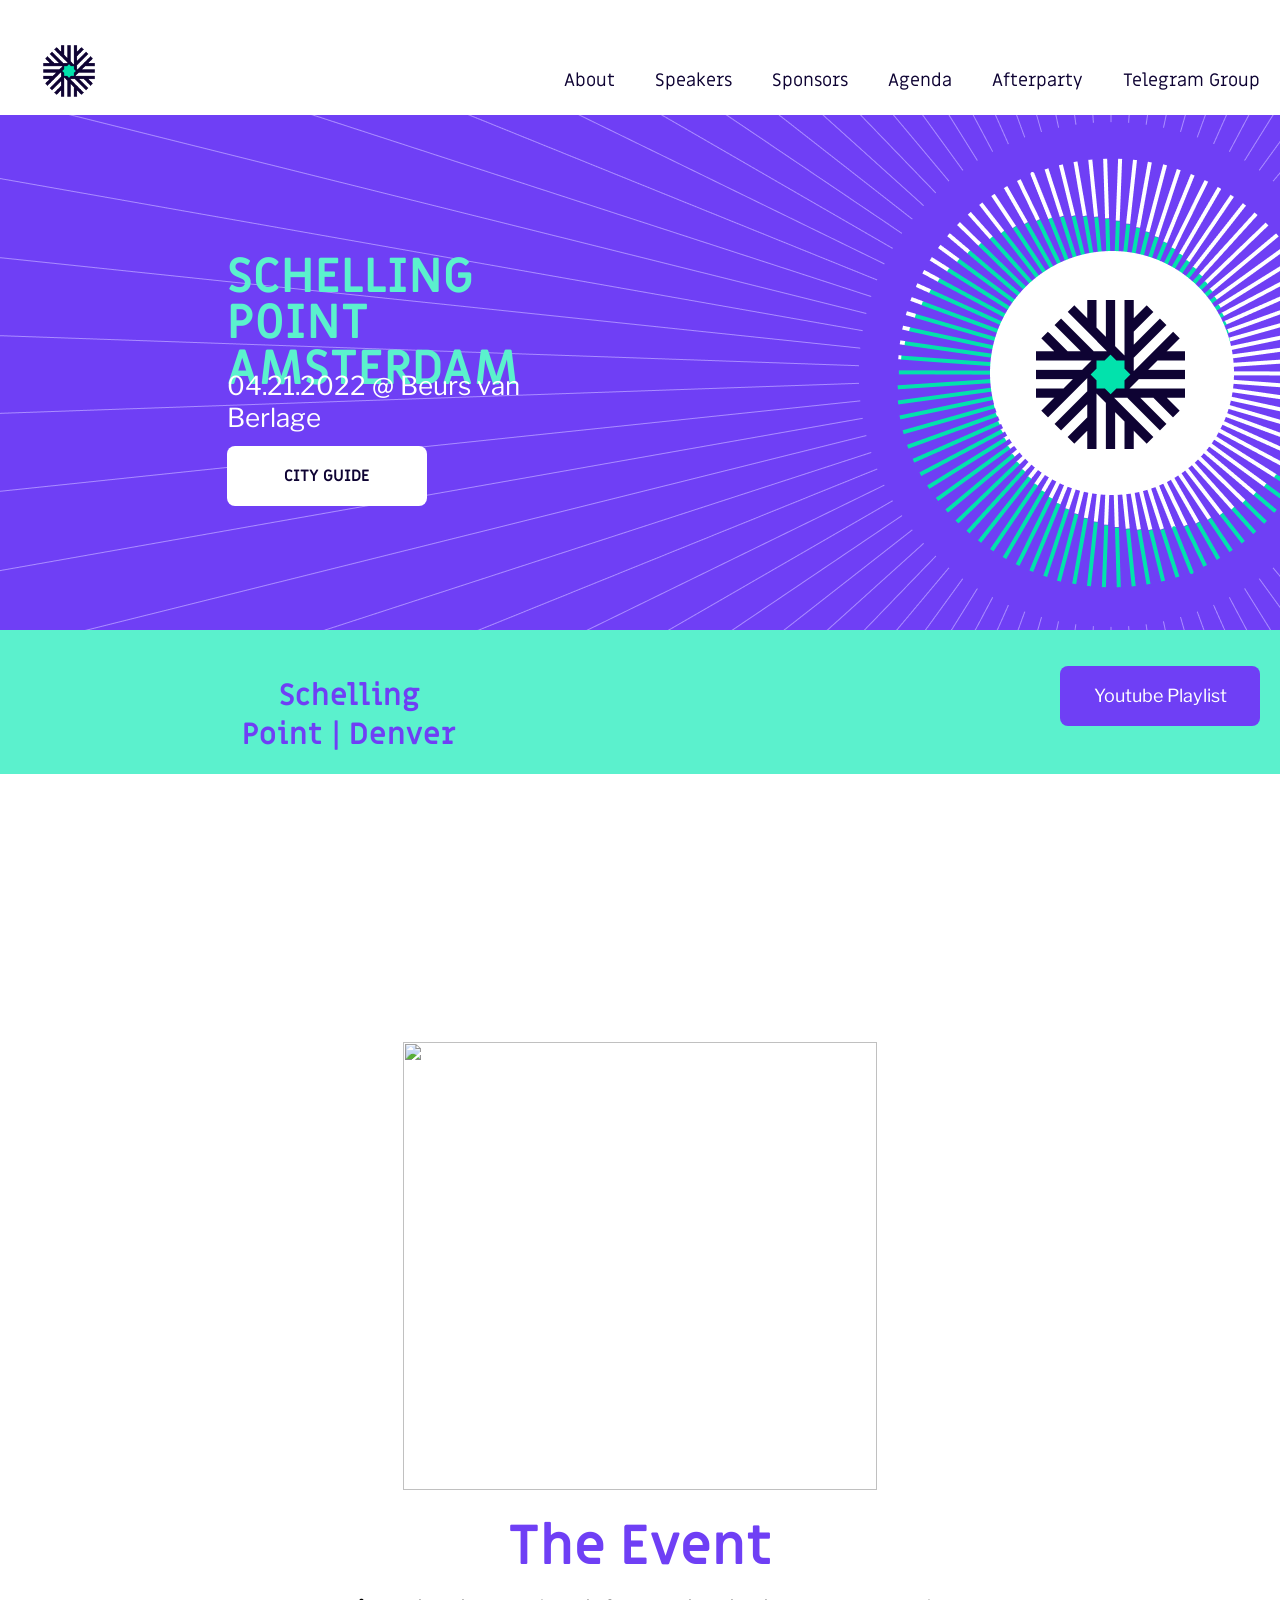
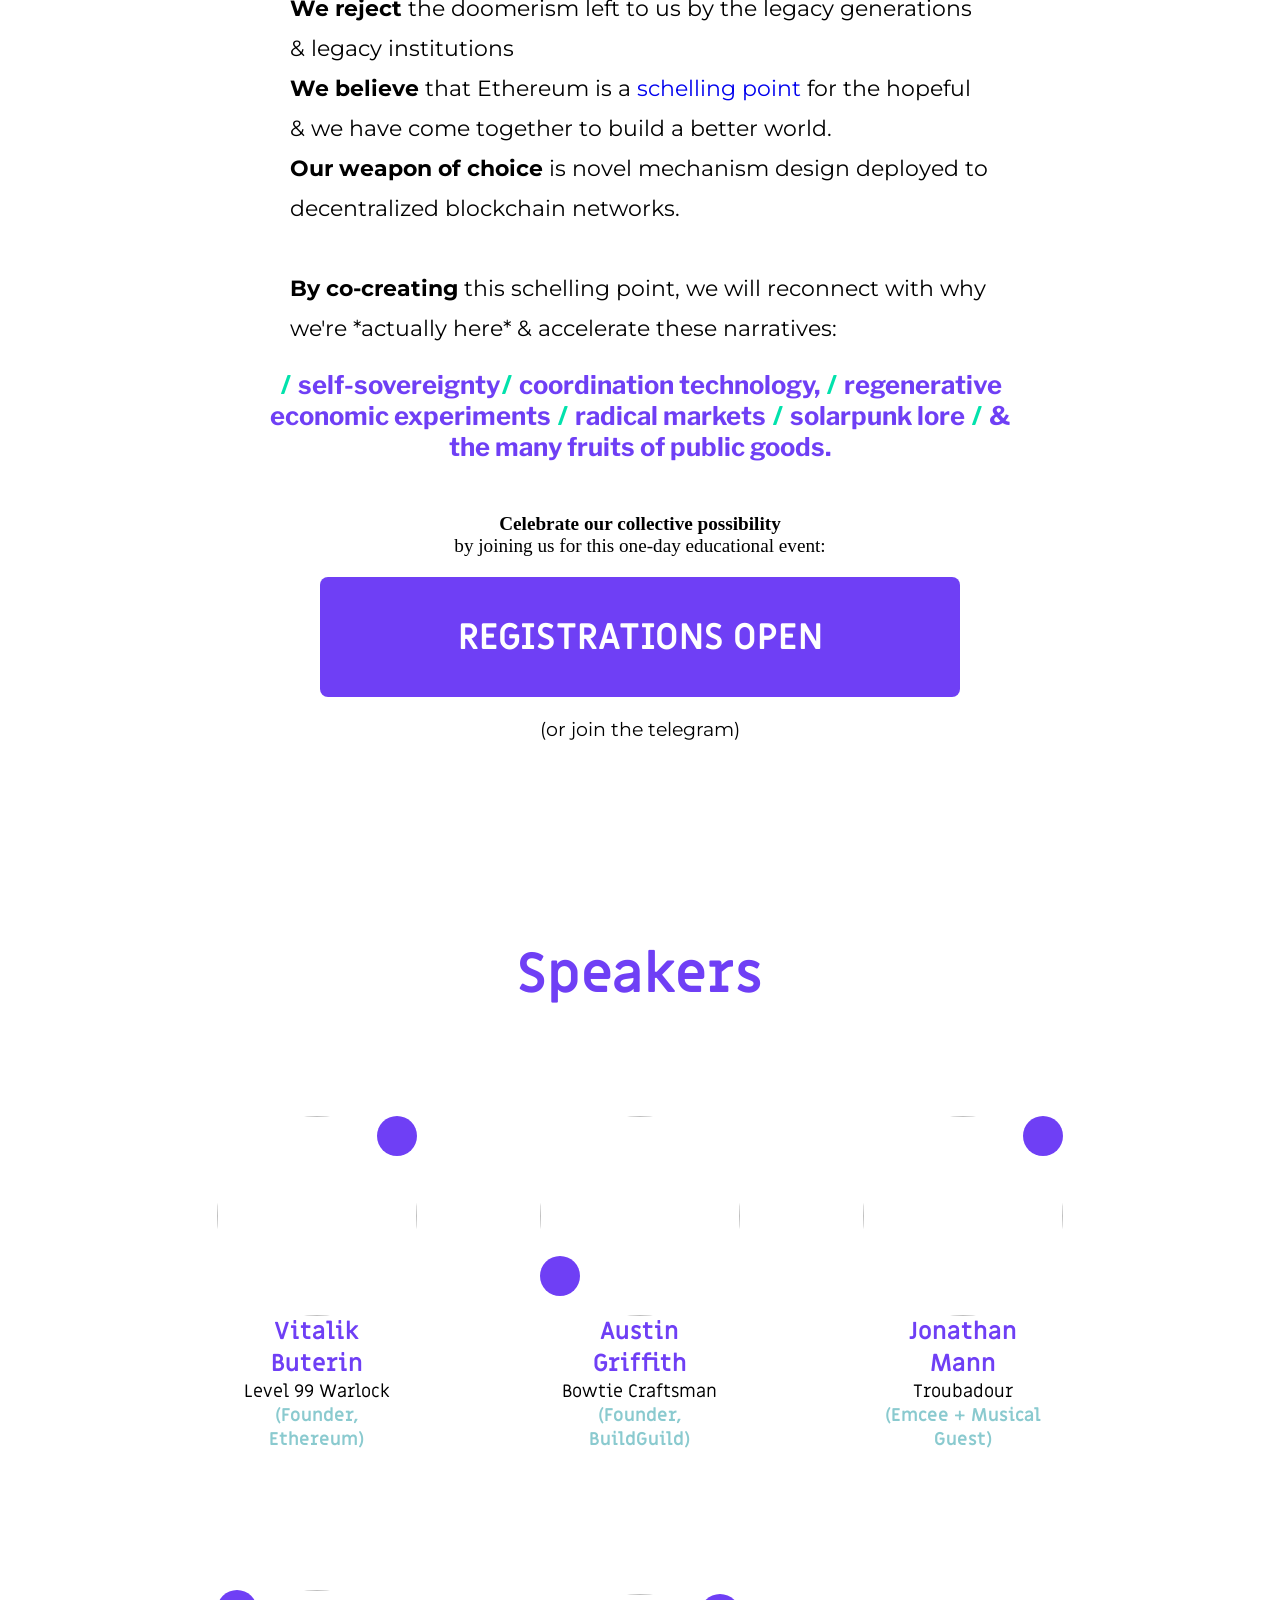
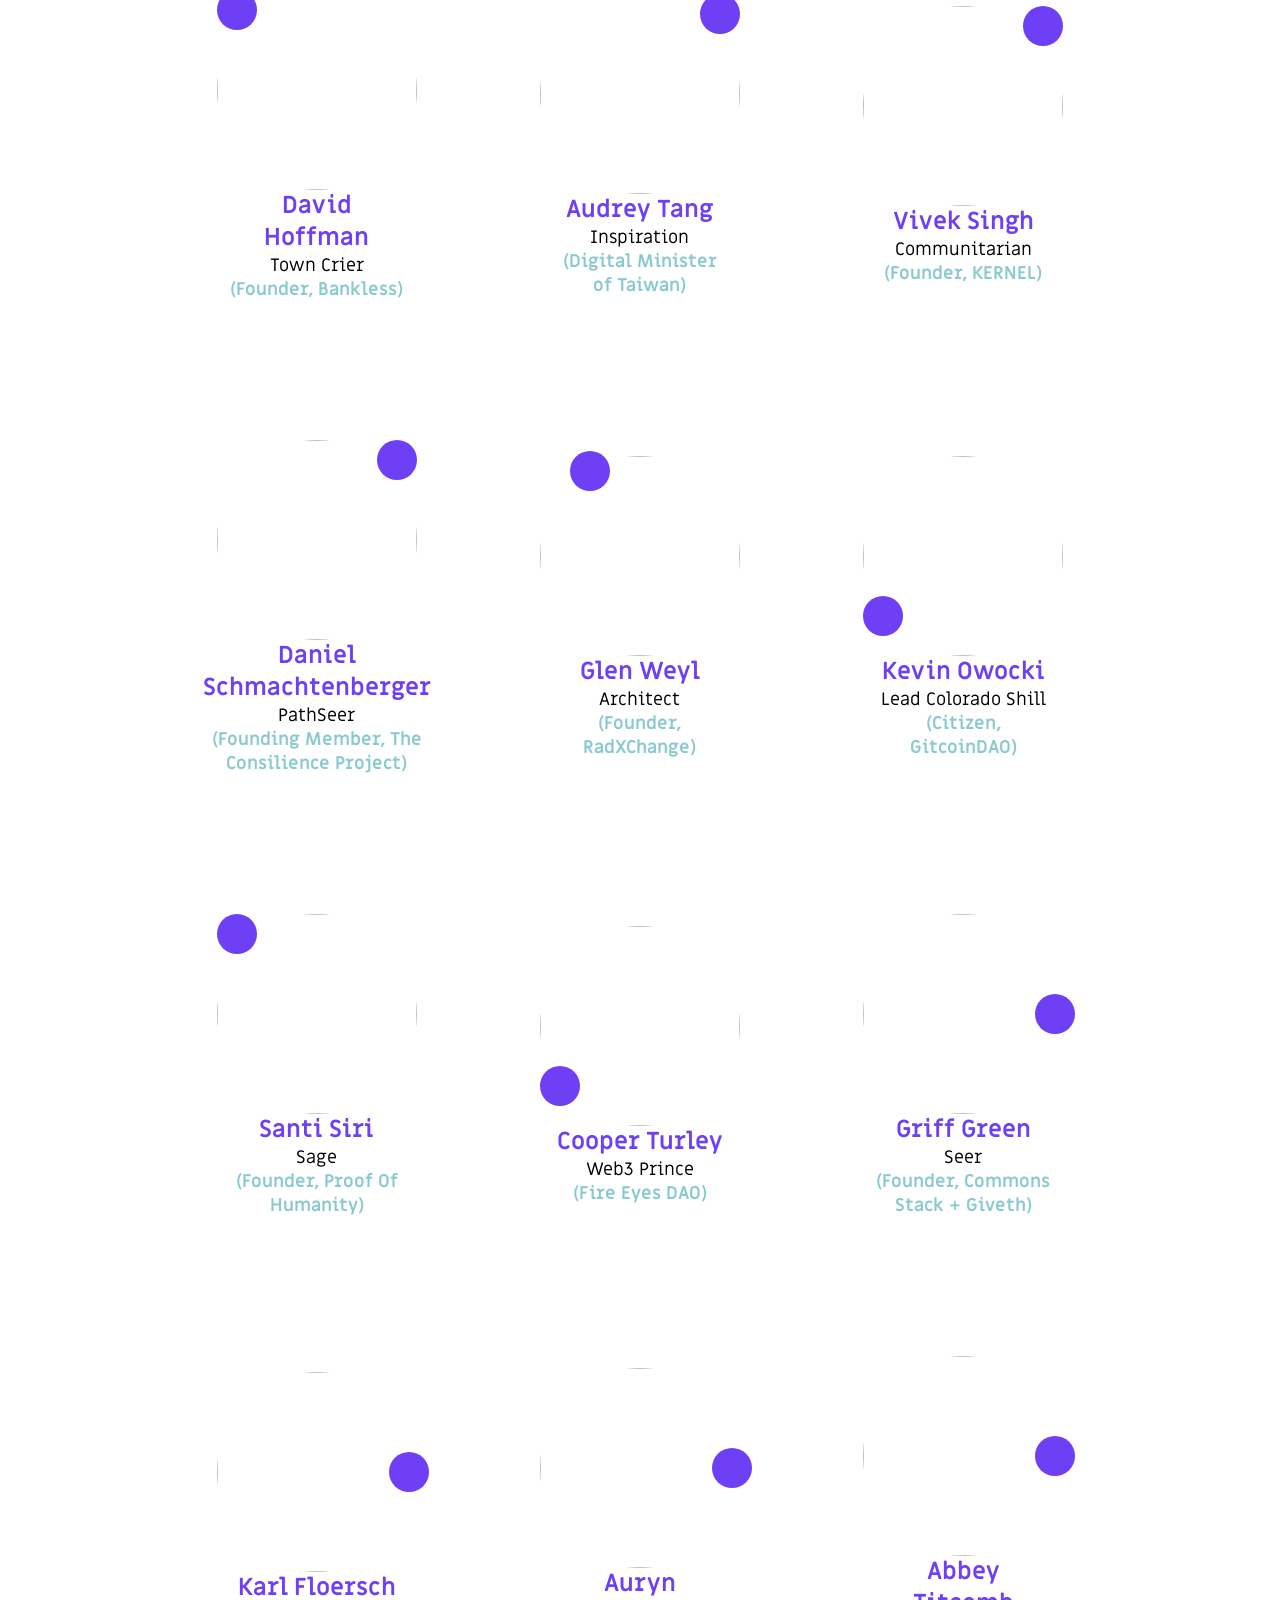
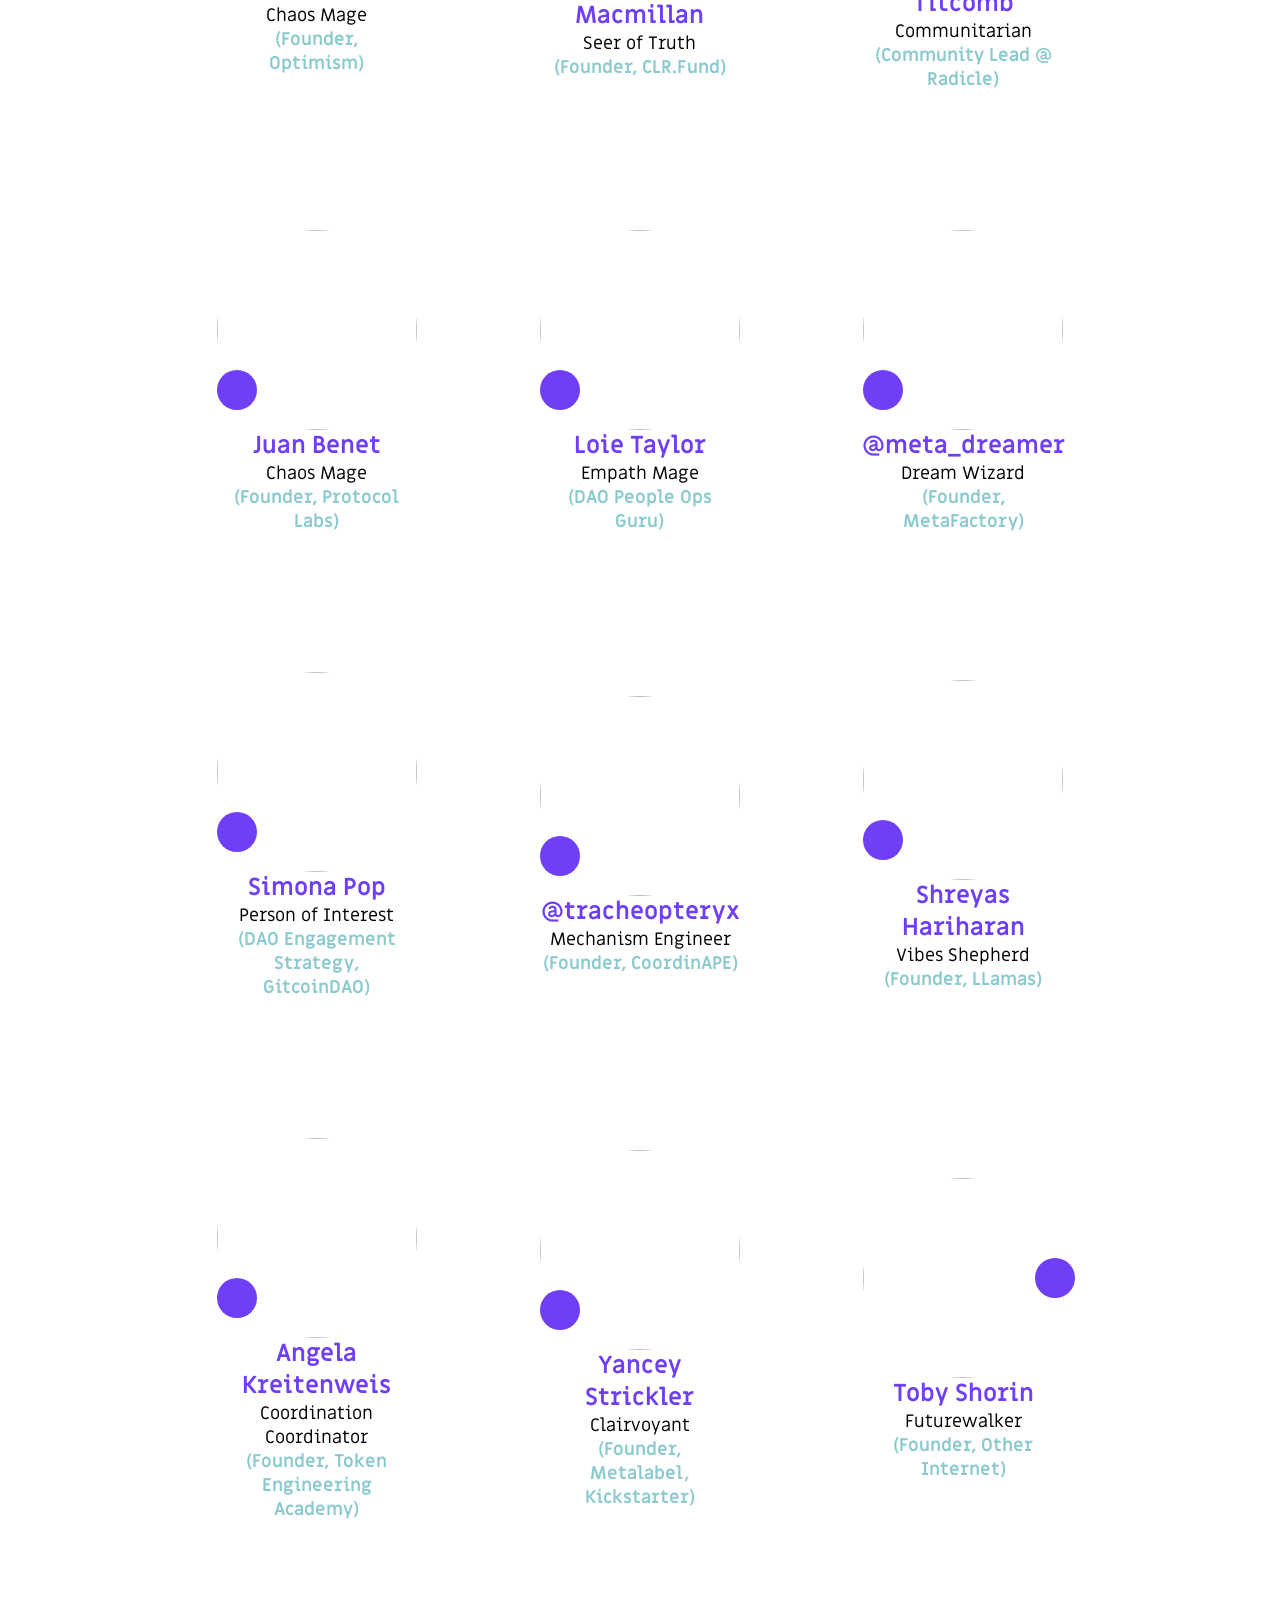
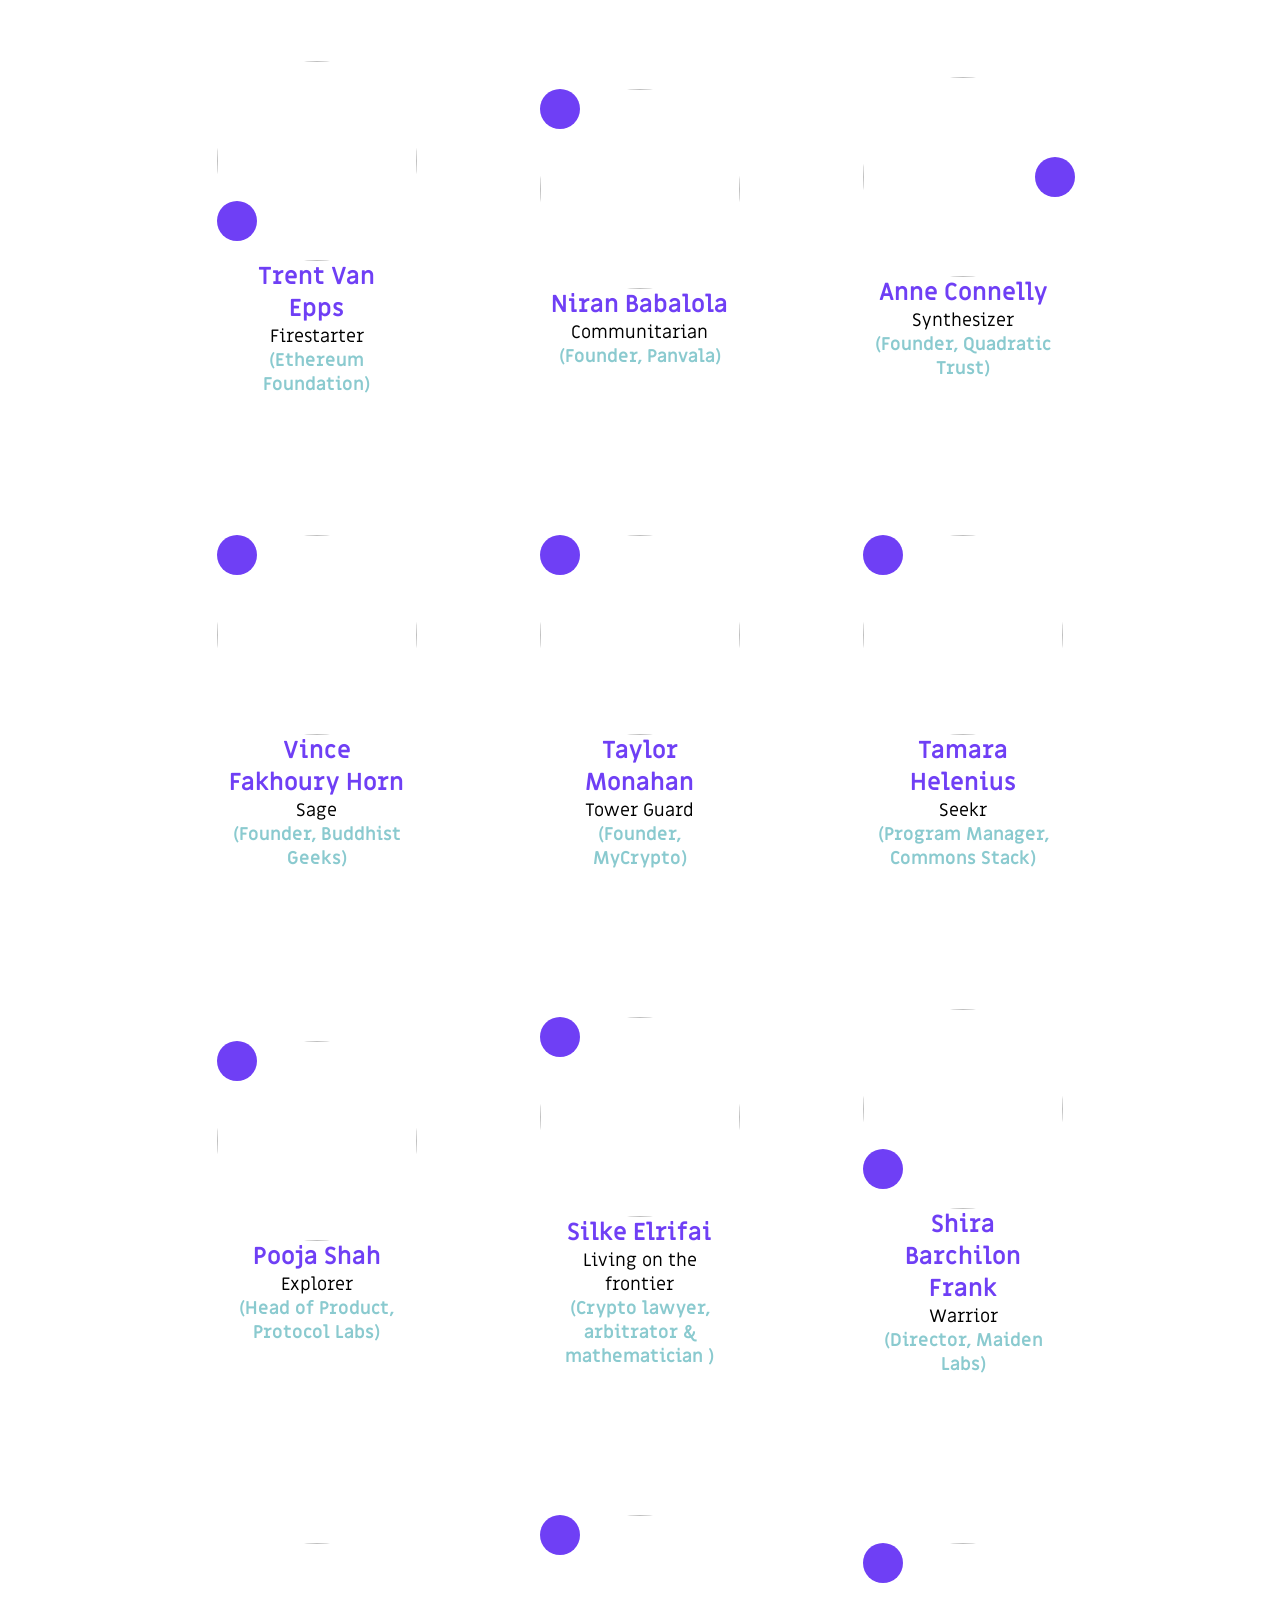
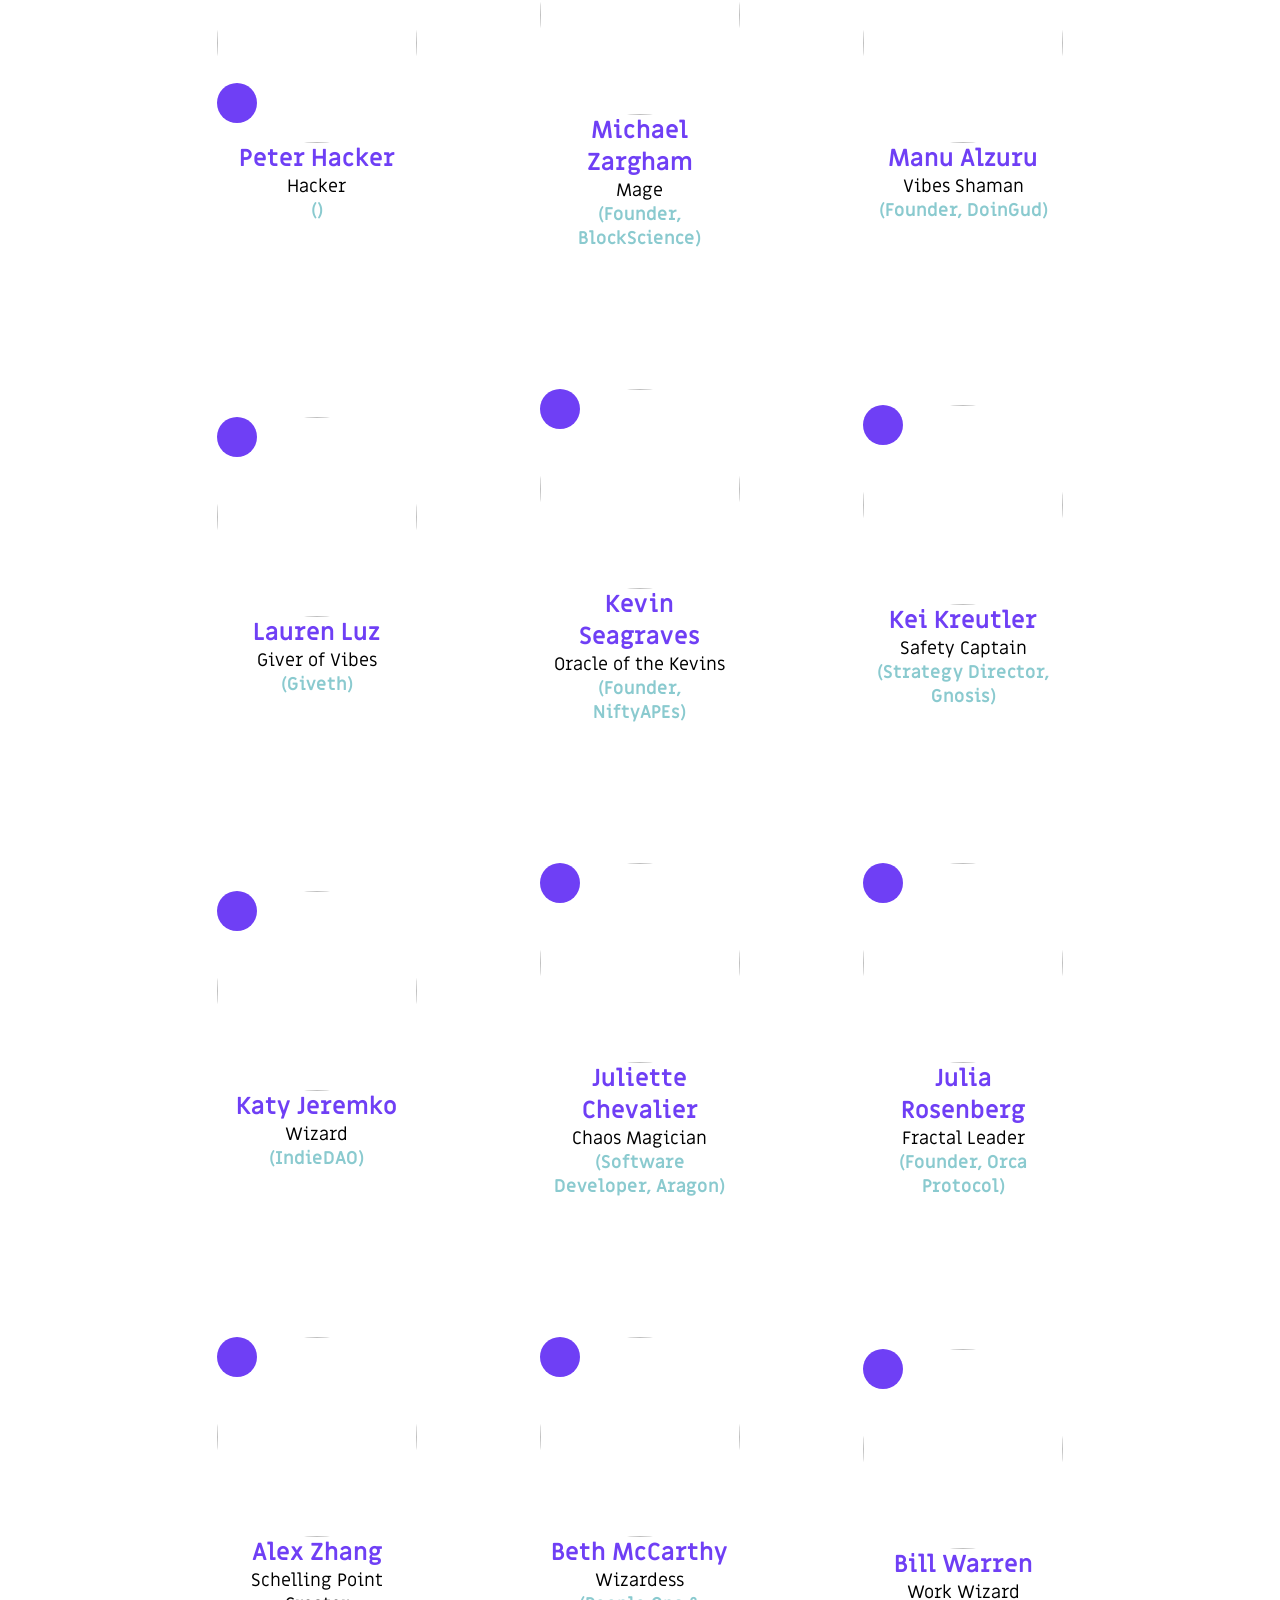
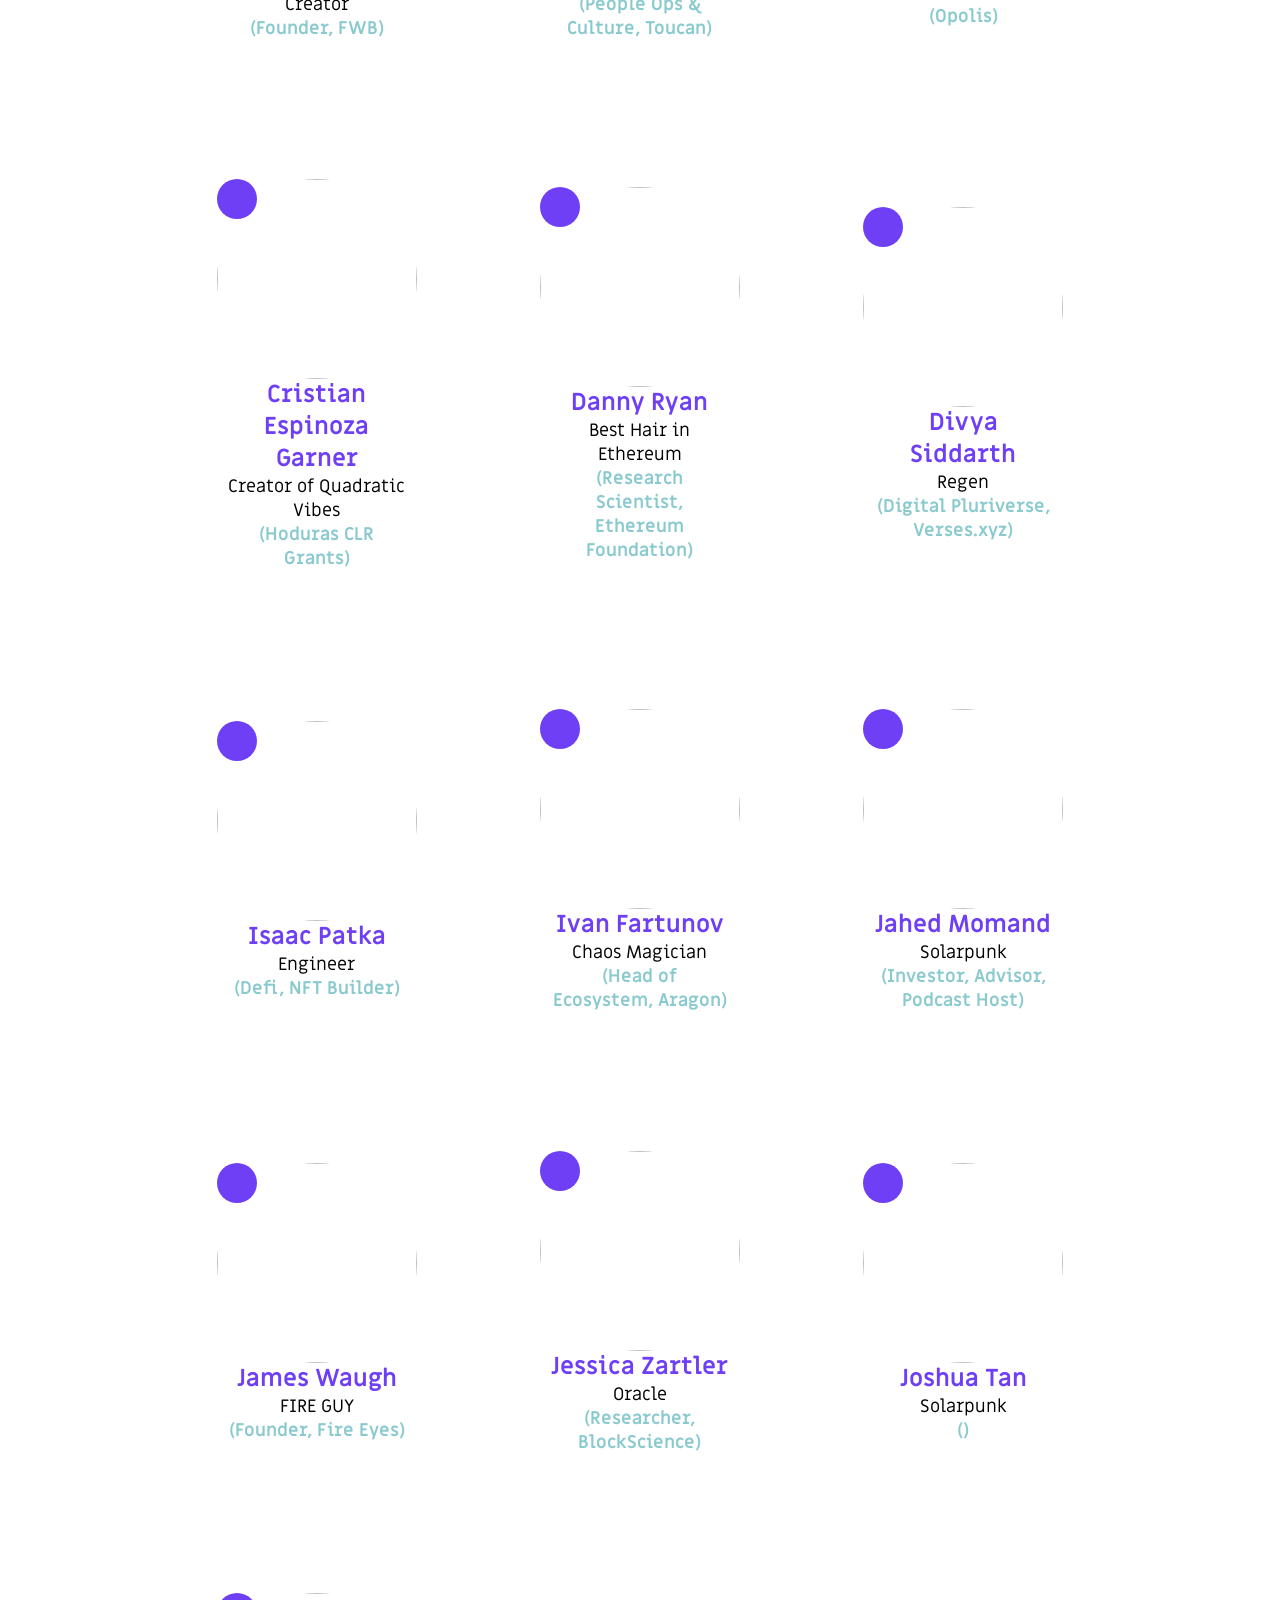
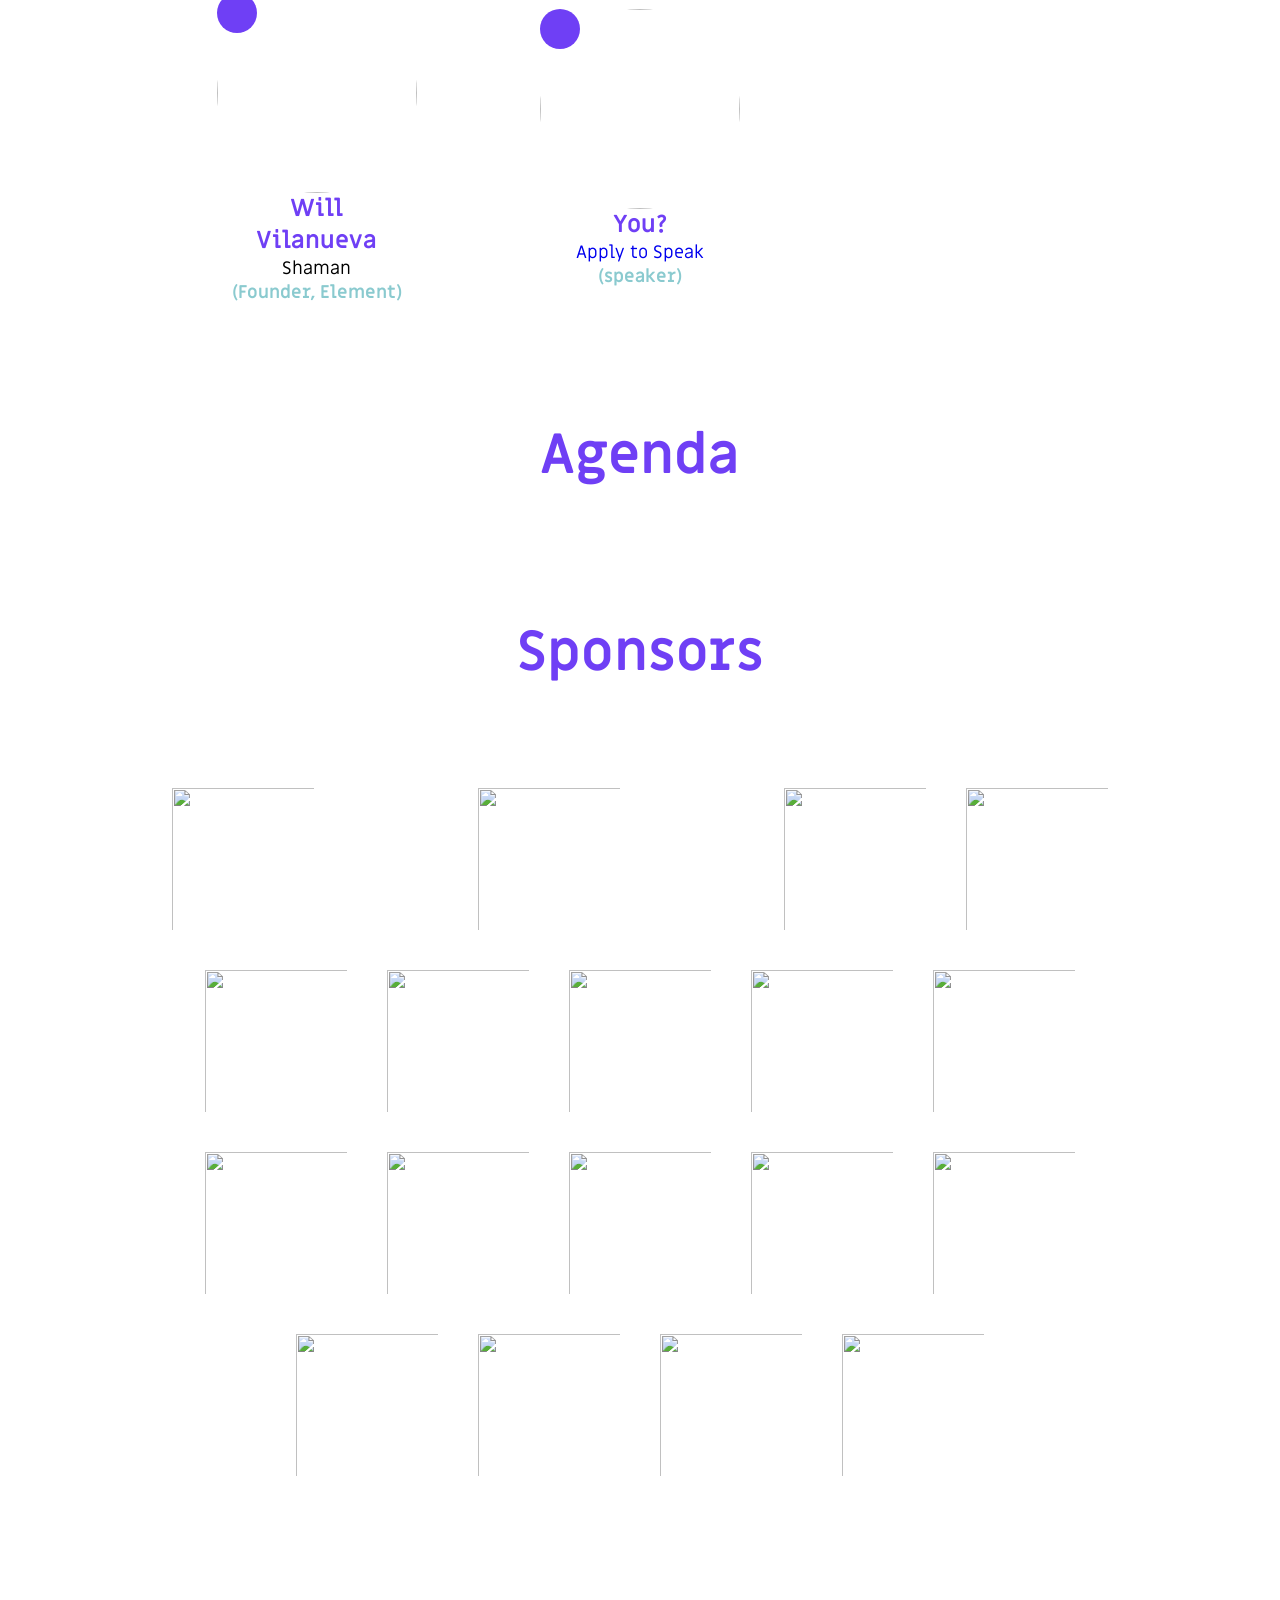
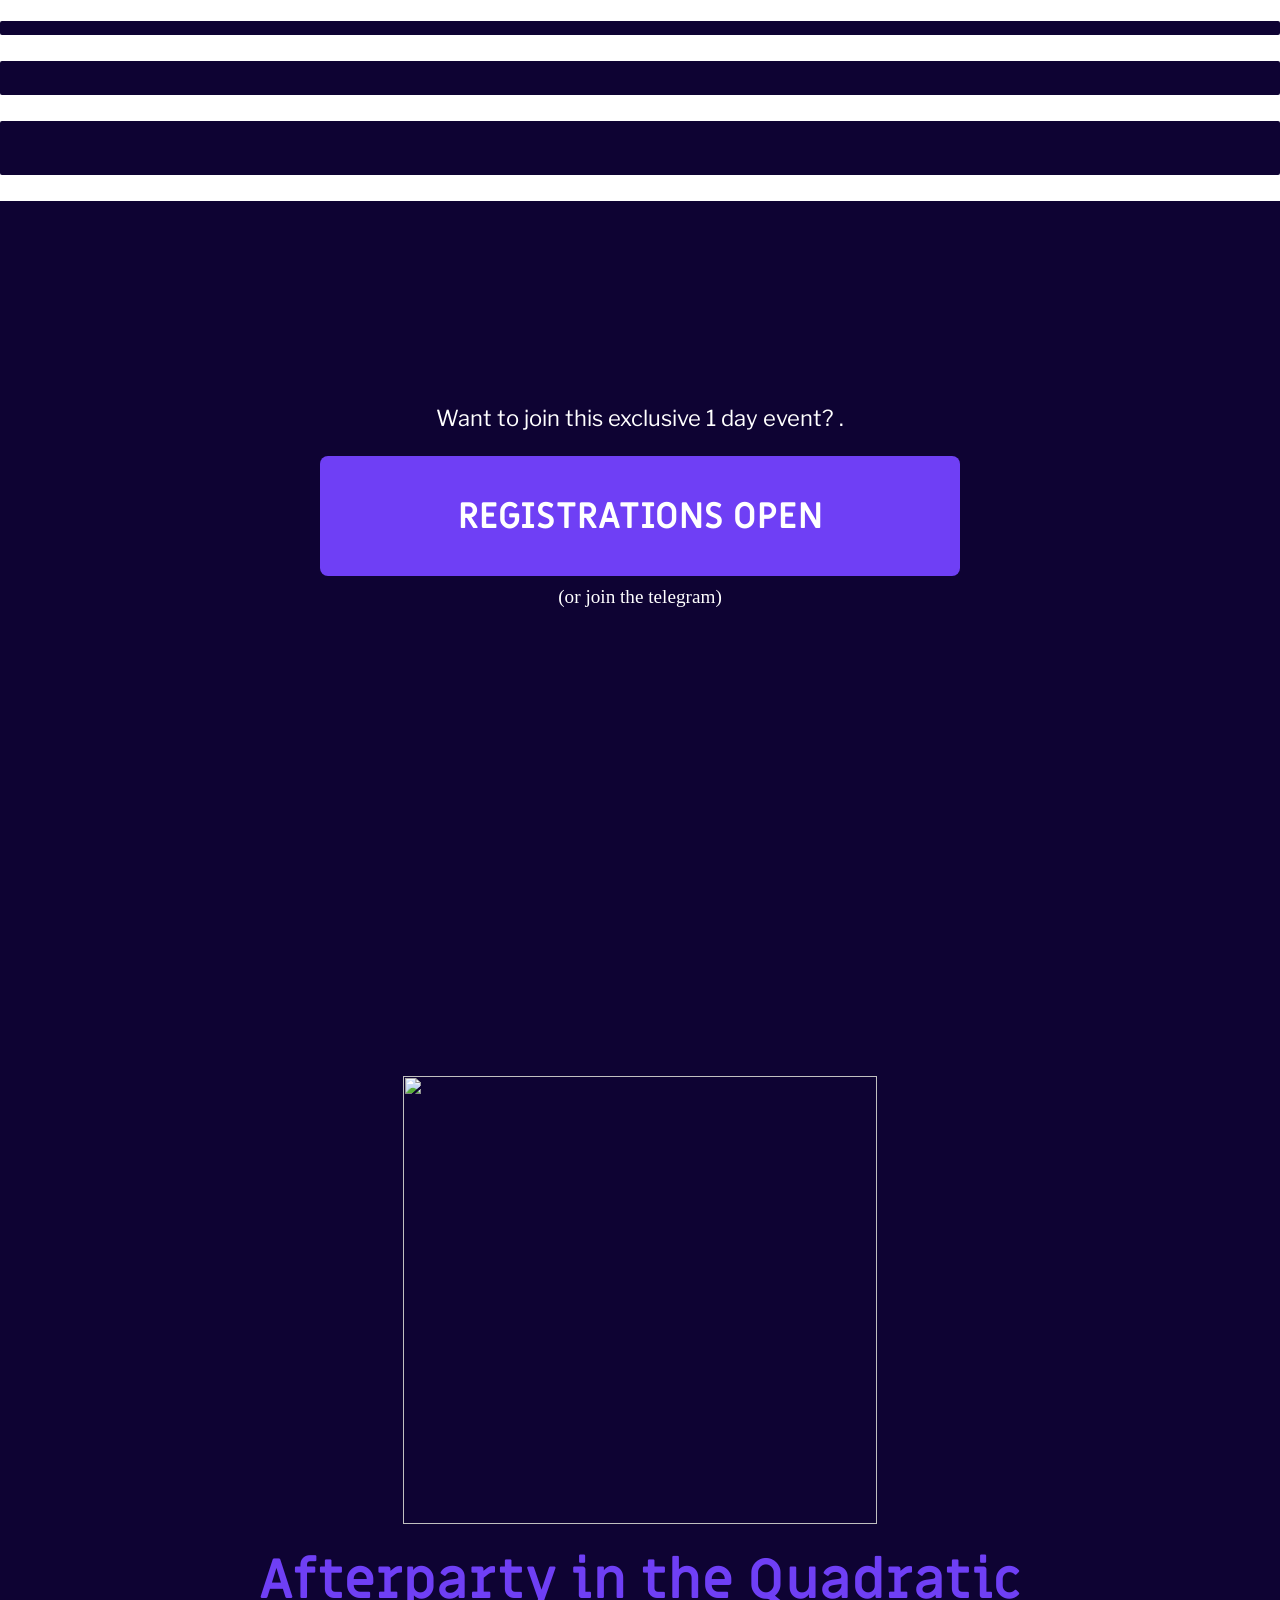
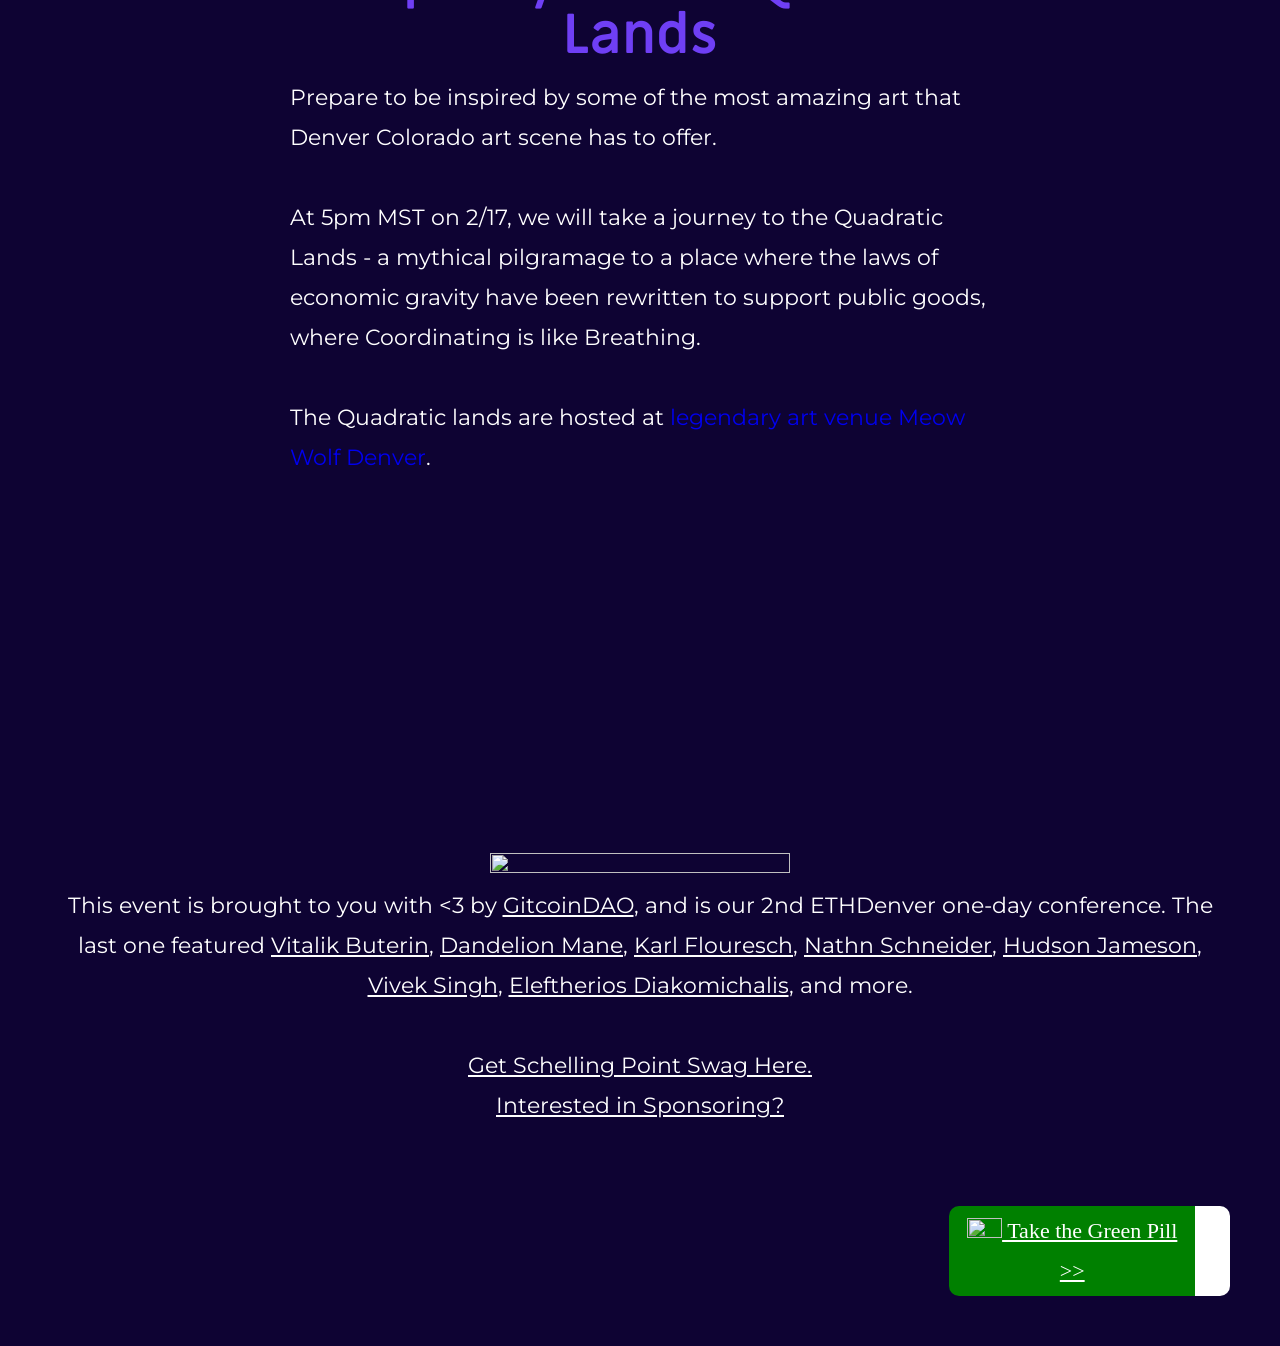
==== index.html @ ad65a8cd "hero desktop (#21)" ====
<!DOCTYPE html>
<html lang="en">

<head>
    <meta charset="UTF-8">
    <meta http-equiv="X-UA-Compatible" content="IE=edge">
    <meta name="viewport" content="width=device-width, initial-scale=1.0">
    <title>SCHELLING P0INT | 4/21/2022 @ Beurs van Berlage, Amsterdam</title>
    <link rel="preconnect" href="https://fonts.googleapis.com">
    <link rel="preconnect" href="https://fonts.gstatic.com" crossorigin>
    <link href="https://fonts.googleapis.com/css2?family=Libre+Franklin&family=Miriam+Libre&display=swap"
        rel="stylesheet">
    <link href="https://fonts.googleapis.com/css2?family=Montserrat&display=swap" rel="stylesheet">
    <link rel="apple-touch-icon" sizes="180x180"
        href="https://s.gitcoin.co/static/v2/images/favicon.ico/apple-touch-icon.486115005c66.png">
    <link rel="stylesheet" href="style/landing.css">
    <link rel="icon" href="image/logo-amesterdam.jpg" type="image/gif">

    <meta name="twitter:card" content="summary_large_image">
    <meta name="twitter:site" content="@gitcoin">
    <meta name="twitter:creator" content="@owocki">
    <meta name="twitter:title" content="SCHELLING P0INT | 4/21/2022 @ Beurs van Berlage, Amsterdam">
    <meta name="twitter:description"
        content="Schelling Point is one day celebration of coordination, public goods, and regenerative finance, hosted the day before ETHDenver in the SportsCastle (the same venue as ETHDenver.).">
    <meta name="twitter:image" content="/image/twitter.jpg">

</head>

<body>
    <section  class="hero-with-background">
        <header>
            <!-- start brand/logo -->
            <h1 class="logo" data-kinetics-mode-type="party">
                <a class="nav-brand" href="#" data-kinetics-attraction="" data-kinetics-attraction-chance=".5"
                    data-kinetics-attraction-grow="1" data-kinetics-attraction-type="drone"
                    data-kinetics-attraction-radius="3.65">
                    <img src="./image/logo-amesterdam.jpg" alt="schelling point" />
                </a>
            </h1>
            <!-- end brand/logo -->
            <nav class="schelling-nav">
                <ul class="header-nav-menu text-menu">
                    <li>
                        <a class="link-landing" href="#the-conference" data-kinetics-attraction=""
                            data-kinetics-attraction-chance=".5" data-kinetics-attraction-grow="1"
                            data-kinetics-attraction-type="drone" data-kinetics-attraction-radius="0.3">
                            About</a>

                    </li>
                    <li>
                        <a class="link-landing" href="#speakers" data-kinetics-attraction=""
                            data-kinetics-attraction-chance=".5" data-kinetics-attraction-grow="1"
                            data-kinetics-attraction-type="drone" data-kinetics-attraction-radius="0.3">
                            Speakers</a>
                    </li>
                    <li>
                        <a class="link-landing" href="#sponsors" data-kinetics-attraction=""
                            data-kinetics-attraction-chance=".5" data-kinetics-attraction-grow="1"
                            data-kinetics-attraction-type="drone" data-kinetics-attraction-radius="0.3">

                            Sponsors</a>
                    </li>
                    <li>
                        <a class="link-landing" href="#agenda" data-kinetics-attraction=""
                            data-kinetics-attraction-chance=".5" data-kinetics-attraction-grow="1"
                            data-kinetics-attraction-type="drone" data-kinetics-attraction-radius="0.3">

                            Agenda</a>
                    </li>
                    <li>
                        <a class="link-landing" href="#afterparty" data-kinetics-attraction=""
                            data-kinetics-attraction-chance=".5" data-kinetics-attraction-grow="1"
                            data-kinetics-attraction-type="drone" data-kinetics-attraction-radius="0.3">
                            Afterparty</a>
                    </li>
                    <li>
                        <a class="link-landing" href="https://t.me/joinchat/EX2vtzI0earU2LER"
                            data-kinetics-attraction="" data-kinetics-attraction-chance=".5"
                            data-kinetics-attraction-grow="1" data-kinetics-attraction-type="drone"
                            data-kinetics-attraction-radius="0.3">
                            Telegram Group</a>
                    </li>
                </ul>
            </nav>
        </header>
    </section>
    <section class="amsterdam-hero">

        <div class="amsterdam-hero-box">
            <h1 class="title">SCHELLING P0INT
                AMSTERDAM</h1>
            <h3 class="subtitle">04.21.2022 @ Beurs van Berlage</h3>
            <button type="button" onClick="window.open('https://devconnect.org/city-guide', '_blank');"
            class="cta-button" data-kinetics-attraction="" data-kinetics-attraction-chance=".8"
            data-kinetics-attraction-grow="5" data-kinetics-attraction-type="drone"
            data-kinetics-attraction-radius="0.7">City Guide</button>
        </div>

    </section>
    <section id="banner-news"> 
        <div class="title-box">
            <h2 class="title">Schelling Point | Denver</h2>
        </div>
        <div class="button-box">
            <button type="button" onClick="window.open('https://www.youtube.com/playlist?list=PLvTrX8LNPbPlryx_S85pZPfH9yD7qcPsg', '_blank');"
            class="cta-button" data-kinetics-attraction="" data-kinetics-attraction-chance=".8"
            data-kinetics-attraction-grow="5" data-kinetics-attraction-type="drone"
            data-kinetics-attraction-radius="0.7">Youtube Playlist</button>
        </div>
    </section >
    <main>

        <section id="the-conference" class="section-container">
            <figure class="section-image">
                <img src="image/star2.gif" />
            </figure>
            <div class="section-conainer_info">
                <h1 class="title section-title">The Event</h1>
                <p class="description">
                    <strong>We reject</strong> the doomerism left to us by the legacy generations & legacy institutions
                    <br>
                    <strong>We believe</strong> that Ethereum is a <a
                        href="https://en.wikipedia.org/wiki/Focal_point_(game_theory)" target=_blank>schelling point</a>
                    for the hopeful & we have come together to build a better world.
                    <br>
                    <strong>Our weapon of choice</strong> is novel mechanism design deployed to decentralized blockchain
                    networks.
                    <br><br>
                    <strong>By co-creating</strong> this schelling point, we will reconnect with why we're *actually
                    here* & accelerate these narratives:
                    <br>
                    <p class="coordination-keys">
                        <span class="green-symbol">/</span>
                        self-sovereignty<span class="green-symbol">/</span> <a href="https://www.youtube.com/watch?v=KpXPym_m_wA" target=_blank class="coordination-keys">coordination</a> technology,
                      
                        <span class="green-symbol">/</span>
                        <a href="https://bentoism.org/1-what-is-bentoism">regenerative</a> economic experiments
                      
                        <span class="green-symbol">/</span>
                        <a href="https://vitalik.ca/general/2018/04/20/radical_markets.html">radical markets</a>
                      
                        <span class="green-symbol">/</span>
                        <a
                            href="https://en.wikipedia.org/wiki/Solarpunk#:~:text=Solarpunk%20is%20a%20genre%20and,sustainability%2C%20climate%20change%20and%20pollution.&text=In%20literature%2C%20numerous%20previously%20published,being%20solarpunk%2C%20including%20Ursula%20K.">solarpunk</a>
                        lore
                      
                        <span class="green-symbol">/</span>
                        & the many fruits of public goods.
                        <br><br>
                    </p>
                   
                    <strong>Celebrate our collective possibility</strong> by joining us for this one-day educational
                    event:

                </p>
                <button type="button" onClick="document.location.href='https://forms.gle/rApcWYfyvVDLiv1x9';"
                    class="button-call-to-action" data-kinetics-attraction="" data-kinetics-attraction-chance=".8"
                    data-kinetics-attraction-grow="5" data-kinetics-attraction-type="drone"
                    data-kinetics-attraction-radius="0.7">Registrations Open</button>
                <a class="black_under" href="https://t.me/joinchat/EX2vtzI0earU2LER">(or join the telegram)</a>
            </div>
        </section>
        <section id="speakers" class="speakers-section">
            <div class="speakers-container">
                <h1 class="title section-title">Speakers</h1>
                <ul id="speaker-list" class="speaker-list">
                    
                </ul>
            </div>

        </section>
        <section id="agenda" class="agenda-container">
            <h1 class="title section-title">
                Agenda
            </h1>
            <br>
            <!-- <h2 class="title section-subtitle">
                <a href="image/agenda.png">
                    Download Agenda</a>
            </h2>
            <br>
            <a href="image/agenda.png">
                <img style="max-width: 100%;" src="image/agenda.png" />
            </a> -->
        </section>

        <section id="sponsors" class="sponsors-container">
            <h1 class="title section-title">
                Sponsors
            </h1>
            <ul class="sponsors-list" id="sponsors-list">
            </ul>
        </section>


    </main>
    <div id="hr-style-component">
        <hr class="line ">
        </hr>
        <hr class="line one">
        </hr>
        <hr class="line two">
        </hr>
    </div>
    <footer class="footer-container">
        <div class="section-container_call_action">
            <p class="description"> Want to join this exclusive 1 day event? .</p>
            <button type="button" onClick="document.location.href='https://forms.gle/rApcWYfyvVDLiv1x9';"
                class="button-call-to-action">Registrations open</button>
            <a class="white_under" href="https://t.me/joinchat/EX2vtzI0earU2LER">(or join the telegram)</a>
        </div>
        <div id="afterparty" class="section-container">
            <div class="section-image">
                <img src="image/star.gif" />
            </div>
            <div class="section-conainer_info">
                <h1 class="title section-title">Afterparty in the Quadratic Lands</h1>
                <p class="description">
                    Prepare to be inspired by some of the most amazing art that Denver Colorado art scene has to offer.
                    <br><br>At 5pm MST on 2/17, we will take a journey to the Quadratic Lands - a mythical pilgramage to
                    a place where the laws of economic gravity have been rewritten to support public goods, where
                    Coordinating is like Breathing.
                    <br><bR>The Quadratic lands are hosted at <a href="https://meowwolf.com/visit/denver">legendary art
                        venue Meow Wolf Denver</a>.

                </p>
            </div>
        </div>



        <div class="project-brand">
        </div>

        <div class="footer section-conainer_info" style="max-width: 100%;">
            <p class="description" style="max-width: 100%;">
                <img src="image/gitcoindao_dark_white.svg" style="max-width: 300px;">
                <BR>
                This event is brought to you with <3 by <a href="http://gitcoindao.com">GitcoinDAO</a>, and is our 2nd
                    ETHDenver one-day conference. The last one featured
                    <a
                        href="https://www.youtube.com/watch?v=wWXdi891b28&list=PLvTrX8LNPbPnJYe0v37HL4T8dsilPQWTE&index=1">Vitalik
                        Buterin</a>,
                    <a
                        href="https://www.youtube.com/watch?v=yVTqRLekRl4&list=PLvTrX8LNPbPnJYe0v37HL4T8dsilPQWTE&index=2">Dandelion
                        Mane</a>,
                    <a
                        href="https://www.youtube.com/watch?v=wWXdi891b28&list=PLvTrX8LNPbPnJYe0v37HL4T8dsilPQWTE&index=3">Karl
                        Flouresch</a>,
                    <a
                        href="https://www.youtube.com/watch?v=wWXdi891b28&list=PLvTrX8LNPbPnJYe0v37HL4T8dsilPQWTE&index=4">Nathn
                        Schneider</a>,
                    <a
                        href="https://www.youtube.com/watch?v=wWXdi891b28&list=PLvTrX8LNPbPnJYe0v37HL4T8dsilPQWTE&index=5">Hudson
                        Jameson</a>,
                    <a
                        href="https://www.youtube.com/watch?v=wWXdi891b28&list=PLvTrX8LNPbPnJYe0v37HL4T8dsilPQWTE&index=8">Vivek
                        Singh</a>,
                    <a
                        href="https://www.youtube.com/watch?v=wWXdi891b28&list=PLvTrX8LNPbPnJYe0v37HL4T8dsilPQWTE&index=12">Eleftherios
                        Diakomichalis</a>, and more.
                    <br>
                    <br>
                    <a href="https://store.gitcoin.co/collections/schelling-point-2022">
                        Get Schelling Point Swag Here.

                    </a>
                    <br>
                    <a href="mailto:sales@gitcoin.co">
                        Interested in Sponsoring?

                    </a>
            </p>
        </div>
        <div class="footer section-conainer_info greenpill">
            <p class="description" style="max-width: 100%;">
                <a href="https://greenpill.party">
                    <img src="image/greenpill.png" />
                    Take the Green Pill &gt;&gt;
                </a>
            </p>
        </div>

    </footer>
</body>

</html>

<!-- Global site tag (gtag.js) - Google Analytics -->
<script async src="https://www.googletagmanager.com/gtag/js?id=G-1SJM4RCCGP"></script>
<script>
    window.dataLayer = window.dataLayer || [];

    function gtag() {
        dataLayer.push(arguments);
    }
    gtag('js', new Date());

    gtag('config', 'G-1SJM4RCCGP');
</script>

<script>
    document.addEventListener('DOMContentLoaded', function () {

        const params = {
            "debug": false,
            "spring": {
                "tension": 8,
                "friction": 10,
                "randomTension": 50,
                "randomFriction": -18,
                "extendedRestDelay": 50
            },
            "canvas": {
                "handlePosition":
            },
            "particles": {
                "count": 24,
                "sides": {
                    "min": 3,
                    "max": 5
                },
                "sizes": {
                    "min": 5,
                    "max": 10
                },
                "rotate": {
                    "speed": 1,
                    "direction": null
                },
                "mode": {
                    "type": "linear",
                    "speed": 1,
                    "boundery": "endless"
                },
                "parallex": {
                    "layers": 3,
                    "speed": 0.15
                },
                "attract": {
                    "chance": 0.5,
                    "force": 1,
                    "grow": 2,
                    "size": null,
                    "type": "static",
                    "speed": 1.5,
                    "direction": -1,
                    "radius": 1
                },
                "fill": {
                    "colors": ["#87dfe1", "#6F3FF5", "#ade7a7"],
                    "toColors": ["#87dfe1", "#6F3FF5", "#ade7a7"],
                    "opacity": 1
                },
                "stroke": {
                    "colors": [],
                    "toColors": [],
                    "width": [],
                    "opacity": 1
                },

            }
        };

        const kinetics = new Kinetics(params).interactionHook();

    });
</script>
<script>
   const spearkersJson = [
        {
            "speakers": [
                {
                name: "Vitalik Buterin",
                word: "Level 99 Warlock",
                verse: "Founder, Ethereum",
                avatar: '/image/speakers/vitalik.png',
                bubble: 'violet top right'
                },{
                    name: "Austin Griffith",
                    word: "Bowtie Craftsman",
                    verse: "Founder, BuildGuild",
                    avatar: '/image/speakers/austin.png',
                    bubble: 'violet bottom right'
                },{
                    name: "Jonathan Mann",
                    word: "Troubadour",
                    verse: "Emcee + Musical Guest",
                    avatar: '/image/speakers/jon.png',
                    bubble: 'violet top right'
                },{
                    name: "David Hoffman",
                    word: "Town Crier",
                    verse: "Founder, Bankless",
                    avatar: '/image/speakers/david.png',
                    bubble: 'violet top left'
                },{
                    name: "Audrey Tang",
                    word: "Inspiration",
                    verse: "Digital Minister of Taiwan",
                    avatar: '/image/speakers/Audrey_tang.png',
                    bubble: 'violet top right'
                },
                {
                    name: "Vivek Singh",
                    word: "Communitarian",
                    verse: "Founder, KERNEL",
                    avatar: '/image/speakers/Vivek_Singh.png',
                    bubble: 'violet top right'
                },
                {
                    name: "Daniel Schmachtenberger",
                    word: "PathSeer",
                    verse: "Founding Member, The Consilience Project",
                    avatar: '/image/speakers/schellingpoint_speaker0124.png',
                    bubble: 'violet top right'
                },
                {
                    name: "Glen Weyl",
                    word: "Architect",
                    verse: "Founder, RadXChange",
                    avatar: '/image/speakers/Glen.png',
                    bubble: 'violet top center'
                },
                {
                    name: "Kevin Owocki",
                    word: "Lead Colorado Shill",
                    verse: "Citizen, GitcoinDAO",
                    avatar: '/image/speakers/Kevin_Owocki1.png',
                    bubble: 'violet bottom right'
                },
                {
                    name: "Santi Siri",
                    word: "Sage",
                    verse: "Founder, Proof Of Humanity",
                    avatar: '/image/speakers/Santi_Siri.png',
                    bubble: 'violet top left'
                },
                {
                    name: "Cooper Turley",
                    word: "Web3 Prince",
                    verse: "Fire Eyes DAO",
                    avatar: '/image/speakers/Cooper_Turley.png',
                    bubble: 'violet bottom right'
                },
                {
                    name: "Griff Green",
                    word: "Seer",
                    verse: "Founder, Commons Stack + Giveth",
                    avatar: '/image/speakers/Griff_Green.png',
                    bubble: 'violet bottom left'
                },
                {
                    name: "Karl Floersch",
                    word: "Chaos Mage",
                    verse: "Founder, Optimism",
                    avatar: '/image/speakers/Karl_Floersch.png',
                    bubble: 'violet bottom left'
                },
                {
                    name: "Auryn Macmillan",
                    word: "Seer of Truth",
                    verse: "Founder, CLR.Fund",
                    avatar: '/image/speakers/Auryn_Macmillan.png',
                    bubble: 'violet bottom left'
                },
                {
                    name: "Abbey Titcomb",
                    word: "Communitarian",
                    verse: "Community Lead @ Radicle",
                    avatar: '/image/speakers/Abbey_Titcomb.png',
                    bubble: 'violet bottom left'
                },
                {
                    name: "Juan Benet",
                    word: "Chaos Mage",
                    verse: "Founder, Protocol Labs",
                    avatar: '/image/speakers/Juan_Benet.png',
                    bubble: 'violet bottom right'
                },
                {
                    name: "Loie Taylor",
                    word: "Empath Mage",
                    verse: "DAO People Ops Guru",
                    avatar: '/image/speakers/Loie.png',
                    bubble: 'violet bottom right'
                },
                {
                    name: "@meta_dreamer",
                    word: "Dream Wizard",
                    verse: "Founder, MetaFactory",
                    avatar: '/image/speakers/meta_dreamer.png',
                    bubble: 'violet bottom right'
                },
                {
                    name: "Simona Pop",
                    word: "Person of Interest",
                    verse: "DAO Engagement Strategy, GitcoinDAO",
                    avatar: '/image/speakers/Simona_Pop.png',
                    bubble: 'violet bottom right'
                },
                {
                    name: "@tracheopteryx",
                    word: "Mechanism Engineer",
                    verse: "Founder, CoordinAPE",
                    avatar: '/image/speakers/tracheopteryx.jpeg',
                    bubble: 'violet  bottom right'
                },
                {
                    name: "Shreyas Hariharan",
                    word: "Vibes Shepherd",
                    verse: "Founder, LLamas",
                    avatar: '/image/speakers/Shreyas_Hariharan.png',
                    bubble: 'violet  bottom right'
                },
                {
                    name: "Angela Kreitenweis",
                    word: "Coordination Coordinator",
                    verse: "Founder, Token Engineering Academy",
                    avatar: '/image/speakers/Angela_Kreitenweis.png',
                    bubble: 'violet  bottom right'
                },
                {
                    name: "Yancey Strickler",
                    word: "Clairvoyant",
                    verse: "Founder, Metalabel, Kickstarter",
                    avatar: '/image/speakers/Yancey_Strickler.png',
                    bubble: 'violet  bottom right'
                },
                {
                    name: "Toby Shorin",
                    word: "Futurewalker",
                    verse: "Founder, Other Internet",
                    avatar: '/image/speakers/Toby_Shorin.png',
                    bubble: 'violet  bottom left'
                },
                {
                    name: "Trent Van Epps",
                    word: "Firestarter",
                    verse: "Ethereum Foundation",
                    avatar: '/image/speakers/Trent_Van_Epps.png',
                    bubble: 'violet  bottom right'
                },
                {
                    name: "Niran Babalola",
                    word: "Communitarian",
                    verse: "Founder, Panvala",
                    avatar: '/image/speakers/Niran_Babalola.png',
                    bubble: 'violet  top left'
                },
                {
                    name: "Anne Connelly",
                    word: "Synthesizer",
                    verse: "Founder, Quadratic Trust",
                    avatar: '/image/speakers/Anne-Connelly-min.png',
                    bubble: 'violet bottom left'
                },
                {
                    name: "Vince Fakhoury Horn",
                    word: "Sage",
                    verse: "Founder, Buddhist Geeks",
                    avatar: '/image/speakers/Vince-Fakhoury-Horn-min.png',
                    bubble: 'violet top left'
                },
                {
                    name: "Taylor Monahan",
                    word: "Tower Guard",
                    verse: "Founder, MyCrypto",
                    avatar: '/image/speakers/taylor-monahan-min.png',
                    bubble: 'violet top left'
                },
                {
                    name: "Tamara Helenius",
                    word: "Seekr",
                    verse: "Program Manager, Commons Stack",
                    avatar: '/image/speakers/Tamara-Helenius-min.png',
                    bubble: 'violet top left'
                },
                {
                    name: "Pooja Shah",
                    word: "Explorer",
                    verse: "Head of Product, Protocol Labs",
                    avatar: '/image/speakers/pooja-min.png',
                    bubble: 'violet top left'
                },
                {
                    name: "Silke Elrifai",
                    word: "Living on the frontier",
                    verse: "Crypto lawyer, arbitrator & mathematician ",
                    avatar: '/image/speakers/Silke-Elrifai-min.png',
                    bubble: 'violet top left'
                },
                {
                    name: "Shira Barchilon Frank",
                    word: "Warrior",
                    verse: "Director, Maiden Labs",
                    avatar: '/image/speakers/Shira-Barchilon-Frank-min.png',
                    bubble: 'violet bottom right'
                },
                {
                    name: "Peter Hacker",
                    word: "Hacker",
                    verse: "",
                    avatar: '/image/speakers/Peter-Hacker-min.png',
                    bubble: 'violet bottom right'
                },
                {
                    name: "Michael Zargham",
                    word: "Mage",
                    verse: "Founder, BlockScience",
                    avatar: '/image/speakers/michael-zargham-min.png',
                    bubble: 'violet top left'
                },
                {
                    name: "Manu Alzuru",
                    word: "Vibes Shaman",
                    verse: "Founder, DoinGud",
                    avatar: '/image/speakers/Manu-Alzuru-min.png',
                    bubble: 'violet top left'
                },
                {
                    name: "Lauren Luz",
                    word: "Giver of Vibes",
                    verse: "Giveth",
                    avatar: '/image/speakers/Lauren-Luz-min.png',
                    bubble: 'violet top left'
                },
                {
                    name: "Kevin Seagraves",
                    word: "Oracle of the Kevins",
                    verse: "Founder, NiftyAPEs",
                    avatar: '/image/speakers/Kevin-Seagraves-min.png',
                    bubble: 'violet top left'
                },
                {
                    name: "Kei Kreutler",
                    word: "Safety Captain",
                    verse: "Strategy Director, Gnosis",
                    avatar: '/image/speakers/Kei-Kreutler-min.png',
                    bubble: 'violet top left'
                },
                {
                    name: "Katy Jeremko",
                    word: "Wizard",
                    verse: "IndieDAO",
                    avatar: '/image/speakers/Katy-Jeremko-min.png',
                    bubble: 'violet top left'
                },
                {
                    name: "Juliette Chevalier",
                    word: "Chaos Magician",
                    verse: "Software Developer, Aragon",
                    avatar: '/image/speakers/Juliette-Chevalier-min.png',
                    bubble: 'violet top left'
                },
                {
                    name: "Julia Rosenberg",
                    word: "Fractal Leader",
                    verse: "Founder, Orca Protocol",
                    avatar: '/image/speakers/Julia-Rosenberg-min.png',
                    bubble: 'violet top left'
                },
                {
                    name: "Alex Zhang",
                    word: "Schelling Point Creator",
                    verse: "Founder, FWB",
                    avatar: '/image/speakers/Alex-Zhang-Fwb-min.png',
                    bubble: 'violet top left'
                },
                {
                    name: "Beth McCarthy",
                    word: "Wizardess",
                    verse: "People Ops & Culture, Toucan",
                    avatar: '/image/speakers/Beth-McCarthy-min.png',
                    bubble: 'violet top left'
                },
                {
                    name: "Bill Warren",
                    word: "Work Wizard",
                    verse: "Opolis",
                    avatar: '/image/speakers/Bill-Warren-min.png',
                    bubble: 'violet top left'
                },
                {
                    name: "Cristian Espinoza Garner",
                    word: "Creator of Quadratic Vibes",
                    verse: "Hoduras CLR Grants",
                    avatar: '/image/speakers/Cristian-Espinoza-Garner-min.png',
                    bubble: 'violet top left'
                },
                {
                    name: "Danny Ryan",
                    word: "Best Hair in Ethereum",
                    verse: "Research Scientist, Ethereum Foundation",
                    avatar: '/image/speakers/Danny-Ryan-min.png',
                    bubble: 'violet top left'
                },
                {
                    name: "Divya Siddarth",
                    word: "Regen",
                    verse: "Digital Pluriverse, Verses.xyz",
                    avatar: '/image/speakers/Divya-Siddarth-min.png ',
                    bubble: 'violet top left'
                },
                {
                    name: "Isaac Patka",
                    word: "Engineer",
                    verse: "Defi, NFT Builder",
                    avatar: '/image/speakers/Isaac-Patka-min.png',
                    bubble: 'violet top left'
                },
                {
                    name: "Ivan Fartunov",
                    word: "Chaos Magician",
                    verse: "Head of Ecosystem, Aragon",
                    avatar: '/image/speakers/Ivan-Fartunov-Aragon-min.png',
                    bubble: 'violet top left'
                },
                {
                    name: "Jahed Momand",
                    word: "Solarpunk",
                    verse: "Investor, Advisor, Podcast Host",
                    avatar: '/image/speakers/Jahed-Momand-min.png',
                    bubble: 'violet top left'
                },
                {
                    name: "James Waugh",
                    word: "FIRE GUY",
                    verse: "Founder, Fire Eyes",
                    avatar: '/image/speakers/James-Waugh-min.png',
                    bubble: 'violet top left'
                },
                {
                    name: "Jessica Zartler",
                    word: "Oracle",
                    verse: "Researcher, BlockScience",
                    avatar: '/image/speakers/Jessica-Zartler-min.png',
                    bubble: 'violet top left'
                },
                {
                    name: "Joshua Tan",
                    word: "Solarpunk",
                    verse: "",
                    avatar: '/image/speakers/Joshua-Tan-min.png',
                    bubble: 'violet top left'
                },
                {
                    name: "Will Vilanueva",
                    word: "Shaman",
                    verse: "Founder, Element",
                    avatar: '/image/speakers/WIll-Vilanueva-min.png',
                    bubble: 'violet top left'
                },
                {
                    name: "You?",
                    word: `<a href="https://forms.gle/nfP4XCqufLkJkBwb8">Apply to Speak</a>`,
                    verse: "speaker",
                    avatar: '/image/speakers/plus.jpg',
                    bubble: 'violet top left'
                }
            ]
        }
    ];

    let speakerRender = '';
    let sponserRender = '';

    // speaker json list
    spearkersJson.forEach(function (element) {
        let speakers = element.speakers

        speakers.forEach(function (speaker) {
            speakerRender += ` <li class="speaker-card verified" data-kinetics-attraction="" data-kinetics-attraction-chance=".99"
                        data-kinetics-attraction-grow="5" data-kinetics-attraction-type="drone"
                        data-kinetics-attraction-radius="1.2">
                        <div class="speaker-image">
                            <span class="bubble ${speaker.bubble}"></span>
                            <img loading="lazy" src="${speaker.avatar}" />
                        </div>
                        <div class="speaker-info">
                            <h2 class="name">${speaker.name}</h3>
                                <h3 class="title">${speaker.word}<span><br />(${speaker.verse})</span></h3>
                        </div>

                    </li>`

        })
        speakerRender += '<br />'
    })
    document.getElementById('speaker-list').innerHTML = speakerRender;


    // sponsers json list
    const sponserList = [{
        "sponsers": [
            {
                name: 'GTC',
                image: '/image/sponsors/pizzaDaoLogo.png'
            },
            {
                name: 'GTC',
                image: '/image/sponsors/gtc.png'
            },
            {
                name: 'Kernel',
                image: '/image/sponsors/kernel.png'
            },
            {
                name: 'Element',
                image: '/image/sponsors/element.png'
            },
            {
                name: 'DoraHackLogo',
                image: '/image/sponsors/DorahacksLogo.png'
            },
            {
                name: 'FileCoin',
                image: '/image/sponsors/FilecoinFoundationLogo.png'
            },
            {
                name: 'Livepeer',
                image: '/image/sponsors/LivepeerLogo.png'
            },
            {
                name: 'Meta Cartel',
                image: '/image/sponsors/MetaCartelLogo.png'
            },
            {
                name: 'NFDAO',
                image: '/image/sponsors/NFDAOLogo.png'
            },
            {
                name: 'Quixotic',
                image: '/image/sponsors/QuixoticLogo.png'
            },
            {
                name: 'Radicle',
                image: '/image/sponsors/RadicleLogo.png'
            },
            {
                name: 'TracerDAO',
                image: '/image/sponsors/TracerDAOLogo.png'
            },
            {
                name: 'iExec',
                image: '/image/sponsors/iExecLogo.png'
            },
            {
                name: 'ConsenSys',
                image: 'image/sponsors/ConsenSysMeshLogo.png'
            },
            {
                name: 'CannaDAO',
                image: '/image/sponsors/CannaDAOLogo.png'
            },
            {
                name: 'Figment',
                image: '/image/sponsors/FigmentLogo.png'
            },
            {
                name: 'Orange',
                image: '/image/sponsors/OrangeLogo.png'
            },
            {
                name: 'Polygon',
                image: '/image/sponsors/PolygonLogo.png'
            }
    ]
    }]

    sponserList.forEach(function (element) {
        let sponsers = element.sponsers

        sponsers.forEach(function (sponser) {
            sponserRender += `
            <li class="sponsors-card" data-kinetics-attraction="" data-kinetics-attraction-chance=".5"
                data-kinetics-attraction-grow="3" data-kinetics-attraction-type="drone"
                data-kinetics-attraction-radius="1.7">
                <a class="link-sponsors">
                    <img loading="lazy" class="image-sponsors" src="${sponser.image}">
                </a>
            </li>
            `
        })
        sponserRender += '<br />'
    })
    document.getElementById('sponsors-list').innerHTML = sponserRender;
</script>


<script src="https://unpkg.com/@drum-n-bass/kinetics"></script>
---- style/landing.css ----
* {
    margin: 0;
    padding: 0;
    box-sizing: border-box;
}

p {
    margin: 0;
    padding: 0;
}

html {
    scroll-behavior: smooth;
}
.white_under{
    color: #ffffff;
    margin-top:  10px;
}
.black_under{
    color: black;
    margin-top: 20px;
    text-align: center;
    font-family: Montserrat;
}
body {
    /* font-family: 'Miriam Libre', sans-serif; */
    max-width: 100%;
    margin: auto;
}

@media (min-width: 1313px) {
    body {
        font-size: 140%;
    }
}

@media (max-width: 1600px) {
    body {
        font-size: 120%;
    }
}

@media (max-width: 992px) {
    body {
        font-size: 110%;
    }
}

@media (max-width: 688px) {
    body {
        font-size: 80%;
    }
    .header-nav-menu li a{
        margin: 0px;
        padding: 0px;
    }
    #hero-version-2 {
    }

    /* .img_back{
    
    position: absolute;
    width: 75%;
    height:75%;
    } */
    

}
.coordination-keys {
    color:#6F3FF5;
    font-weight: bold;
    font-family: 'Libre Franklin';
    margin-top: 20px;
    margin-bottom: 20px;
    font-size: 1.6rem;
}
.coordination-keys a {
    color:#6F3FF5;
}

.green-symbol {
    color:#02E2AC;
    font-weight: 900;
    padding-right: 2px;
    padding-left: 2px;
}
.amsterdam-hero {
    background: url('../image/banner-amsterdam.png');
    width: 1900px;
    height: 515px;
    left: 0px;
    top: 133px;

}

.amsterdam-hero-box {
    margin-left: 227px;
    display: flex;
    flex-direction: column;
    
}

.amsterdam-hero-box .title{
    margin-top: 139px;
    margin-bottom: 24px;
    width: 400px;
    height: 92px;
    left: 227px;
    top: 272px;

    font-family: Miriam Libre;
    font-style: normal;
    font-weight: bold;
    font-size: 48px;
    line-height: 96.1%;
    /* or 46px */


    color: #5BF1CD;
}
.amsterdam-hero-box .subtitle{
    margin-bottom: 24px;
    
    width: 391px;
    height: 32px;
    left: 227px;
    top: 388px;

    font-family: Libre Franklin;
    font-style: normal;
    font-weight: normal;
    font-size: 26px;
    line-height: 32px;
    /* identical to box height */


    color: #FFFFFF;
}
.amsterdam-hero-box button{
    background-color: #ffffff;
    color: #0E0333;
    border-radius: 8px;
    margin-bottom: 139px;
}

#banner-news {
    width: 100%;
    display: flex;
    flex-direction: row;
    background: #5BF1CD;
    padding: 20px;
}

#banner-news .title {
    font-family: Miriam Libre;
    font-style: normal;
    font-weight: bold;
    font-size: 30px;
    line-height: 39px;
    text-align: center;
    
    color: #6F3FF5;
}

#banner-news button {
    background: #6F3FF5;
    color: #fff;
    font-family: Libre Franklin;
    font-style: normal;
    font-weight: normal;
    font-size: 18px;
    line-height: 22px;
    text-align: center;
}

#banner-news .button-box {
    margin: 16px 0 ;
    margin-left: 603px;
    align-items: flex-end;
}

#banner-news .title-box {
    margin-top: 26px;
    margin-left: 221px;
    align-items: flex-start;
}

#banner-news .cta-button {
    margin: 0;
    text-transform: none;
}

.agenda-container {
    display: flex;
    flex-direction: column;
    padding: 1em
    
}

.agenda-container .title {
    display: flex;
    justify-content: center;
    color: #6F3FF5;

}

header {
    display: flex;
    max-width: 100%;
    justify-content: center;
}

nav {
    display: flex;
    justify-items: center;
    align-items: center;
}

a {
    outline: none;
    text-decoration: none;
}

img {
    width: 100%;
    height: 100%;
    object-fit: cover;
}


.header-nav-menu {
    margin-top: 47px;
    display: flex;
}

.header-nav-menu li {
    list-style: none;
}

/* bubble effect */
nav ul li a,
nav ul li a:after,
nav ul li a:before {
    transition: all .5s;
}

nav.schelling-nav ul li a {
    position: relative;
}

nav.schelling-nav ul li a:after {
    position: absolute;
    bottom: 0;
    left: 0;
    right: 0;
    margin: auto;
    width: 0;
    content: '.';
    color: transparent;
    background: #5BF1CD;
    height: 1px;
    border-radius: 50%;
}
.greenpill{
    max-width: 100% !important;
    flex-direction: row !important;
    justify-content: right;
}
.greenpill img{
    max-width: 35px;
    max-height: 35px;
    margin-bottom: -10px;
}
.greenpill p.description{
    font-family: 'Lib';
    background-color: green;
    max-width: 25% !important;
    color: white;
    border-radius: 10px;
    padding: 5px 10px;
    border-right: white 35px solid;
    cursor: pointer;
}

nav.schelling-nav ul li a:hover:after {
    width: 16px;
    height: 16px;
    mix-blend-mode: normal;
    border-radius: 50%;
    background: #5BF1CD;
}

/* end bubble effect */

.link-landing {
    outline: none;
    cursor: pointer;
    padding: 20px;
    text-decoration: none;
    display: flex;
    justify-content: center;
}


a.link-landing {
    font-family: Miriam Libre;
    font-style: normal;
    font-weight: normal;
    font-size: 18px;
    line-height: 24px;
    color: #0E0333;
    outline: none;
}

.link-landing select {
    color: #0E0333;
}

main {
    max-width: 1400px;
    margin: auto;
}

/* HERO  */


.schelling-hero {
    justify-content: center;
    display: flex;
    flex-direction: column;
}

.hero-container {
    width: 100%;
    display: flex;
    align-items: center;
    margin-top: 160px;
}



.hero-image {
    width: 420px;
    height: 420px;
    margin-left: 30px;
}

.hero-image img {
    width: 100%;
    height: 100%;
    object-fit: cover;
}

.schelling-hero-description {
    margin-left: 77px;
}

.schelling-hero-description .title {
    font-family: Miriam Libre;
    font-style: normal;
    font-weight: bold;
    font-size: 96px;
    line-height: 96.1%;
    color: #6F3FF5;
    width: 518px
}

.schelling-hero-description .subtitle, .cta-hero-box .subtitle, {
    font-family: Miriam Libre;
    font-style: normal;
    font-weight: normal;
    font-size: 44px;
    line-height: 63px;
    color: #0E0333;
}
.schelling-hero-description .subtitle2, .subittle-guide {
    font-family: Miriam Libre;
    font-style: normal;
    font-weight: normal;
    font-size: 22px;
    line-height: 33px;
    color: #0E0333;
}


.tag {
	display: inline-block;
  
    width: auto;
	height: 38px;
	
	background-color: #5BF1CD;
	-webkit-border-radius: 3px 4px 4px 3px;
	-moz-border-radius: 3px 4px 4px 3px;
	border-radius: 3px 4px 4px 3px;
	
	border-left: 1px solid #5BF1CD;

	/* This makes room for the triangle */
	margin-left: 19px;
	
	position: relative;
	
	color:  #6F3FF5;
	font-weight: 300;
	font-family: 'Source Sans Pro', sans-serif;
	font-size: 22px;
	line-height: 38px;

	padding: 0 10px 0 10px;
}

/* Makes the triangle */
.tag:before {
	content: "";
	position: absolute;
	display: block;
	left: -19px;
	width: 0;
	height: 0;
	border-top: 19px solid transparent;
	border-bottom: 19px solid transparent;
	border-right: 19px solid #5BF1CD;
}

/* Makes the circle */
.tag:after {
	content: "";
	background-color:  #6F3FF5;
	border-radius: 50%;
	width: 4px;
	height: 4px;
	display: block;
	position: absolute;
	left: -9px;
	top: 17px;
}

/* END HERO */
/* 
Bubble */

.bubble {
    display: flex;
    position: absolute;
    width: 40px;
    height: 40px;
    mix-blend-mode: normal;
    border-radius: 50%;
    background: transparent;
}

.bubble.yellow {
    background-color: #FFCC00;
}

.bubble.teal {
    background-color: #5BF1CD;
}

.bubble.violet {
    background-color: #6F3FF5;
}

.bubble.violet.top.left {
    align-self: baseline;
    left: 0;
}

.bubble.violet.top.right {
    align-self: baseline;
    right: 0;
}

.bubble.violet.bottom.right {
    align-self: end;
    bottom: 20px;
    left: 0;
}

.bubble.violet.bottom.left {
    align-self: end;
    right: -12px;
    bottom: 80px;
}

.bubble.violet.top.center {
    align-self: baseline;
    left: 30px;
    top: -5px;
}

.bubble.violet.bottom.center {
    align-self: end;
    right: 0;
}


.bubble.yellow.top.left {
    align-self: baseline;
    left: 0;
}

.bubble.yellow.top.right {
    align-self: baseline;
    left: 0;
    top: 25px;
}

.bubble.yellow.top.center {
    align-self: baseline;
    right: 0;
}

.bubble.yellow.bottom.right {
    align-self: end;
    right: -10px;
    bottom: 30px;
}

.bubble.yellow.bottom.left {
    align-self: end;
    right: -20px;
    bottom: 80px;
}

.bubble.teal.top.left {
    align-self: baseline;
    right: 0;
    bottom: 20px;
}

.bubble.teal.top.right {
    align-self: baseline;
    left: -15px;
    top: 45px;
}

.bubble.teal.bottom.right {
    align-self: end;
    right: 0;
}

.bubble.teal.bottom.left {
    align-self: end;
    left: 0;
}

.bubble.teal.top.center {
    align-self: baseline;
    right: 0;
}

.bubble.teal.bottom.center {
    align-self: end;
    left: 30px;
    top: -5px;
}


.purple-bubble-top {
    position: absolute;
    width: 40px;
    height: 40px;
    right: 916px;
    background: purple;
    mix-blend-mode: normal;
    border-radius: 50%;
}

.bublbe-green {
    position: absolute;
    width: 40px;
    height: 40px;
    right: 916px;
    background: #5BF1CD;
    mix-blend-mode: normal;
    border-radius: 50%;
}

.bublbe-purple {
    position: absolute;
    width: 40px;
    height: 40px;
    left: 525px;
    background: #6F3FF5;
    mix-blend-mode: normal;
    border-radius: 50%;
}

/* end Bubble gree */

/* @component: speaker-list  */
.speakers-section {
    display: flex;
    justify-content: center;
    align-items: center;
    margin-top: 168px;
}

.speakers-container {
    display: flex;
    flex-direction: column;
    width: 870px;
}

.speaker-list {
    display: grid;
    grid-template-columns: repeat(auto-fit, minmax(223.33px, 1fr));
    gap: 10px 100px;
    /* flex-direction: row;
    flex-wrap: wrap; */
}

.speakers-container .title {
    display: flex;
    justify-content: center;
    font-family: Miriam Libre;
    font-style: normal;
    font-weight: bold;
    font-size: 55px;
    line-height: 72px;
    text-align: center;
    color: #6F3FF5;
    margin-bottom: 82px;
}

.speaker-card {
    display: flex;
    justify-content: center;
    list-style: none;
    flex-direction: column;
    align-items: center;
    margin: 1.2em;
}

.speaker-card.verified .name{
    font-weight: bold;
}

.speaker-card.verified .title{
    display: block;
}

.speaker-card.verified .title span{
    font-weight: bold;
    color: #8acacf;
    justify-content: center;
    align-items: center;
}

.speaker-card.verified .title .metaverseJob{
    font-weight: bold;
    color: #8acacf;
}

.speaker-info {
    display: flex;
    flex-direction: column;
}

.speaker-image {
    display: flex;
    position: relative;
}

.speaker-image img {
    display: flex;
    border-radius: 50%;
    width: 200px;
    height: 200px;
}

.speaker-info .name {
    font-family: Miriam Libre;
    font-style: normal;
    font-weight: normal;
    font-size: 24px;
    line-height: 32px;
    text-align: center;
    color: #6F3FF5;
}

.speaker-info .title {
    font-family: Miriam Libre;
    font-style: normal;
    font-weight: normal;
    font-size: 18px;
    line-height: 24px;
    text-align: center;
    color: #000000;
    display: flex;
    flex-direction: column;
}

/* end speaker-list */

/* start agenda section */

.agenda-container {
    display: flex;
    flex-direction: column;
    padding: 1em

}

.agenda-container .title {
    display: flex;
    justify-content: center;
    color: #6F3FF5;

}

/* end agenda */

/* start sponsors section */

.sponsors-container {
    display: flex;
    flex-direction: column;
    justify-content: center;
    padding: 100px;
}

.sponsors-container .title {
    display: flex;
    justify-content: center;
    color: #6F3FF5;
}

.sponsors-list {
    display: flex;
    flex-wrap: wrap;
    flex-direction: row;
    justify-content: center;
    margin-top: 87px;
}

.sponsors-list a {
    cursor: pointer;

}

.sponsors-list li:nth-child(2) {
    margin: 0 124px;
}

.sponsors-card {
    list-style: none;
}

.image-sponsors {
    width: 182px;
    height: 182px;
    padding: 20px;
    justify-content: center;
    display: flex;
}

/* end sponsors section */

footer {
    color: #fff;
    display: flex;
    flex-direction: column;
    justify-items: center;
    justify-content: center;
    background-color: #0E0333;
}

.section-title {
    font-family: Miriam Libre;
    font-style: normal;
    font-weight: bold;
    font-size: 55px;
    line-height: 100%;
}

.section-container {
    display: flex;
    align-items: center;
    margin-top: 268px;

    /* padding: 56px; */
}

.section-container .section-image {
    width: 474px;
    height: 448px;
}

.footer-container {
    display: flex;
    flex-direction: column;
}

.section-container_call_action {
    justify-content: center;
    display: flex;
    margin: 200px;
    flex-direction: column;
    align-items: center;
    text-align: center;
}

.description {
    max-width: 700px;
    font-family: Libre Franklin;
    font-size: 22px;
    line-height: 160%;

}

#the-conference .description img{
    width: 35px;
    height: 35px;
    margin-bottom: -12px;
}
.section-conainer_info {
    display: flex;
    max-width: 775px;
    flex-direction: column;
    justify-items: left;
    margin-left: 50px;
}

.section-conainer_info .title {
    color: #6F3FF5;
    margin-bottom: 14px;
}

.section-conainer_info .description {
    font-size: 22px;
    font-family: Montserrat;
    text-align: left;
    line-height: 40px;
}

.text-menu {
    font-family: Miriam Libre;
    font-style: normal;
    font-weight: normal;
    font-size: 18px;
    line-height: 24px;
    /* identical to box height */

    text-align: center;
}

.button-call-to-action {
    width: 640px;
    height: 120px;
    border-radius: 8px;
    background: #6F3FF5;
    color: white;
    text-transform: uppercase;
    font-family: Miriam Libre;
    font-style: normal;
    font-weight: bold;
    font-size: 36px;
    line-height: 47px;
    border-color: transparent;
    margin-top: 20px;
    cursor:pointer;
}

.cta-button {
    width: 200px;
    height: 60px;
    border-radius: 8px;
    background: #6F3FF5;
    color: white;
    text-transform: uppercase;
    font-family: Miriam Libre;
    font-style: normal;
    font-weight: bold;
    font-size: 16px;
    line-height: 47px;
    border-color: transparent;
    margin-top: 20px;
    cursor:pointer;
    

}

.cta-buttons {
    margin-left: 50px;
}

.cta-hero-box {
    margin-top: 20px;
}

.button-call-to-action:hover {
    filter: brightness(0.85);
}
.button-call-to-action .description {
    width: 791px;
}


#afterparty {
    justify-content: center;
}

.project-brand {
    display: flex;

    padding-top: 154px;
    padding-bottom: 154px;
    justify-content: center;
    align-items: center;
}

.project-brand img {
    width: 178px;
    height: 64px;
}

/* Start HR Style */

#hr-style-component::before, #hr-style-component::after { content: ''; }

hr {
  border: 0;
  margin: 1.35em auto;
  max-width: 100%;
  background-position: 50%;
  box-sizing: border-box;
}

.line {
    height:0px;
    border-radius: 2px;
    color: #0E0333;
    border: 7px solid #0E0333;
    width: 100%;
}

.line.one {
    border: 17px solid #0E0333;
}

.line.two {
    border: 27px solid #0E0333;
}
/* end HR Style */

/* start hero-whith-background */
.logo {
    margin-top: 34px;
    margin-left: 32px;
    flex: 1;
}
.nav-brand img {
    width: 74px;
    height:74px;
}

.img_back{
    /* position: absolute; */
    /* z-index: -9999; */
}

#hero-version-2 {
    height: 80vh;
	padding: 1em;
	background-size: 821px;
    background-repeat: no-repeat;
    background-position: center;
}

#hero-version-2 .hero-container {
    display: flex;
    text-align: center;
    justify-content: center;
    align-items: center;
    flex-direction: column;
}

#hero-version-2 .schelling-hero-description .title {
    font-size: 3em;
    justify-content: center;
    text-align: center;
}

#hero-version-2 .schelling-hero-description .subtitle {
    font-size: 1.5em;
    justify-content: center;
    text-align: center;
}
#hero-version-2 .schelling-hero-description {
    margin: 0;
}

/* end hero-whith-background */


/* Responsive Style */
@media (max-width: 1280px) {

    /*SCHELLING P0INT*/
    .hero-container {
        flex-direction: column;
        text-align: center;

    }

    .hero-image {
        margin: 0;
    }

    .schelling-hero-description {
        margin: 0;
    }

    .schelling-hero-description .title {
        font-size: 64px;
    }

    /* The Conference*/
    .section-container {
        flex-direction: column;
        text-align: center;
    }

    .section-conainer_info {
        margin: 30px 0;
        align-items: center;
    }
}

@media (max-width: 1050px) {
    section.section-container figure {
        width: 50%;
    }

    .sponsors-list {
        gap: 20px;
    }

    .sponsors-list li:nth-child(2) {
        margin: 0;
    }

    .section-container_call_action {
        margin: 100px 10px;
    }

    .button-call-to-action {
        width: 60%;
    }
}

@media (max-width: 688px) {
    body {
        font-size: 80%;
    }
    .header-nav-menu li a{
        margin: 0px;
        padding: 0px;
    }
    header {
        margin: 0;
        display: flex;
        flex-direction: column;
        justify-content: center;
    }

    .schelling-hero {
        display: flex;
        flex-direction: column;

    }

    section.sponsors-container figure {
        display: flex;
        flex-direction: column;
        width: 100%;
        padding: 0;
    }

    #hero-version-2 {
        height: 120vh;
        background-size: 414px;
    }

    /* .img_back{
        position: absolute;
        width: 75%;
        height:75%;
    } */
    .cta-buttons {
       margin:auto;
    }
}



@media (max-width: 540px) {

    .schelling-hero-description .title,
    .hero-image,
    .section-container .section-image {
        width: 100%;
    }

    .header-nav-menu {
        flex-direction: column;
        margin: 10px;
    }

    .header-nav-menu li {
        margin-bottom: 10px;
    }

    .hero-container,
    .section-container {
        margin-top: 50px;
    }

    .schelling-hero-description .subtitle,
    .section-conainer_info .description {
        font-size: 1.4rem;
    }

    .section-conainer_info .description {
        padding: 20px;
    }

    .button-call-to-action {
        width: 95%;
    }

    #hero-version-2 {
        height: 120vh;
        background-size: 414px;
    }

    #hero-version-2 nav {
        justify-content: center;
    }

    #hero-version-2 .logo {
        justify-content: center;
        display: flex;
        padding: 0;
        align-items: center;
        margin-left: 0;
    }

    .cta-buttons {
        margin:auto;
     }

}
tr td{
    padding: 5px;
}
tr{
    font-family: Montserrat;
    font-size: 14px;
}
tr:nth-child(2n){
    background-color: #f7f7f7;
}
tr:first-child{
    background-color: #eee;
    font-weight: bold;
    font-size: 15px;
}
.footer p.description{
    text-align: center;
}
.footer {
    margin-right: 50px;
    margin-left: 50px;
    margin-bottom: 50px;
}
.footer a{
    color: white;
    text-decoration: underline;
}
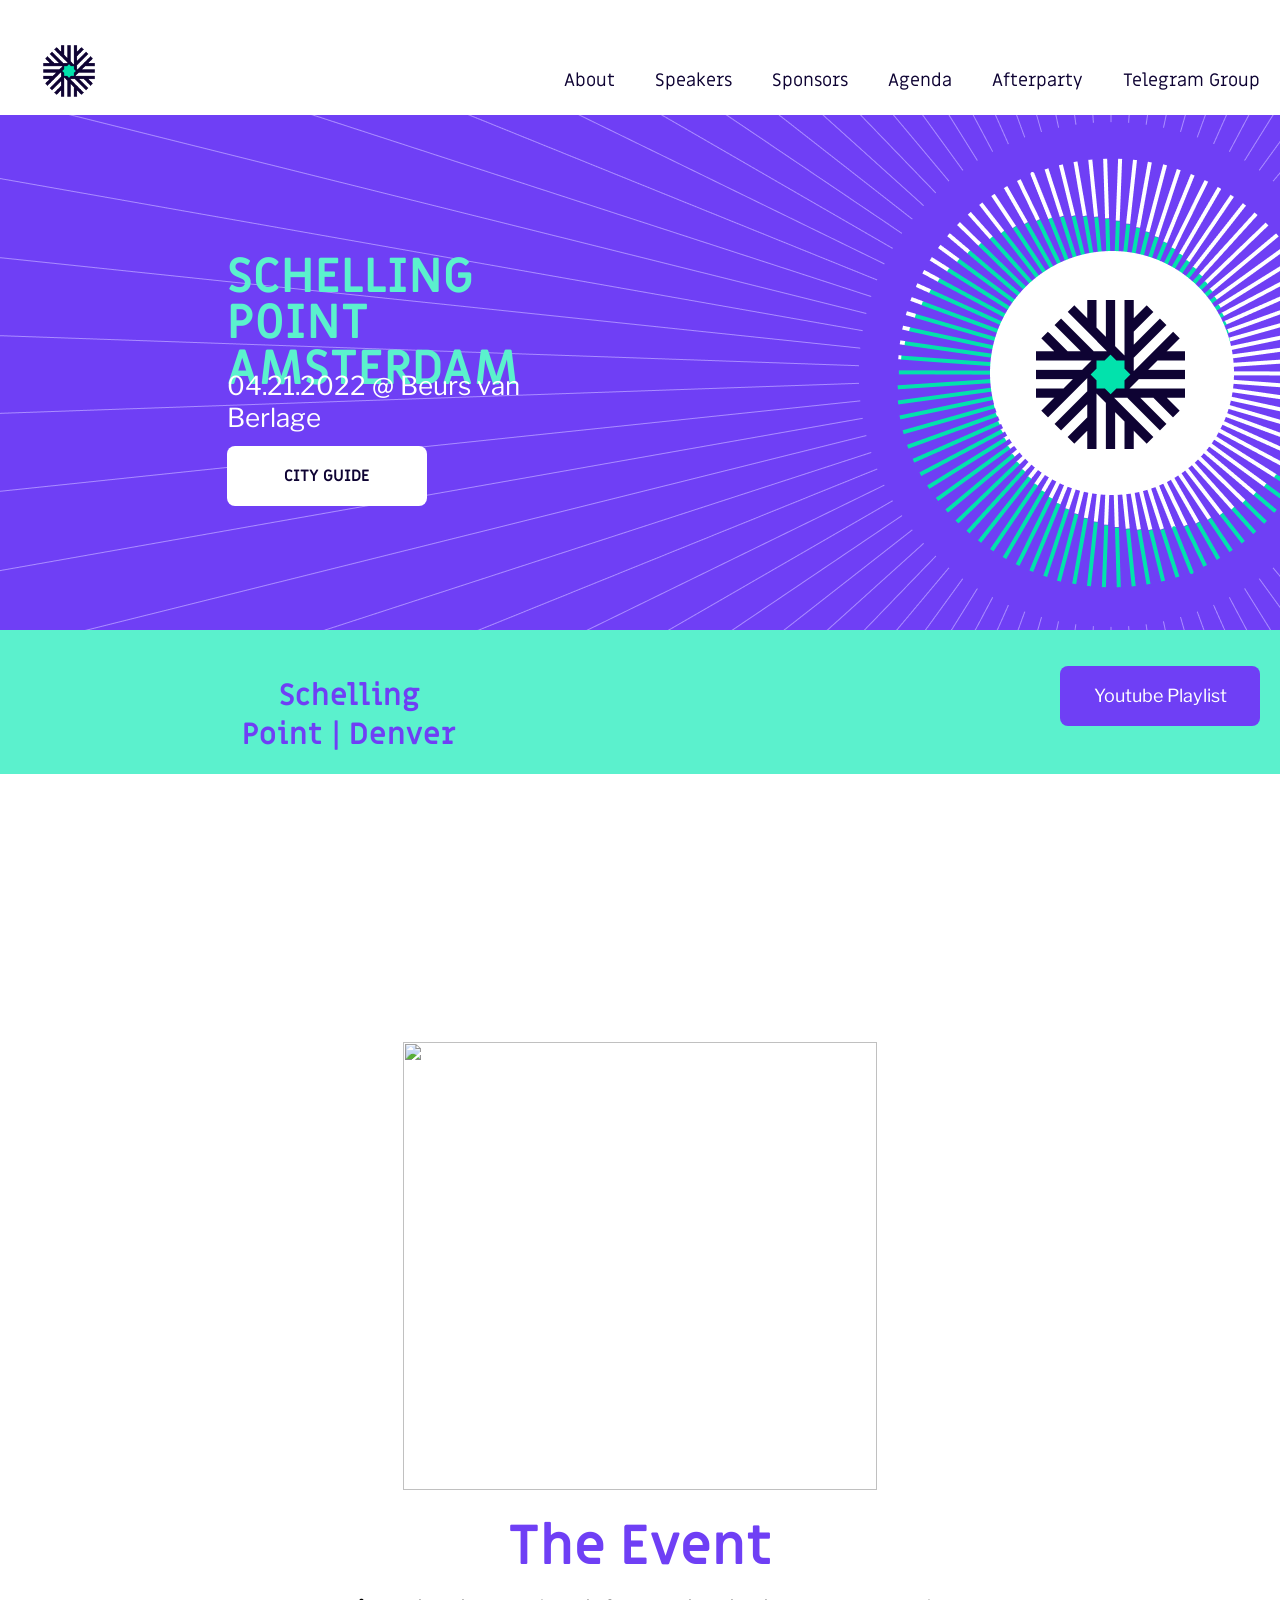
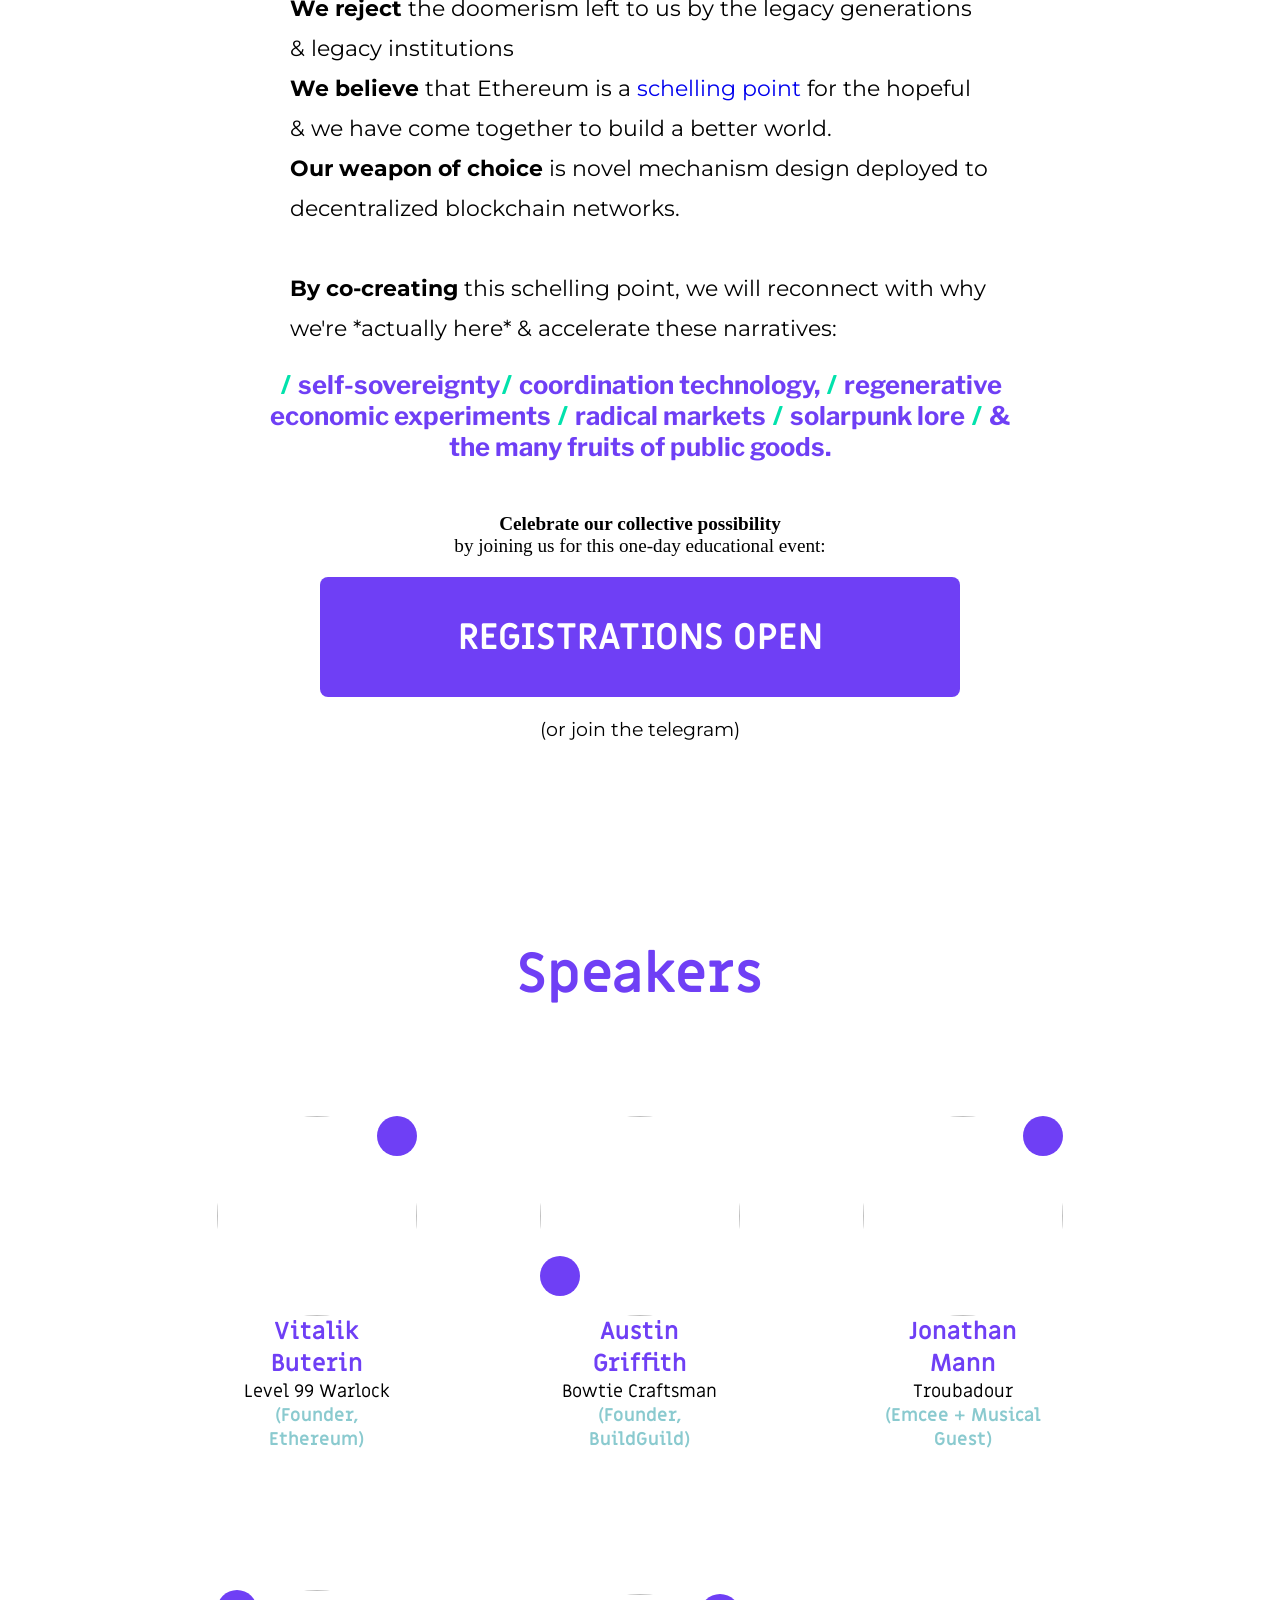
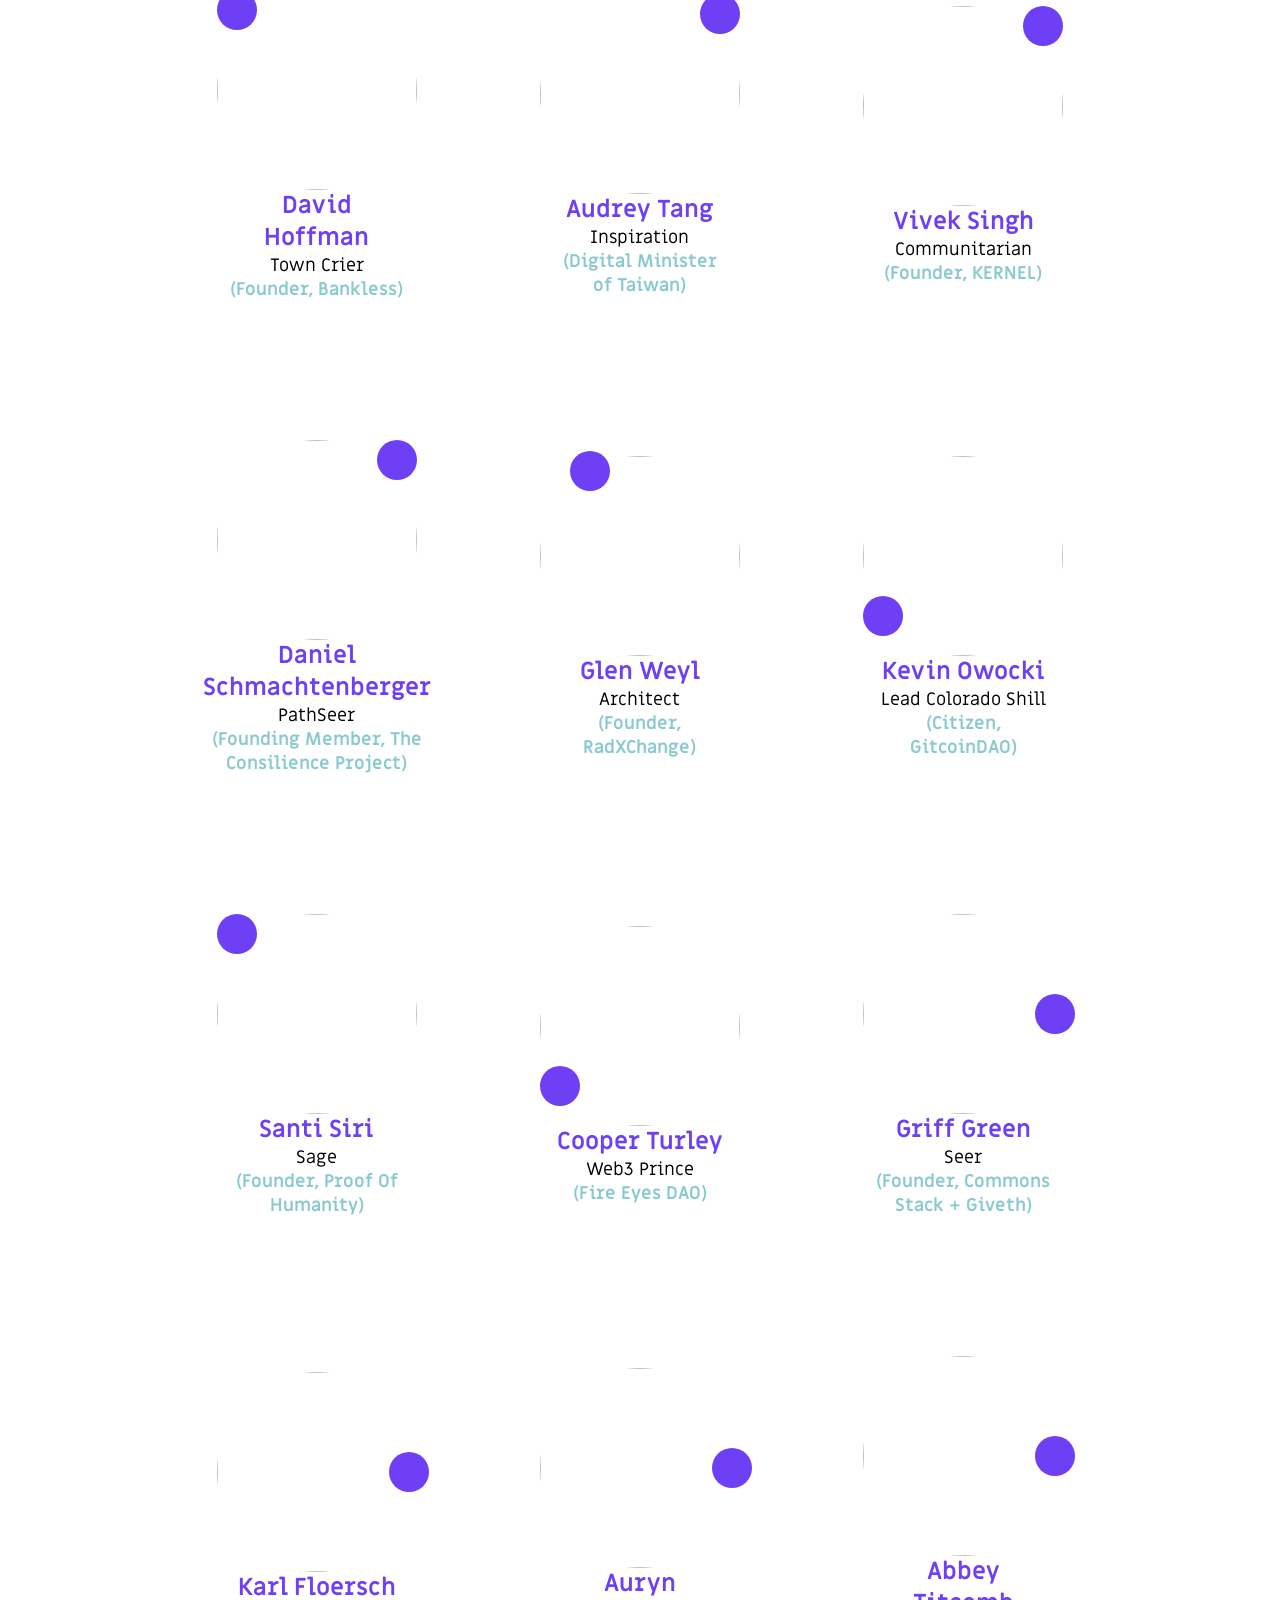
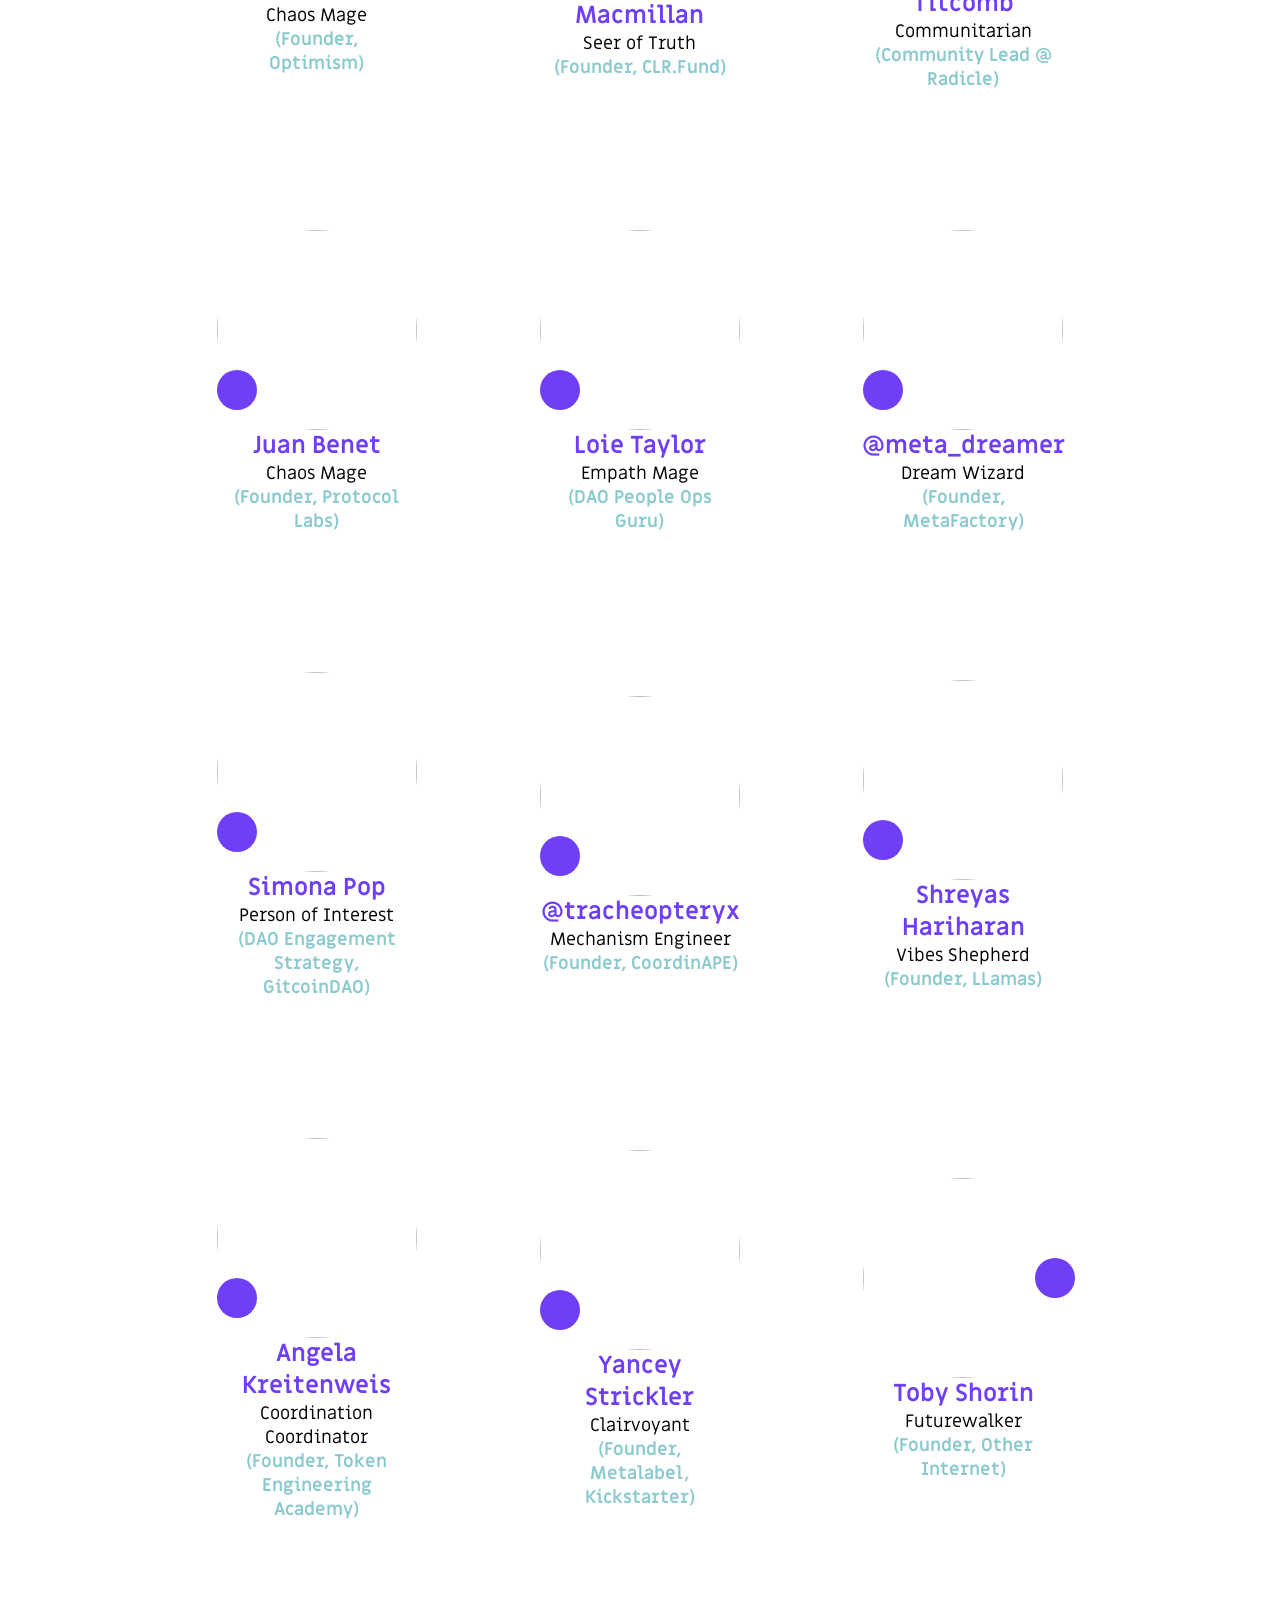
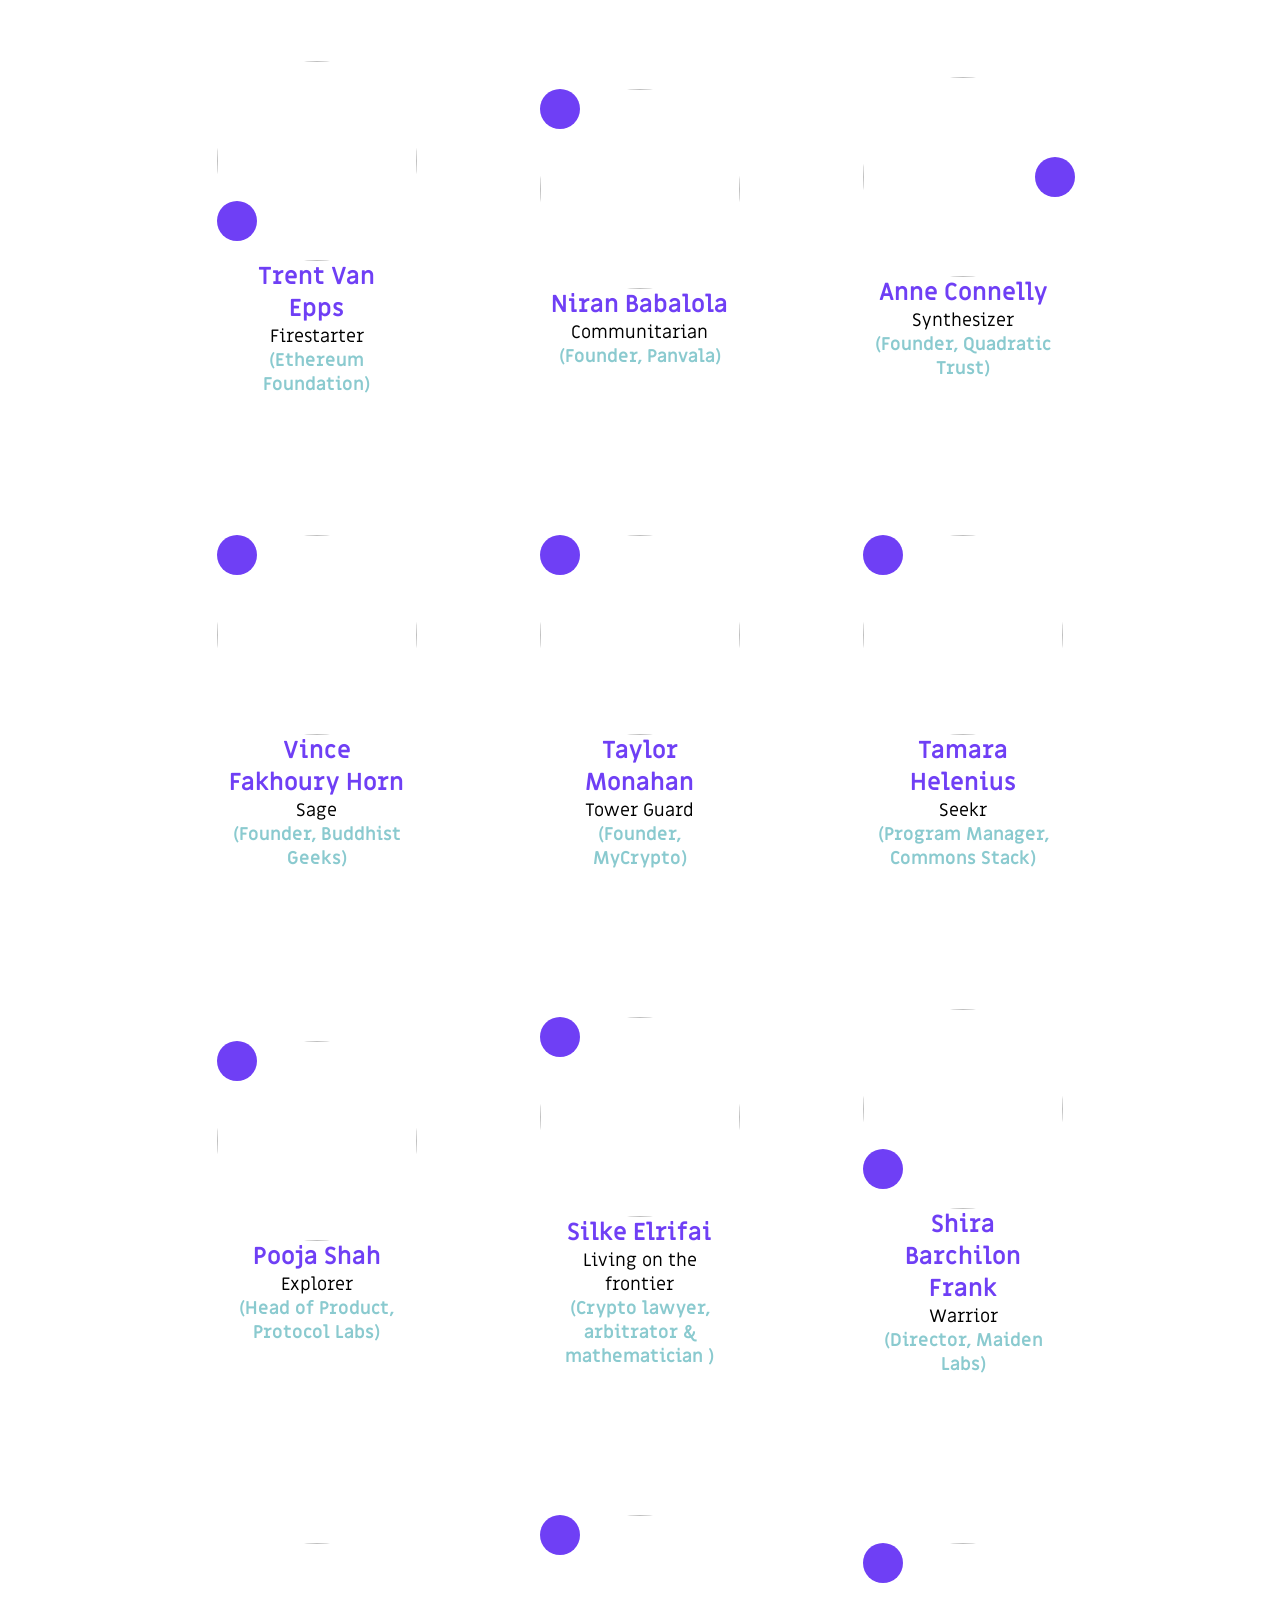
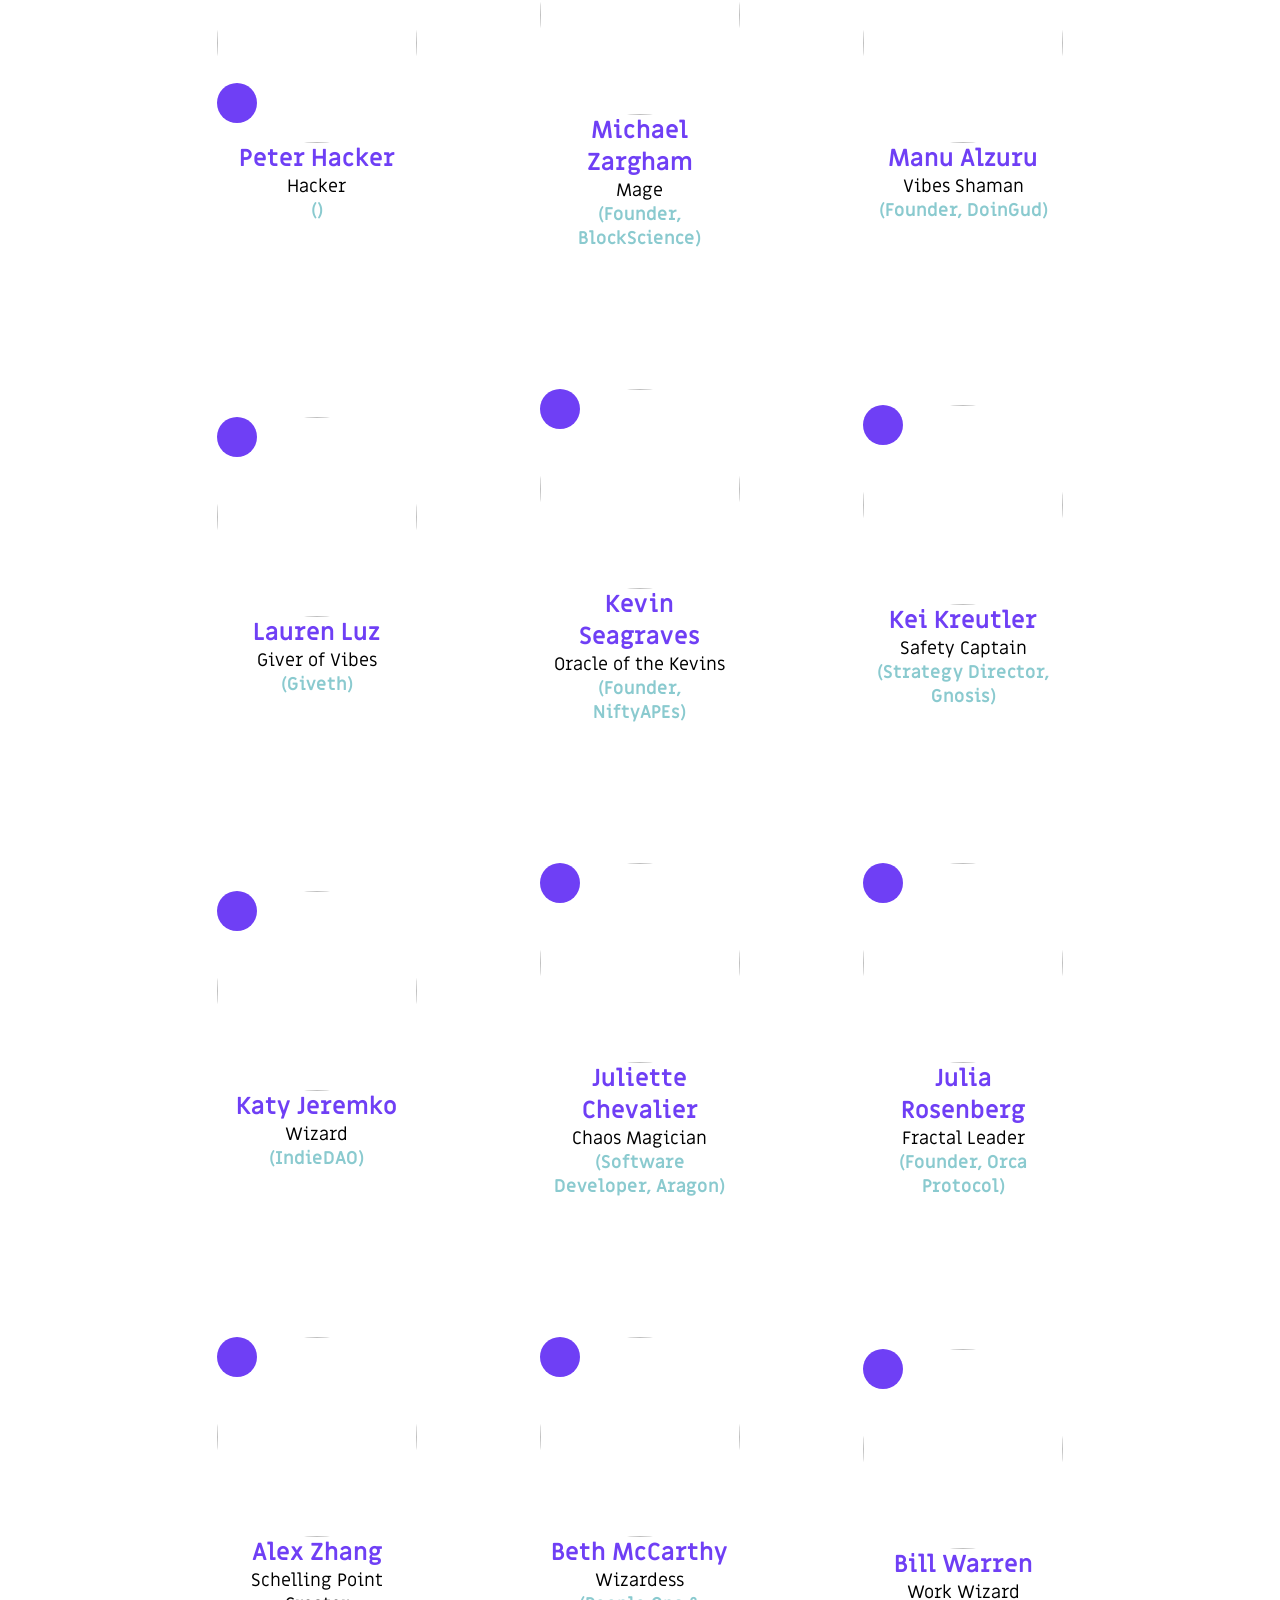
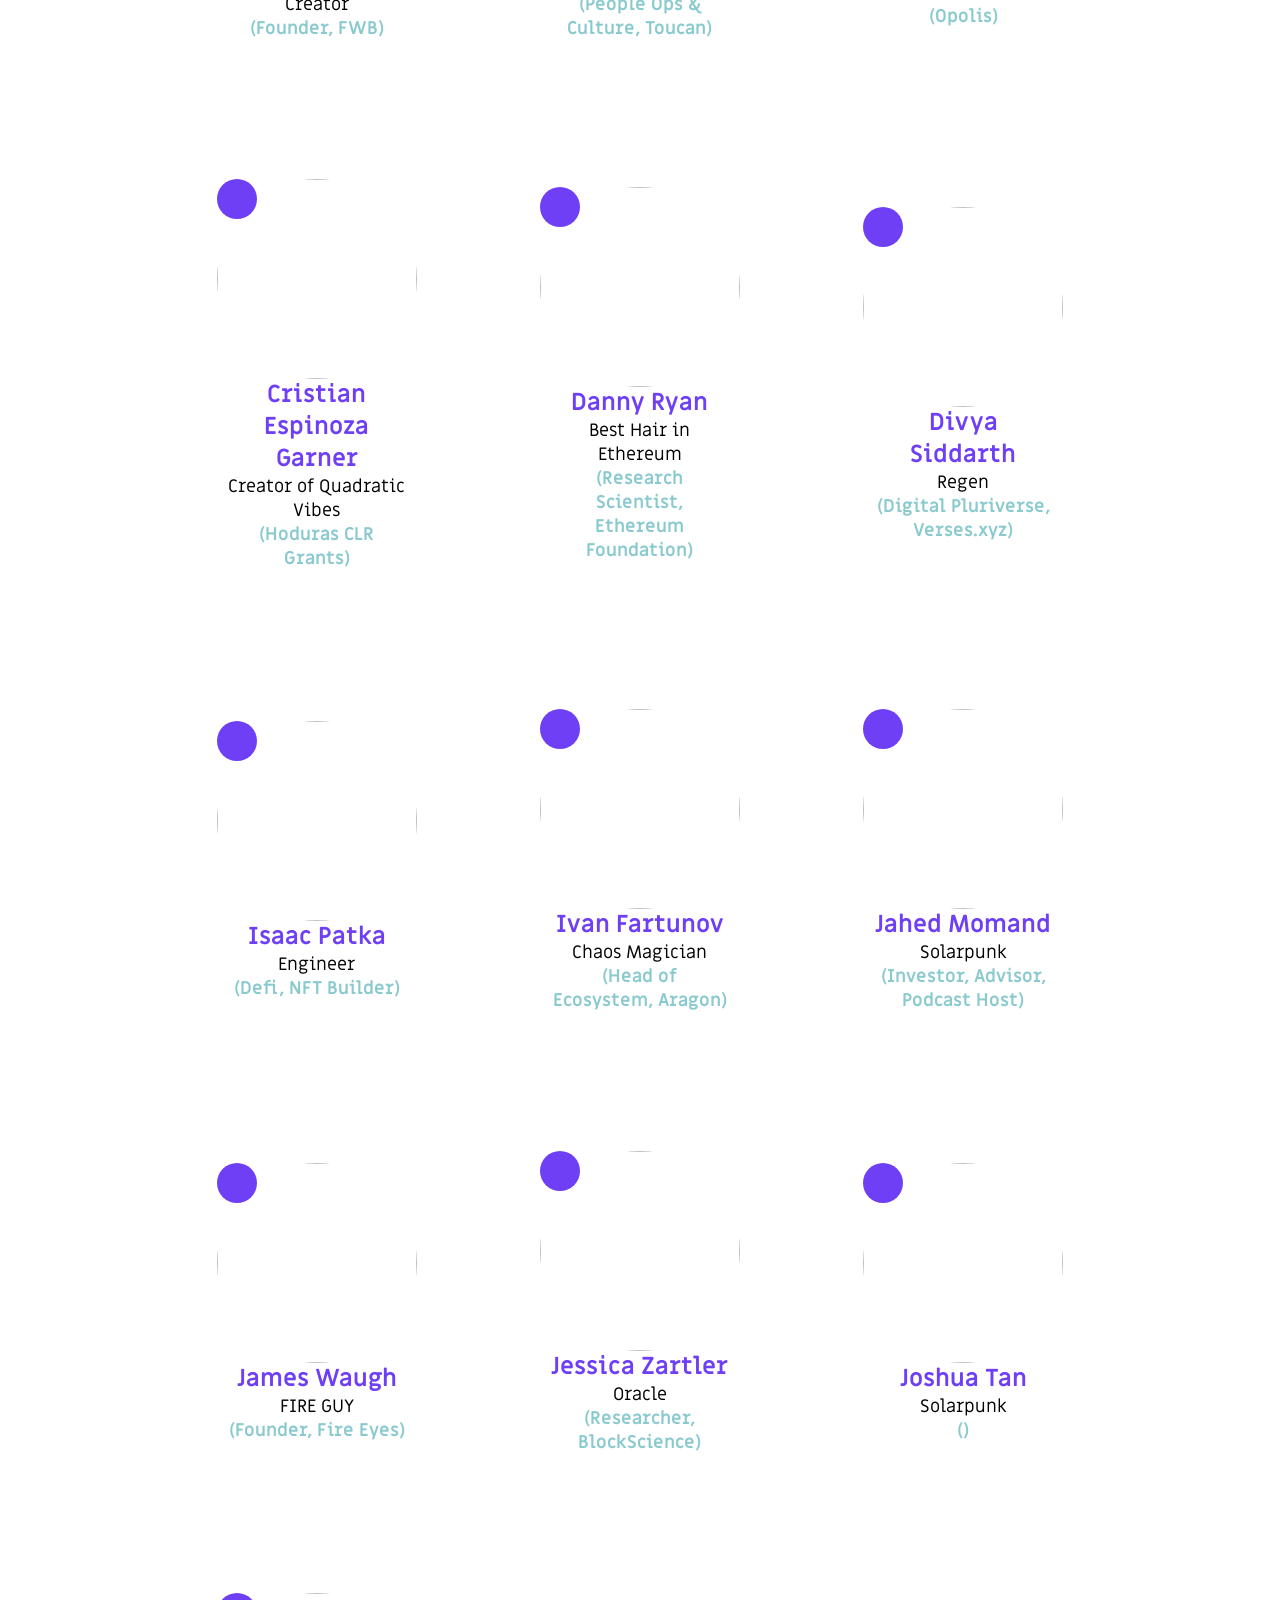
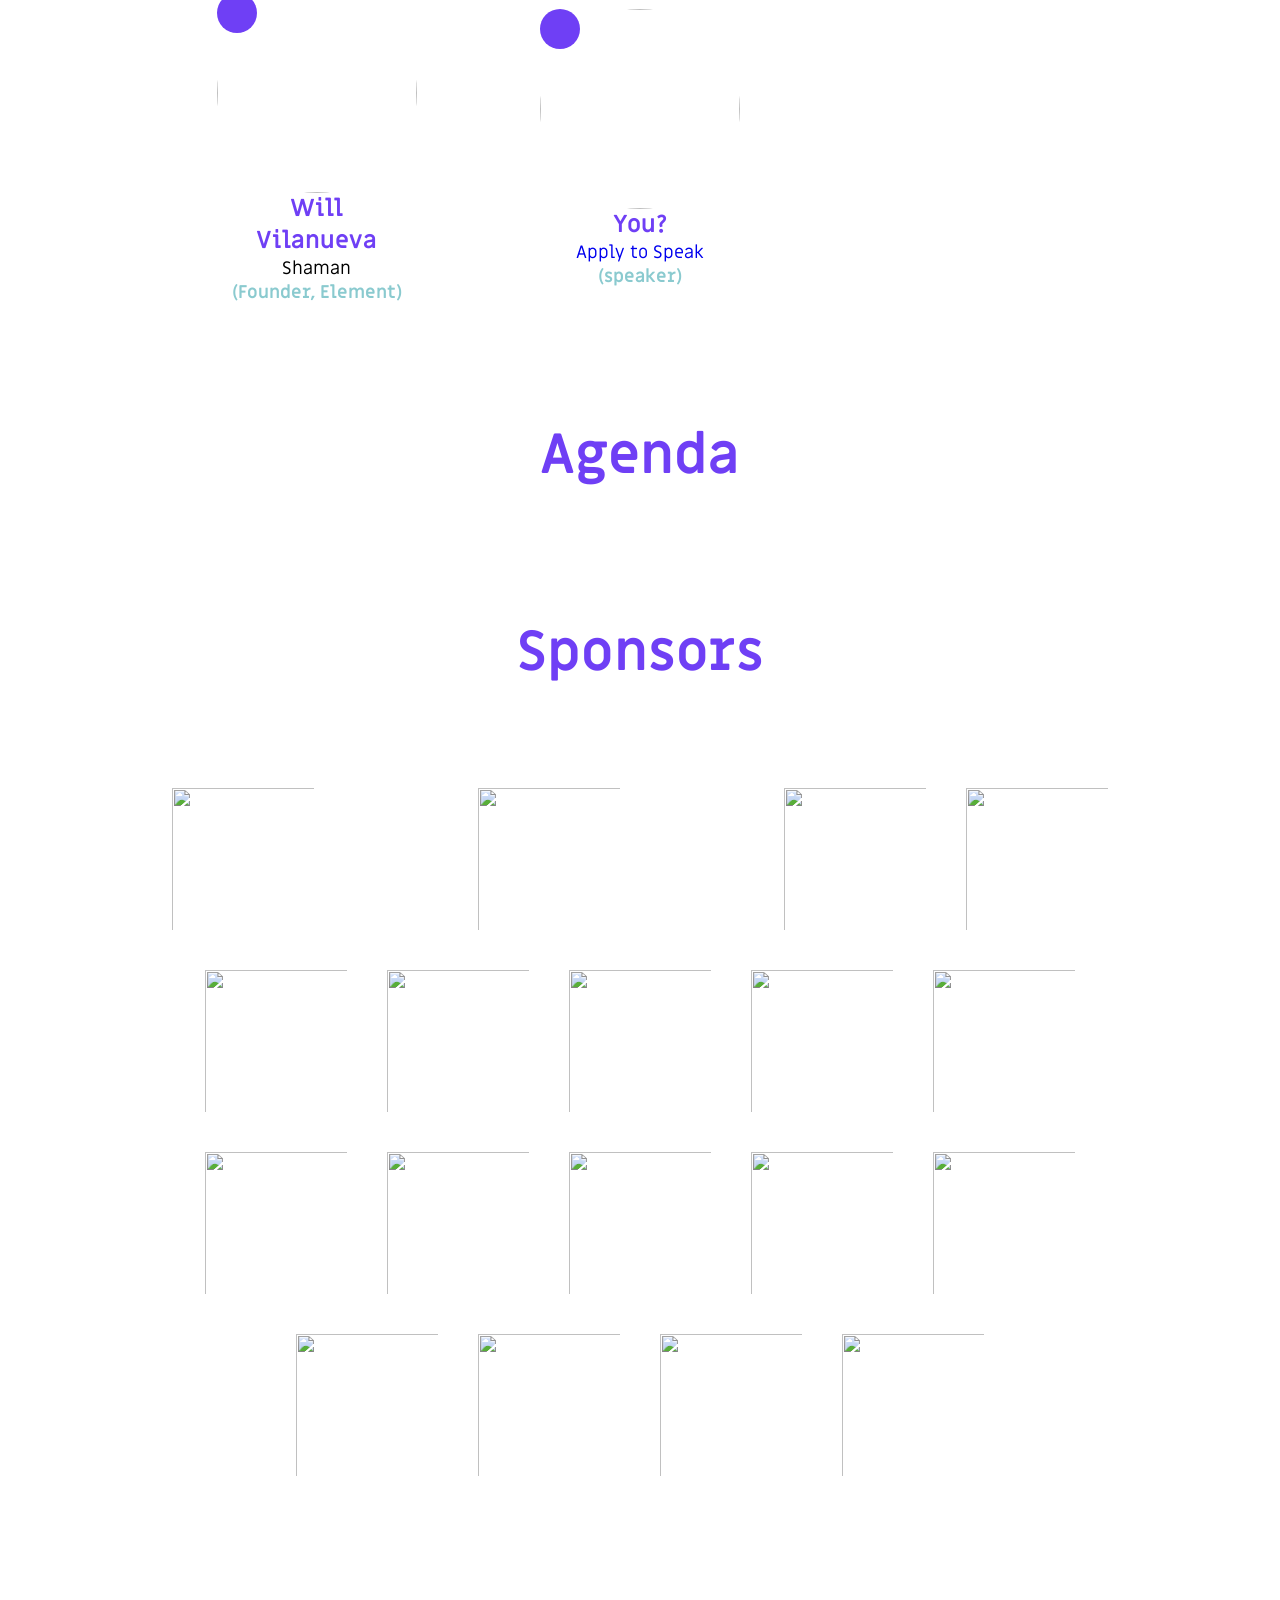
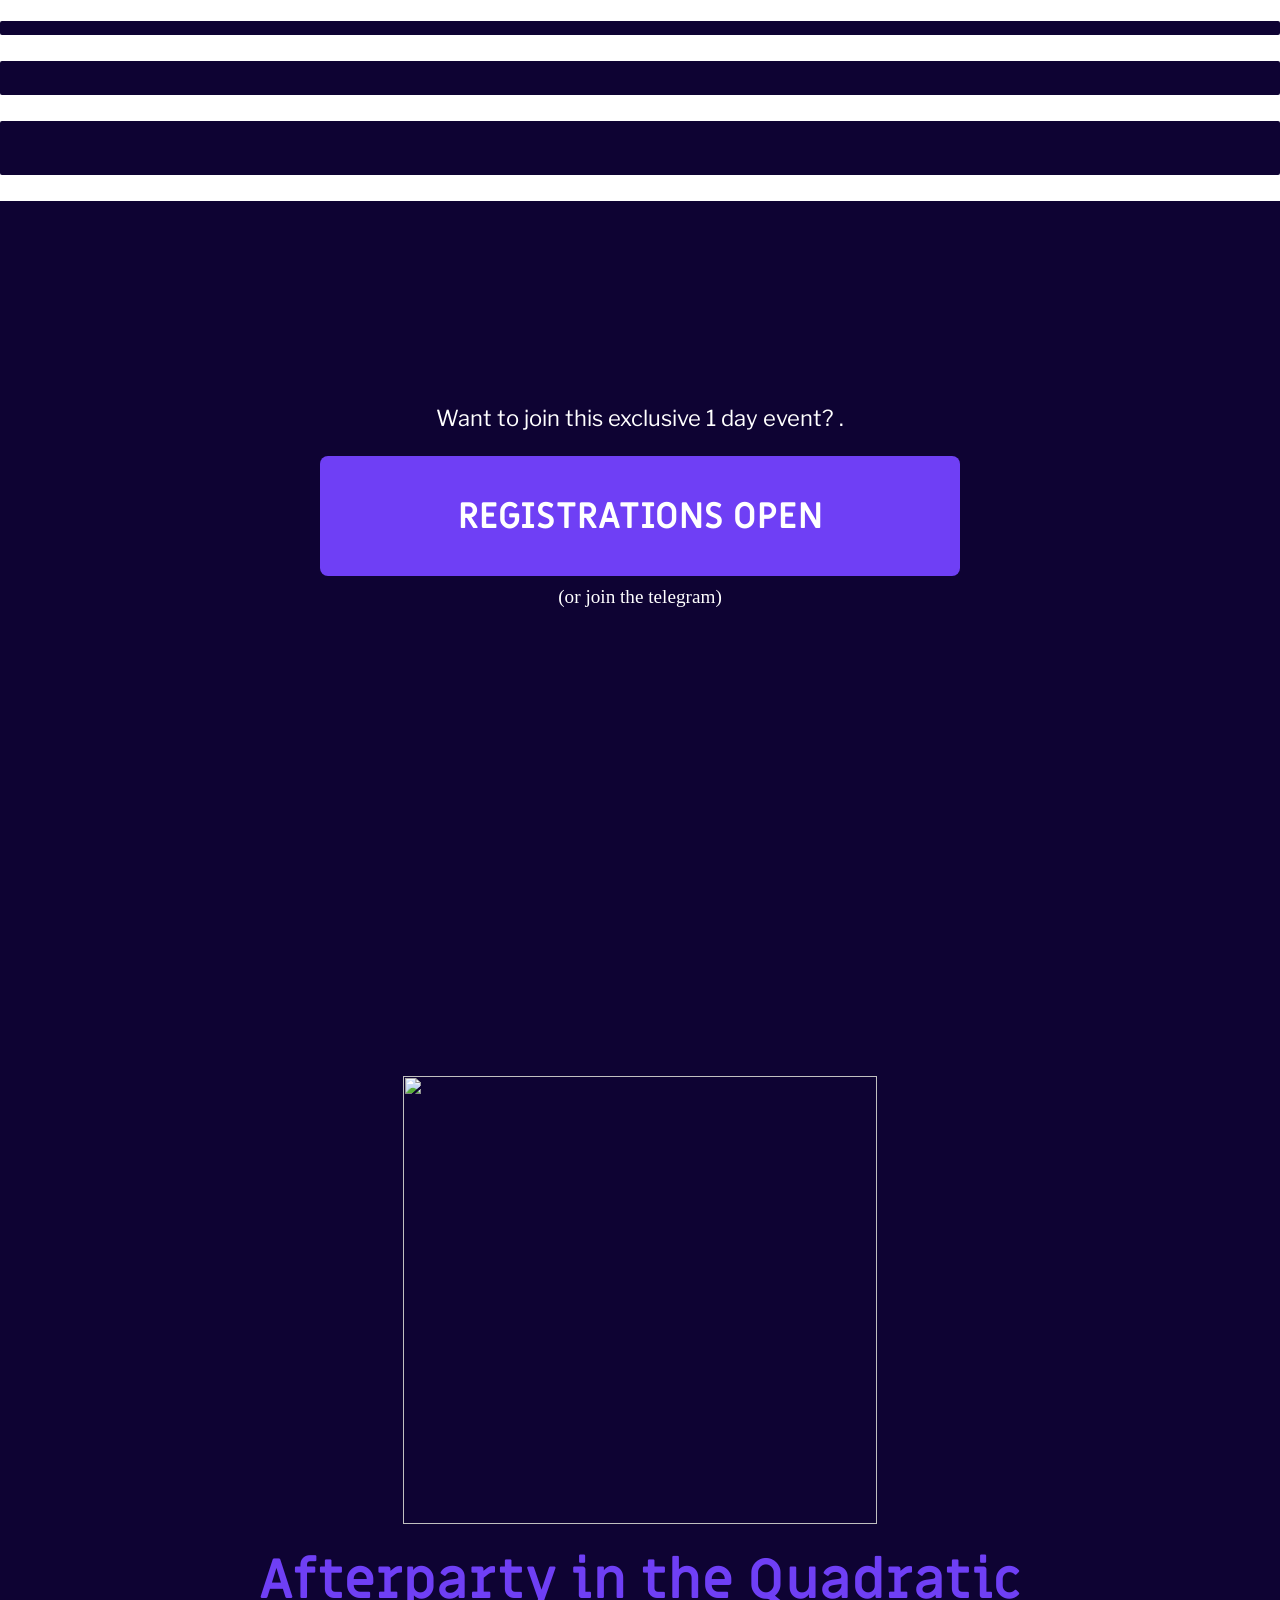
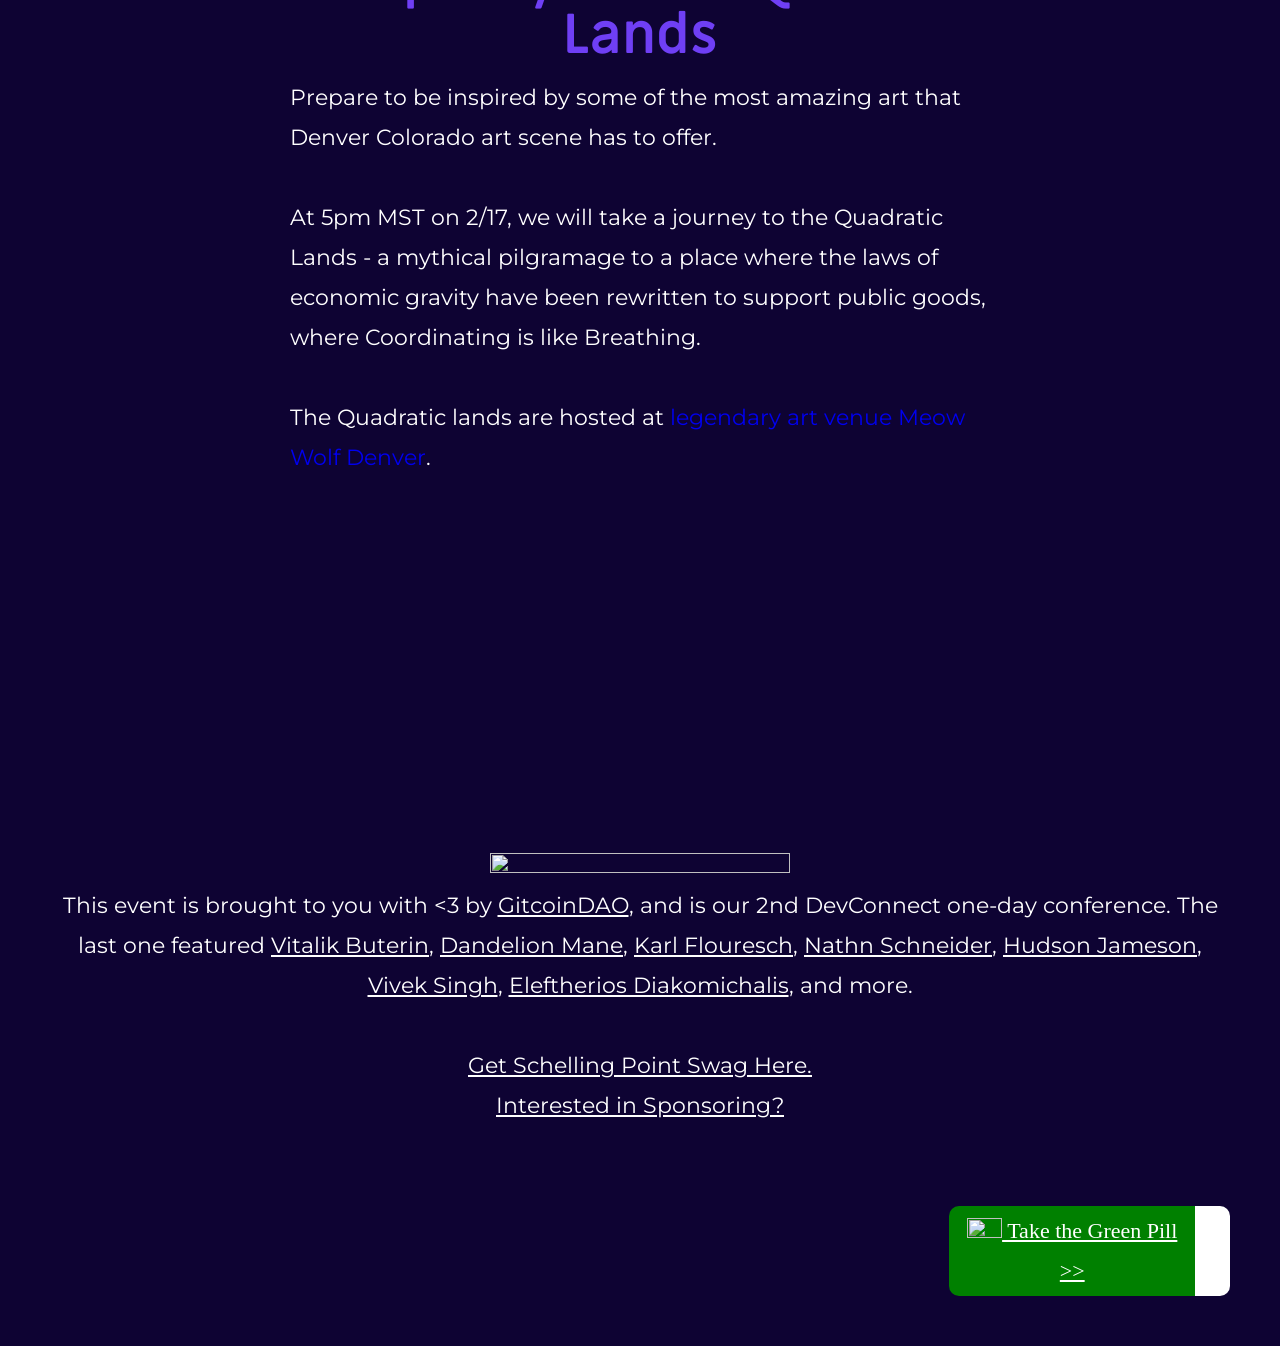
==== commit 9647d1eb: "Merge branch 'responsive-mobile'" ====
--- a/index.html
+++ b/index.html
@@ -8,6 +8,7 @@
     <title>SCHELLING P0INT | 4/21/2022 @ Beurs van Berlage, Amsterdam</title>
     <link rel="preconnect" href="https://fonts.googleapis.com">
     <link rel="preconnect" href="https://fonts.gstatic.com" crossorigin>
+    <link rel="stylesheet" href="https://cdnjs.cloudflare.com/ajax/libs/font-awesome/6.0.0/css/all.min.css" integrity="sha512-9usAa10IRO0HhonpyAIVpjrylPvoDwiPUiKdWk5t3PyolY1cOd4DSE0Ga+ri4AuTroPR5aQvXU9xC6qOPnzFeg==" crossorigin="anonymous" referrerpolicy="no-referrer">
     <link href="https://fonts.googleapis.com/css2?family=Libre+Franklin&family=Miriam+Libre&display=swap"
         rel="stylesheet">
     <link href="https://fonts.googleapis.com/css2?family=Montserrat&display=swap" rel="stylesheet">
@@ -21,8 +22,15 @@
     <meta name="twitter:creator" content="@owocki">
     <meta name="twitter:title" content="SCHELLING P0INT | 4/21/2022 @ Beurs van Berlage, Amsterdam">
     <meta name="twitter:description"
-        content="Schelling Point is one day celebration of coordination, public goods, and regenerative finance, hosted the day before ETHDenver in the SportsCastle (the same venue as ETHDenver.).">
-    <meta name="twitter:image" content="/image/twitter.jpg">
+        content="Schelling Point is one day celebration of coordination, public goods, and regenerative finance, hosted the day before DevConnect in the SportsCastle (the same venue as DevConnect.).">
+    <meta name="twitter:image" content="https://schellingpoint.gitcoin.co/image/amdam-card.jpg">
+
+    <!-- https://ogp.me/ -->
+  <meta property="og:title" content="https://schellingpoint.gitcoin.co/">
+  <meta property="og:type" content="blockchain">
+  <meta property="og:url" content="https://https://schellingpoint.gitcoin.co/">
+  <meta property="og:image" content="https://https://schellingpoint.gitcoin.co//image/amdam-card.jpg">
+  <meta property="og:description" content="Schelling Point is one day celebration of coordination, public goods, and regenerative finance, hosted the day before DevConnect in the SportsCastle (the same venue as DevConnect.).">
 
 </head>
 
@@ -37,6 +45,9 @@
                     <img src="./image/logo-amesterdam.jpg" alt="schelling point" />
                 </a>
             </h1>
+            <div class="nav-toggle">
+                <i class="fas fa-bars"></i>
+              </div>
             <!-- end brand/logo -->
             <nav class="schelling-nav">
                 <ul class="header-nav-menu text-menu">
@@ -237,7 +248,7 @@
                 <img src="image/gitcoindao_dark_white.svg" style="max-width: 300px;">
                 <BR>
                 This event is brought to you with <3 by <a href="http://gitcoindao.com">GitcoinDAO</a>, and is our 2nd
-                    ETHDenver one-day conference. The last one featured
+                    DevConnect one-day conference. The last one featured
                     <a
                         href="https://www.youtube.com/watch?v=wWXdi891b28&list=PLvTrX8LNPbPnJYe0v37HL4T8dsilPQWTE&index=1">Vitalik
                         Buterin</a>,
--- a/style/landing.css
+++ b/style/landing.css
@@ -23,10 +23,54 @@
     font-family: Montserrat;
 }
 body {
-    /* font-family: 'Miriam Libre', sans-serif; */
     max-width: 100%;
     margin: auto;
 }
+
+.amsterdam-hero-box {
+    margin-left: 227px;
+    display: flex;
+    flex-direction: column;
+    
+}
+
+.amsterdam-hero-box .title{
+    margin-top: 139px;
+    margin-bottom: 24px;
+    width: 400px;
+    height: 92px;
+    left: 227px;
+    top: 272px;
+
+    font-family: Miriam Libre;
+    font-style: normal;
+    font-weight: bold;
+    font-size: 48px;
+    line-height: 96.1%;
+    color: #5BF1CD;
+}
+.amsterdam-hero-box .subtitle{
+    margin-bottom: 24px;
+    
+    width: 391px;
+    height: 32px;
+    left: 227px;
+    top: 388px;
+
+    font-family: Libre Franklin;
+    font-style: normal;
+    font-weight: normal;
+    font-size: 26px;
+    line-height: 32px;      
+    color: #FFFFFF;
+}
+.amsterdam-hero-box button{
+    background-color: #ffffff;
+    color: #0E0333;
+    border-radius: 8px;
+    margin-bottom: 139px;
+}
+
 
 @media (min-width: 1313px) {
     body {
@@ -44,9 +88,23 @@
     body {
         font-size: 110%;
     }
-}
-
-@media (max-width: 688px) {
+    .amsterdam-hero-box {
+        margin-left: 0;
+    }
+    .amsterdam-hero {
+        width: auto;
+    }
+    .amsterdam-hero-box .title {
+        font-size: 31px;
+    }
+    #banner-news .title {
+        font-size: 16px;
+        line-height: 21px;
+    }
+    
+}
+
+@media (max-width: 688px )   {
     body {
         font-size: 80%;
     }
@@ -54,17 +112,93 @@
         margin: 0px;
         padding: 0px;
     }
-    #hero-version-2 {
-    }
-
-    /* .img_back{
+    .amsterdam-hero-box {
+        margin-left: 0;
+    }
+    .amsterdam-hero {
+        width: auto;
+    }
+    .amsterdam-hero-box .title {
+        font-size: 31px;
+    }
+    #banner-news .title {
+        font-size: 16px;
+        line-height: 21px;
+    }
+}
+
+
+.coordination-keys {
+    color:#6F3FF5;
+    font-weight: bold;
+    font-family: 'Libre Franklin';
+    margin-top: 20px;
+    margin-bottom: 20px;
+    font-size: 1.6rem;
+}
+.coordination-keys a {
+    color:#6F3FF5;
+}
+
+.green-symbol {
+    color:#02E2AC;
+    font-weight: 900;
+    padding-right: 2px;
+    padding-left: 2px;
+}
+.amsterdam-hero {
+    background: url('../image/banner-amsterdam.png');
+    width: 118.75rem;
+    left: 0px;
+    top: 133px;
+
+}
+
+#banner-news {
+    width: 118.75rem;
+    display: flex;
+    flex-direction: row;
+    background: #5BF1CD;
+    padding: 20px;
+}
+
+#banner-news .title {
+    font-family: Miriam Libre;
+    font-style: normal;
+    font-weight: bold;
+    font-size: 30px;
+    line-height: 39px;
+    text-align: center;
     
-    position: absolute;
-    width: 75%;
-    height:75%;
-    } */
-    
-
+    color: #6F3FF5;
+}
+
+#banner-news button {
+    background: #6F3FF5;
+    color: #fff;
+    font-family: Libre Franklin;
+    font-style: normal;
+    font-weight: normal;
+    font-size: 18px;
+    line-height: 22px;
+    text-align: center;
+}
+
+#banner-news .button-box {
+    margin: 16px 0 ;
+    margin-left: 603px;
+    align-items: flex-end;
+}
+
+#banner-news .title-box {
+    margin-top: 26px;
+    margin-left: 191px;
+    align-items: flex-start;
+}
+
+#banner-news .cta-button {
+    margin: 0;
+    text-transform: none;
 }
 .coordination-keys {
     color:#6F3FF5;
@@ -957,10 +1091,6 @@
     height:74px;
 }
 
-.img_back{
-    /* position: absolute; */
-    /* z-index: -9999; */
-}
 
 #hero-version-2 {
     height: 80vh;
@@ -1052,7 +1182,7 @@
     }
 }
 
-@media (max-width: 688px) {
+@media (max-width: 688px) and (max-width: 844px){
     body {
         font-size: 80%;
     }
@@ -1085,14 +1215,69 @@
         background-size: 414px;
     }
 
-    /* .img_back{
-        position: absolute;
-        width: 75%;
-        height:75%;
-    } */
     .cta-buttons {
        margin:auto;
     }
+    #banner-news {
+        padding: 0;
+    }
+    #banner-news .title-box {
+        margin: 25px 10px 37px 37px;
+    }
+
+    #banner-news .title-box .title { 
+        font-size: 16px;
+        line-height: 21px;
+    }
+
+    #banner-news .button-box {
+        margin: 20px;
+    }
+
+    .schelling-nav {
+        display: none;
+    }
+
+    .amsterdam-hero-box {
+        margin-left: 37px;
+    }
+
+    .amsterdam-hero-box .subtitle  {
+        margin-bottom: 0;
+        font-size: 14px;
+        line-height: normal;
+    }
+
+    .amsterdam-hero-box .title  {
+        margin-bottom: 0;
+        margin-top: 42px;
+        line-height: normal;
+    }
+    
+    .amsterdam-hero-box button {
+        margin-bottom: 29px;
+    }
+
+    .amsterdam-hero-box .cta-button {
+        width: 90px;
+        height: 32px;
+        font-size: 12px;
+        line-height: 14px;
+    }
+
+    .amsterdam-hero {
+        background: url('../image/hero-mobile-Image.png') no-repeat #6F3FF5;    
+    }
+    
+    #banner-news .cta-button {
+        width: 116px;
+        height: 30px;
+        font-size: 12px;
+        line-height: 14px;
+        font-family: 'Libre Franklin';
+        color: #fff;
+    }
+   
 }
 
 
@@ -1154,6 +1339,7 @@
      }
 
 }
+
 tr td{
     padding: 5px;
 }
@@ -1182,3 +1368,19 @@
     text-decoration: underline;
 }
 
+.nav-toggle {
+    display: none;
+}
+
+@media only screen and (max-width: 768px) {
+    .nav-toggle {
+        align-self: flex-end;
+        display: initial;
+        position: absolute;
+        cursor: pointer;
+        margin-top: 30px;
+        font-size: 40px;
+        margin-right: 26px;
+    }
+}
+
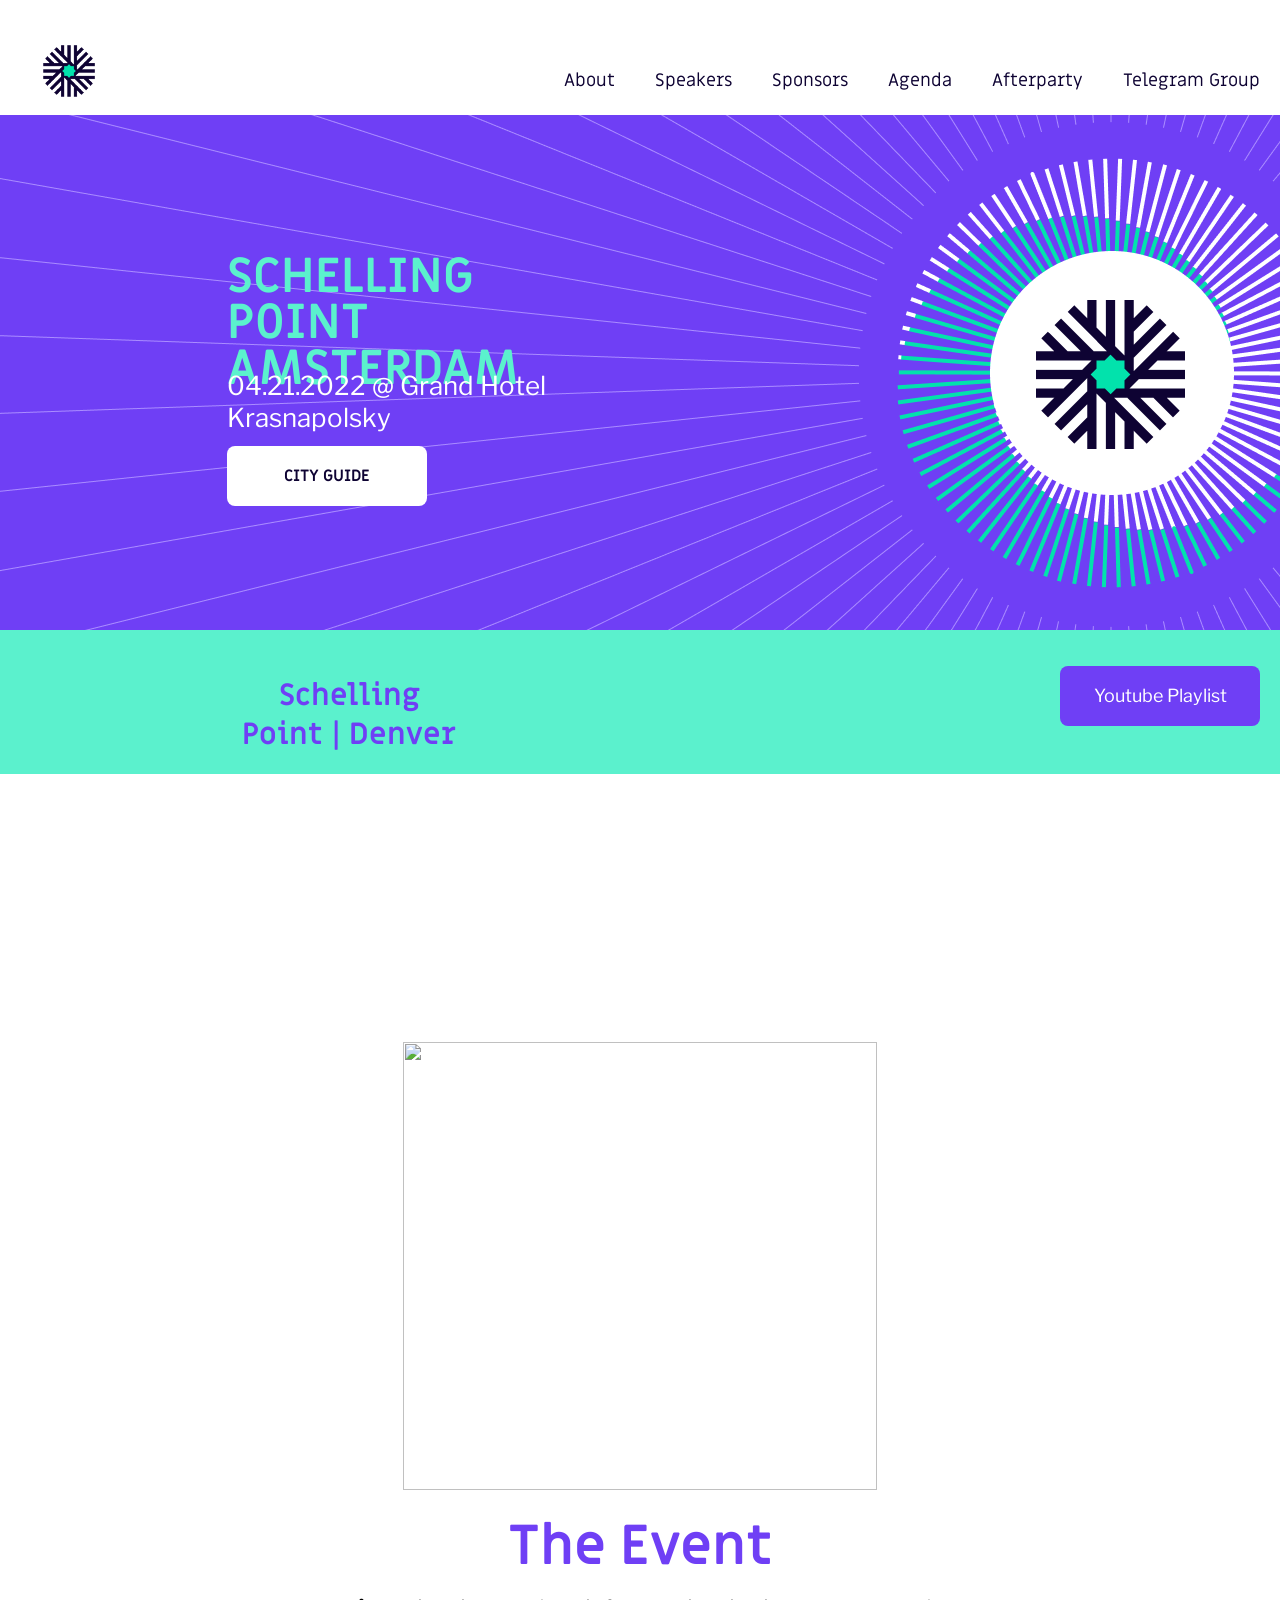
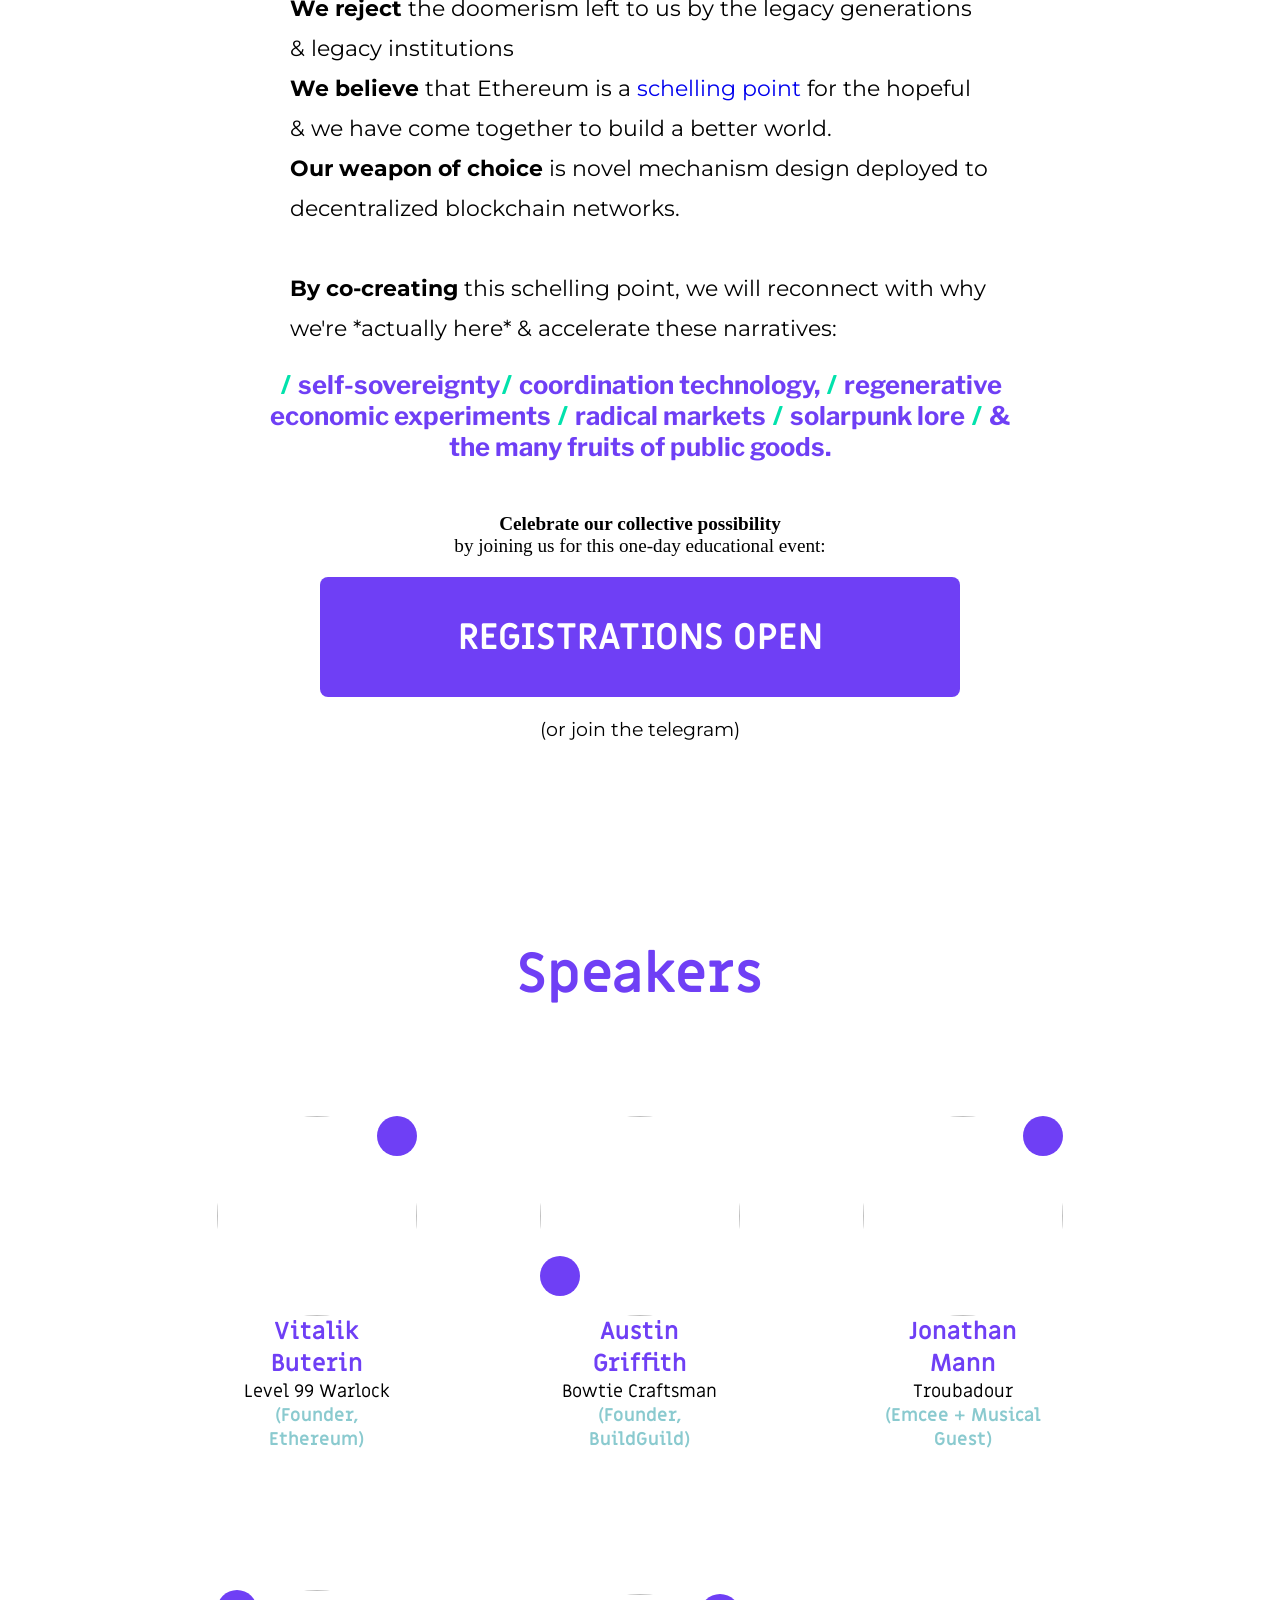
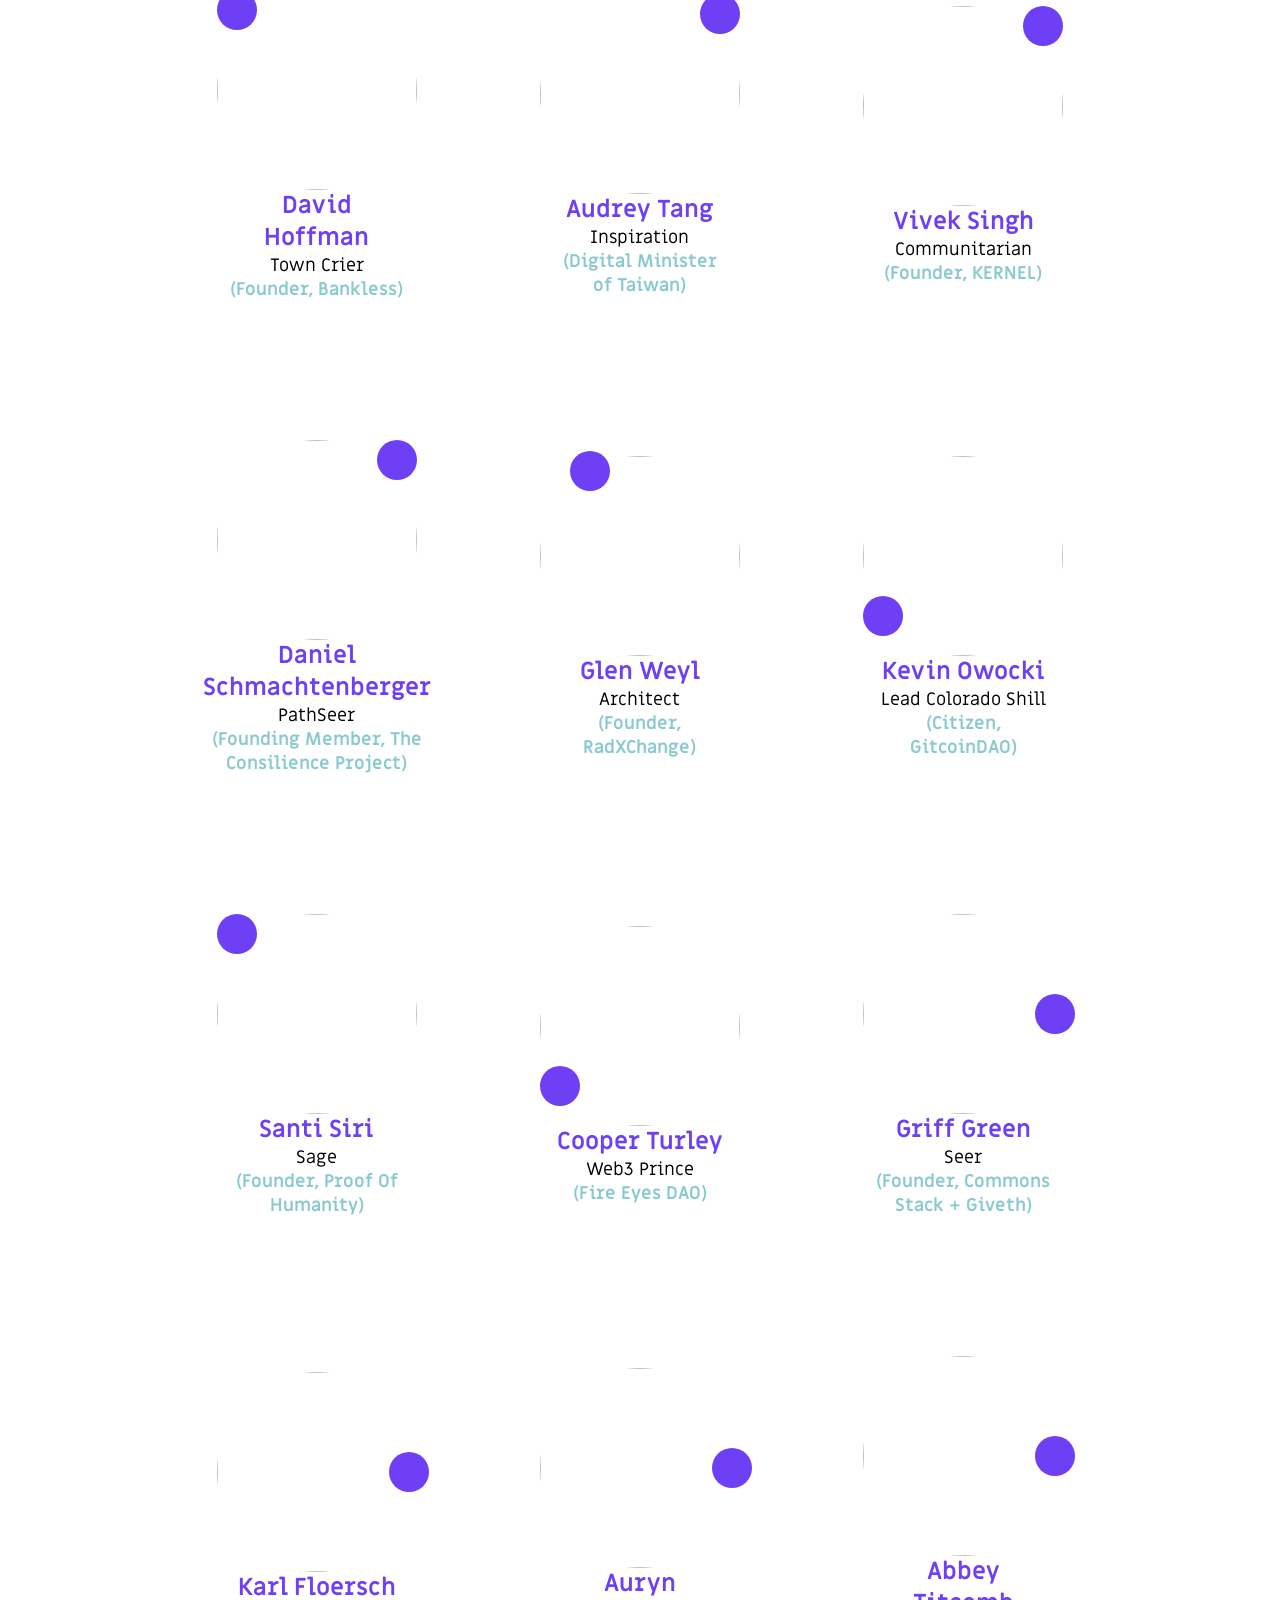
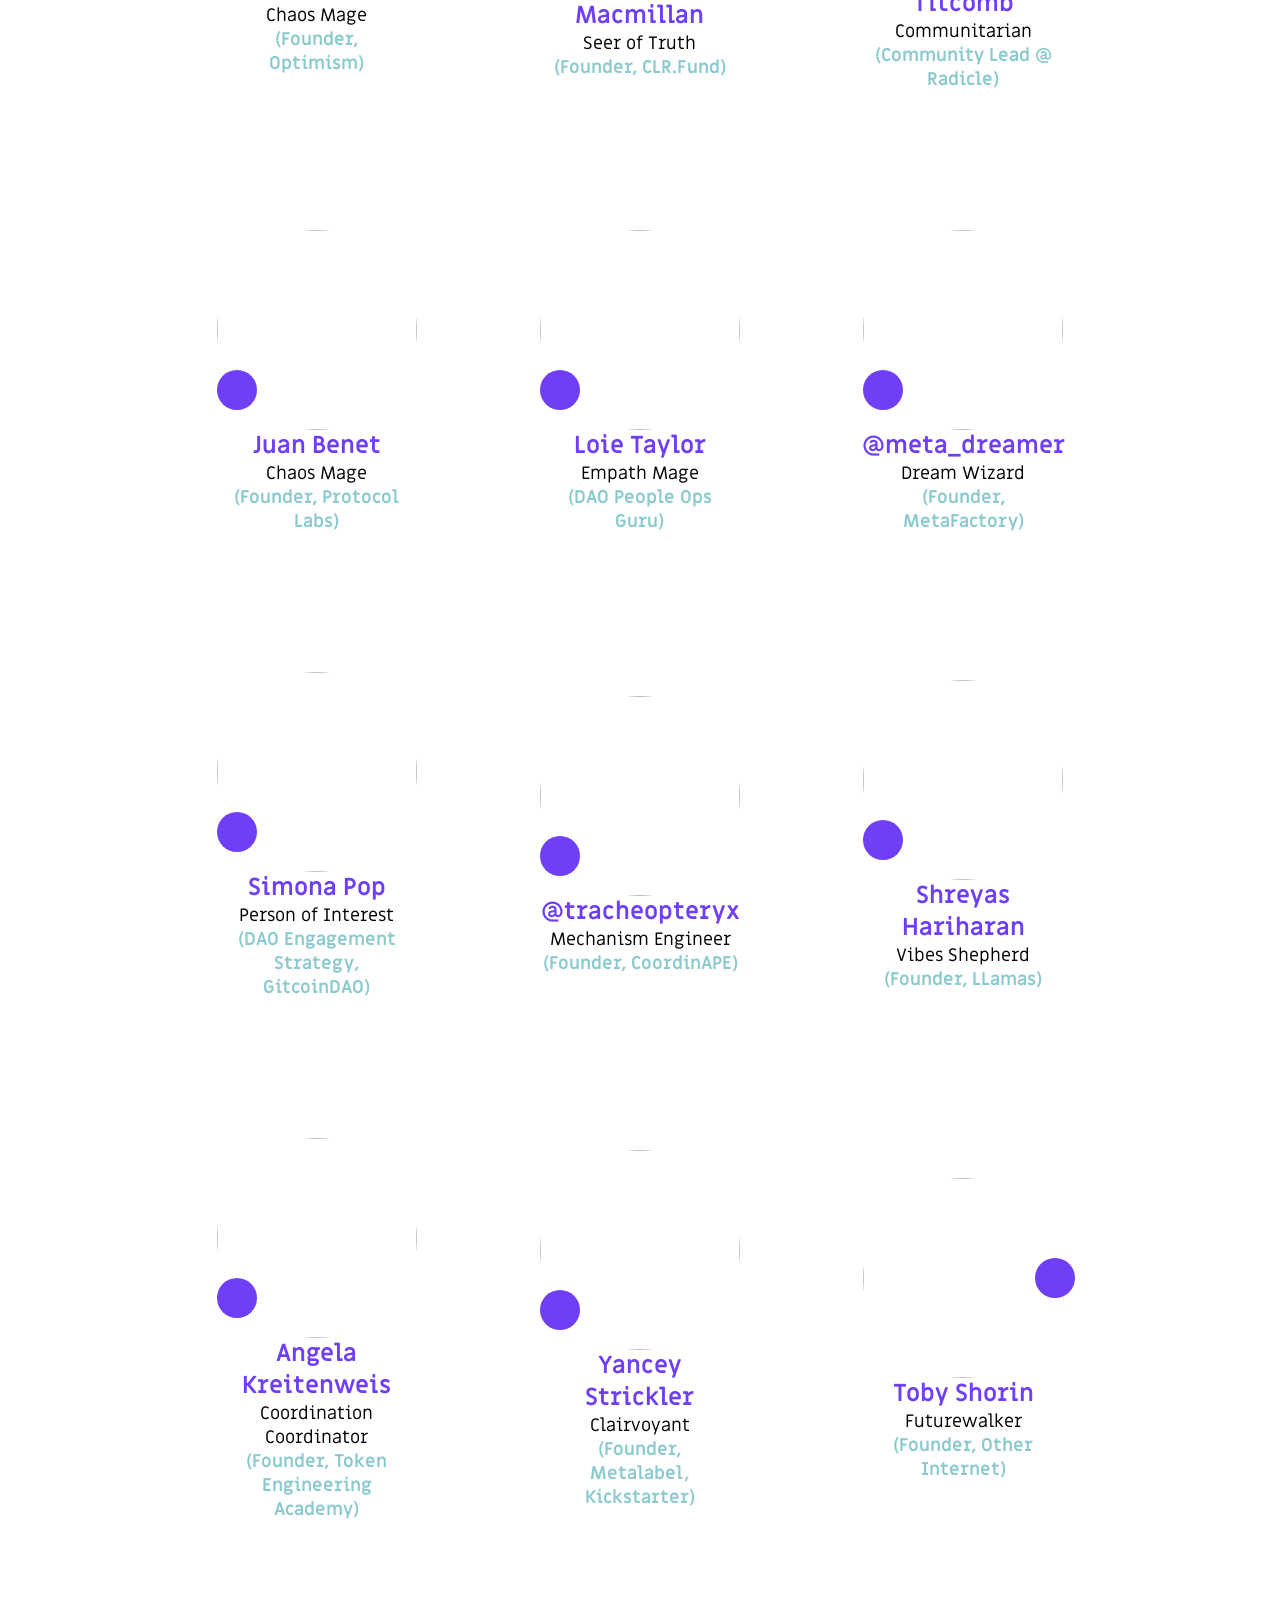
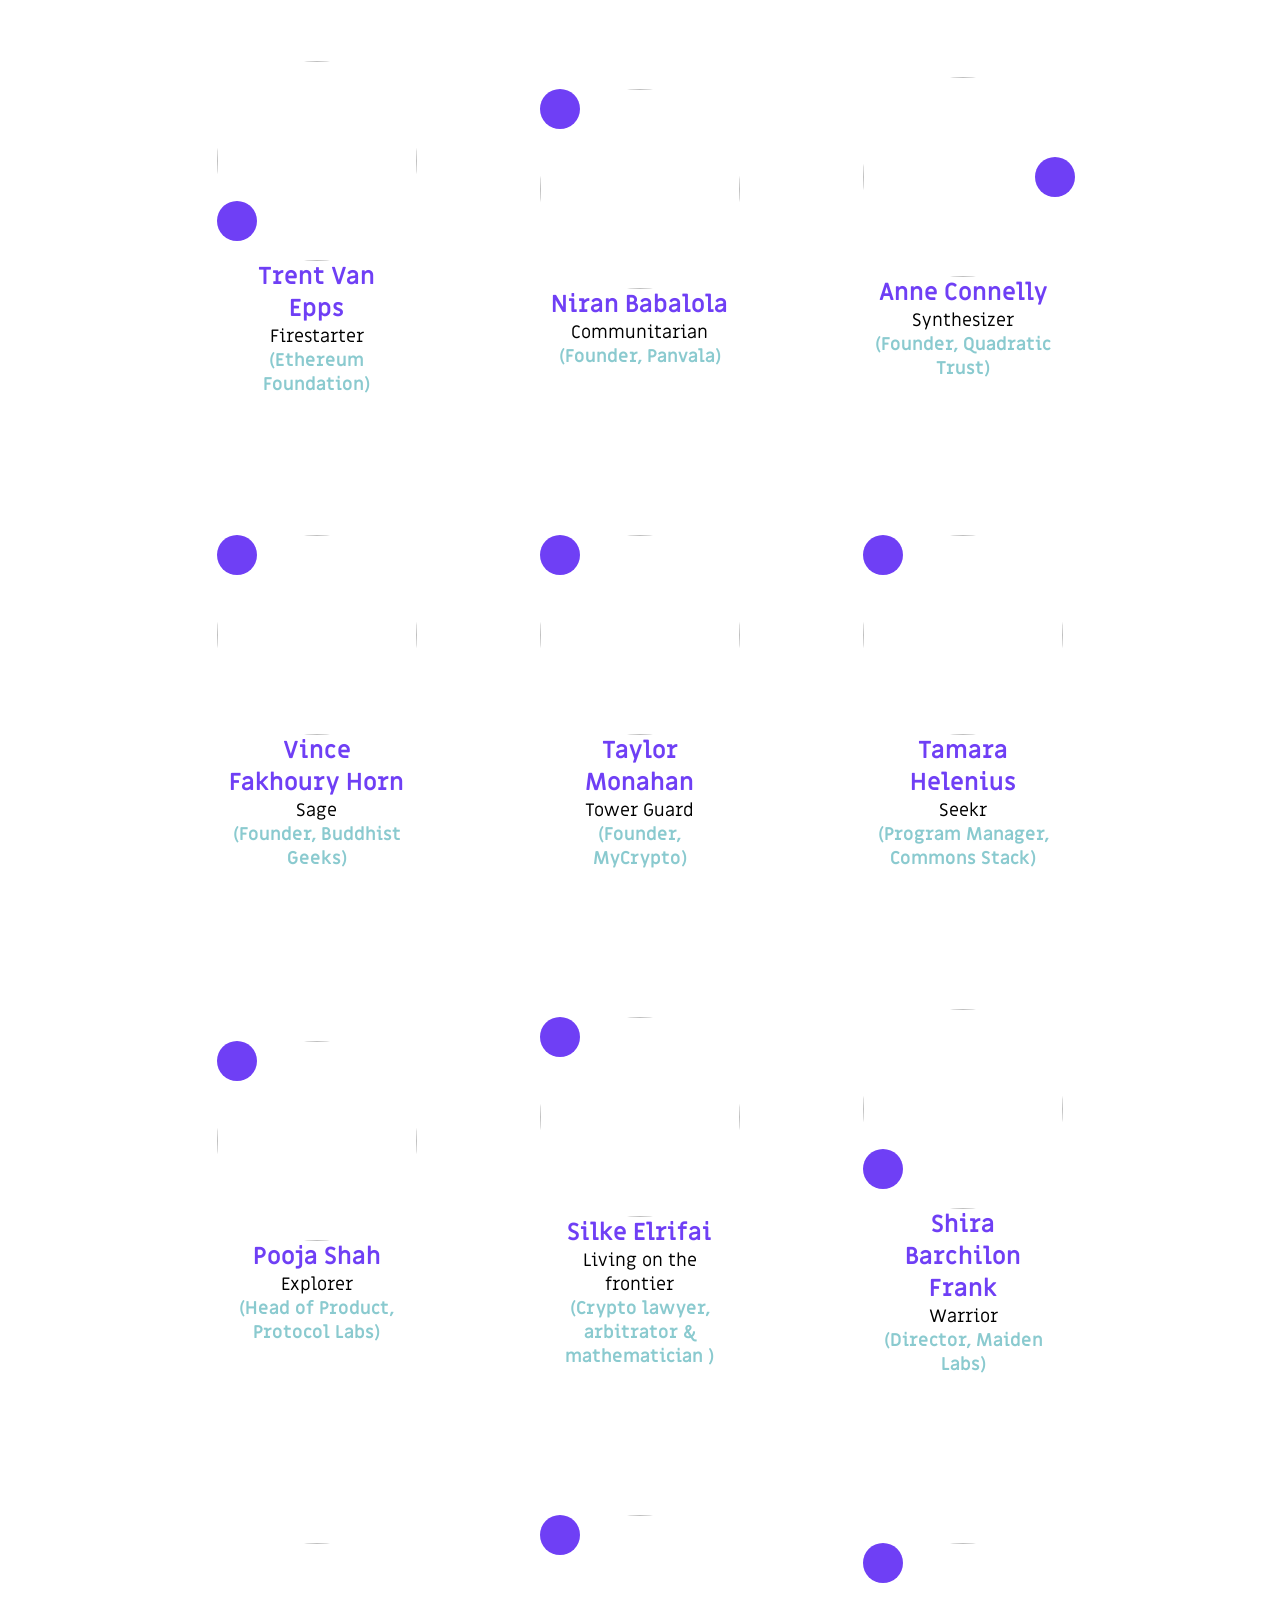
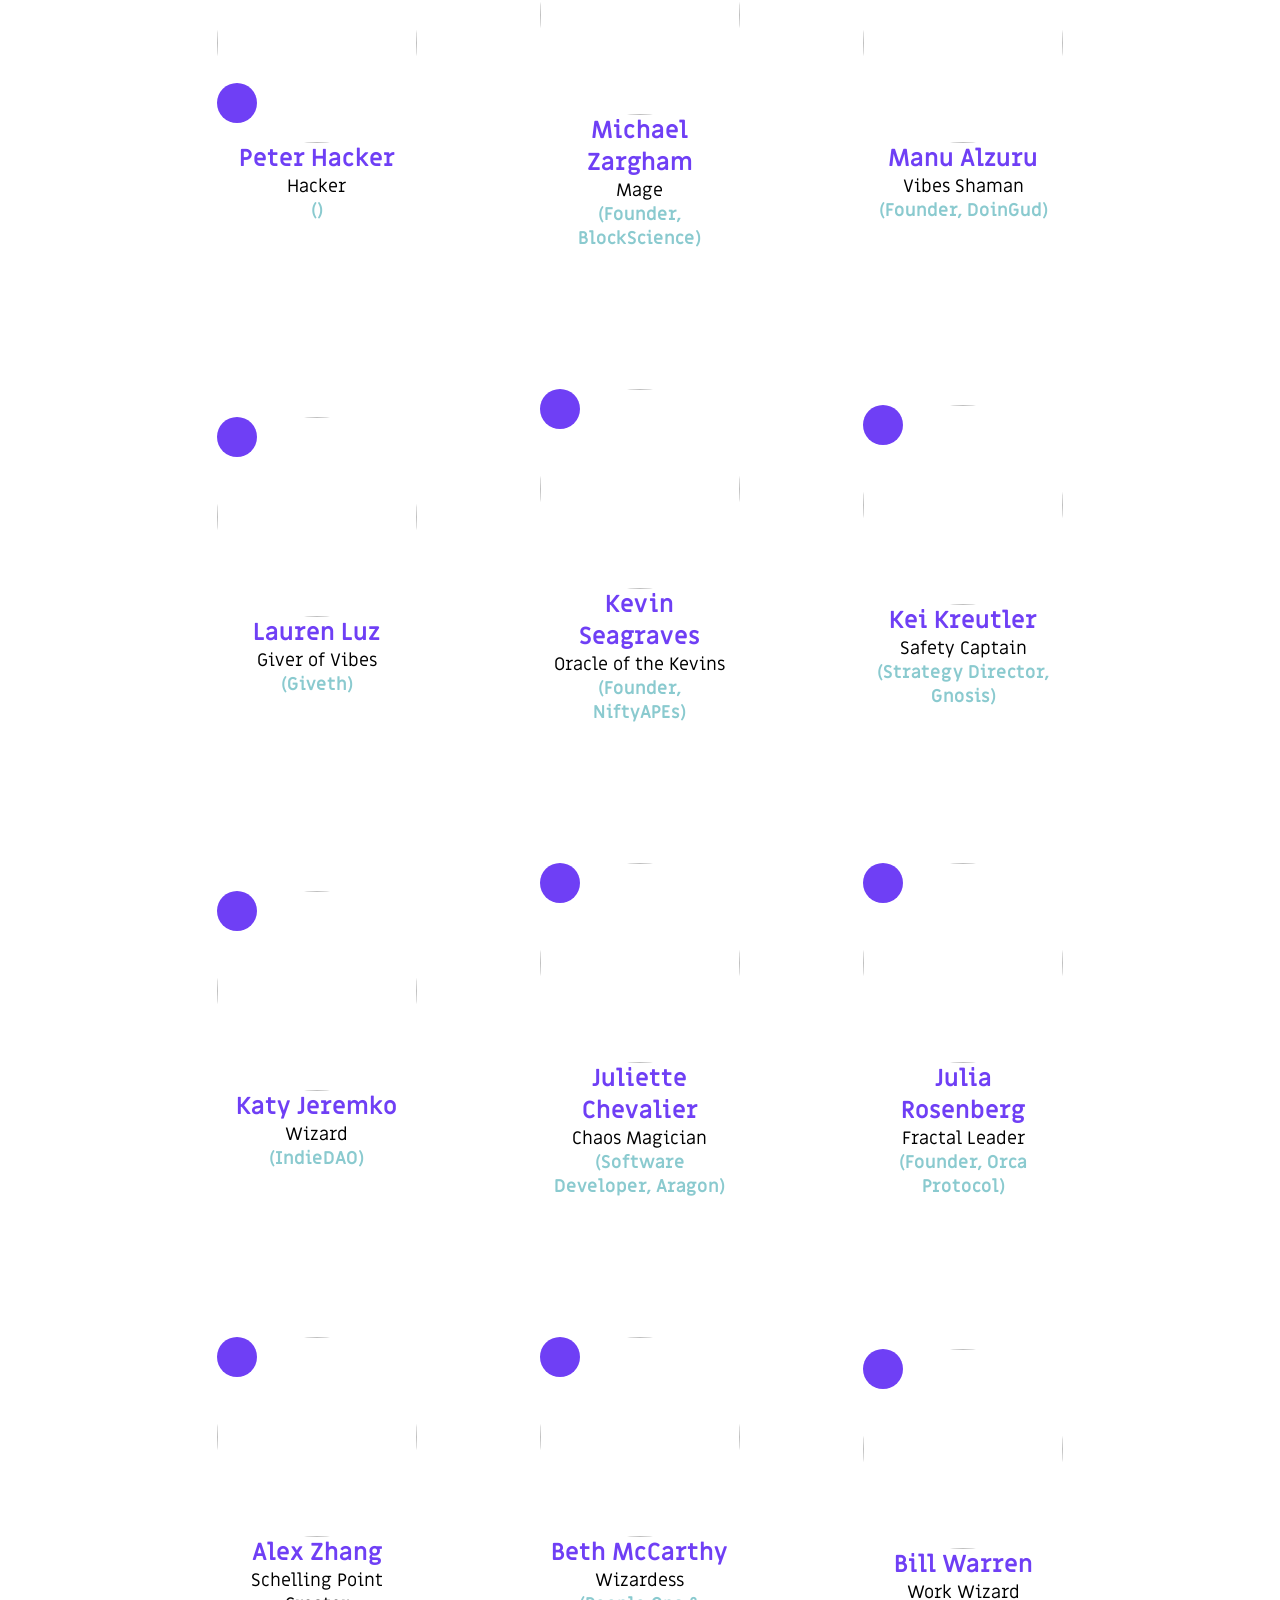
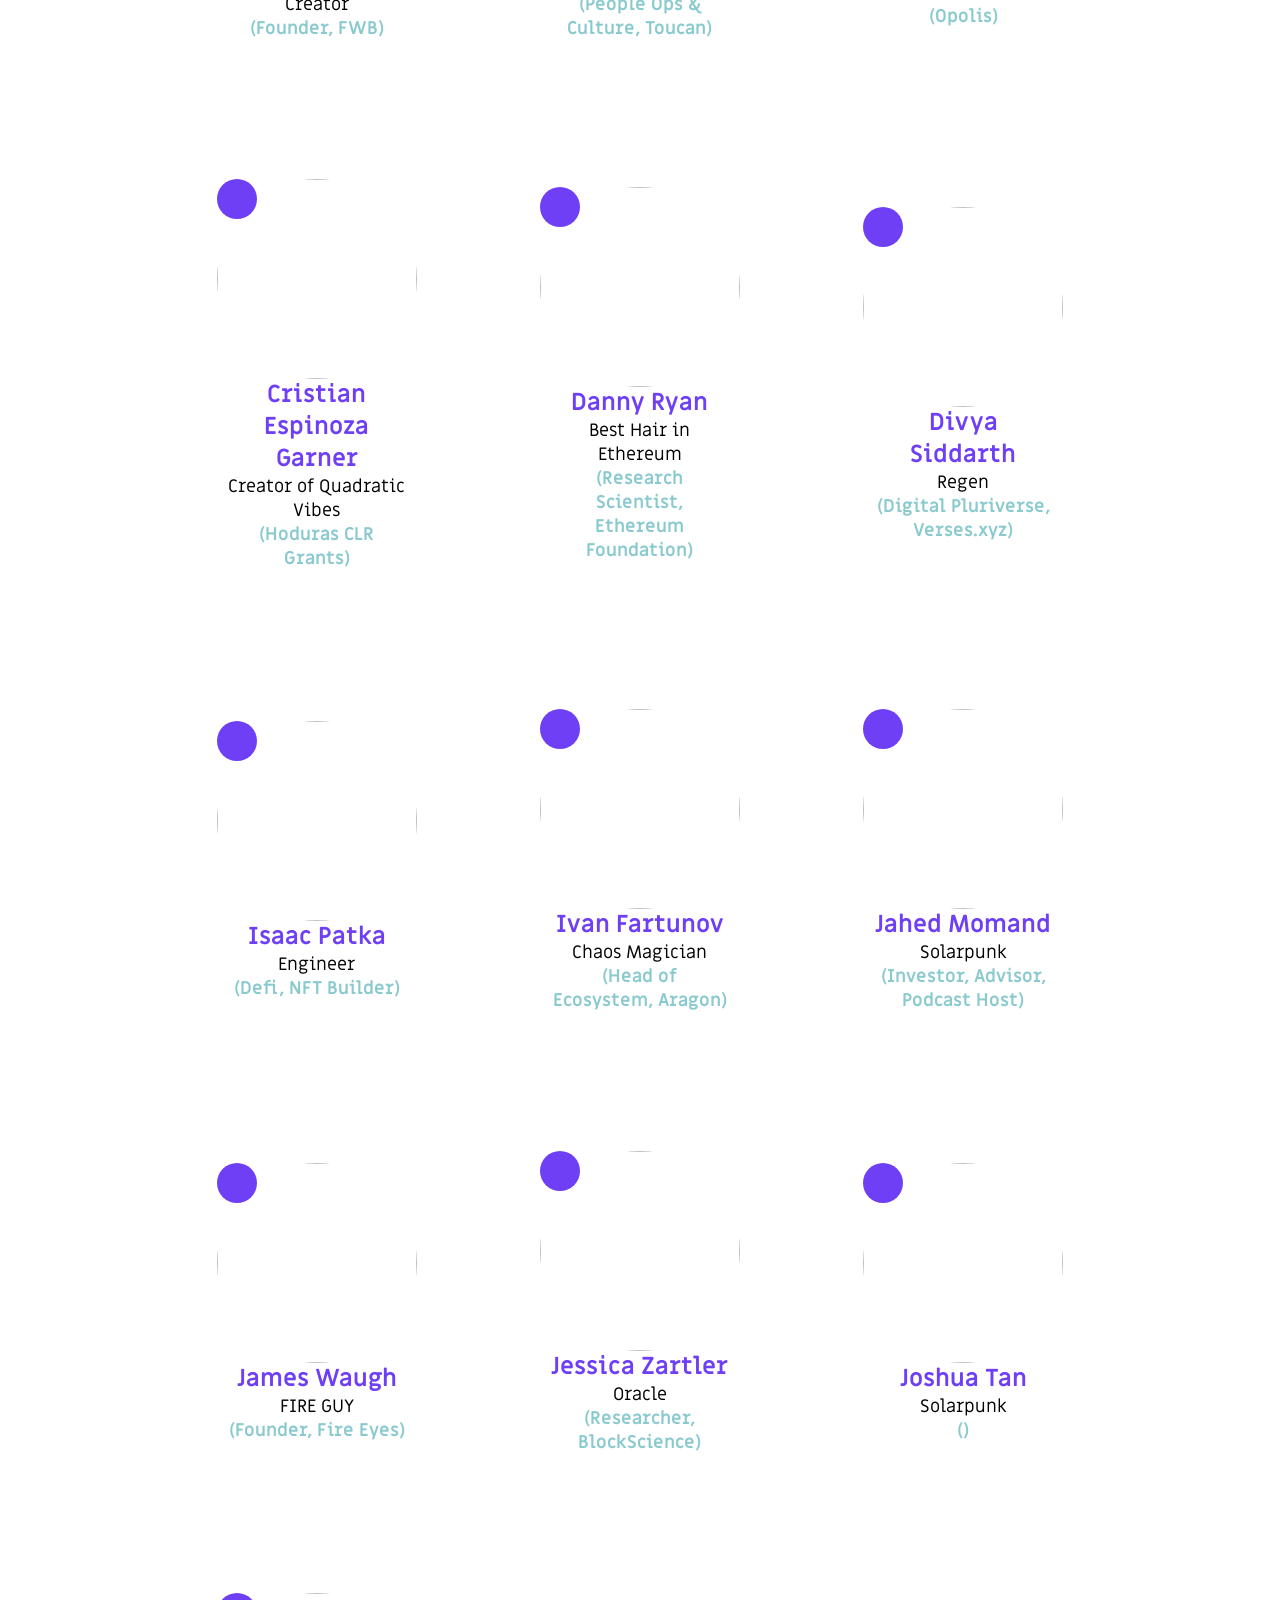
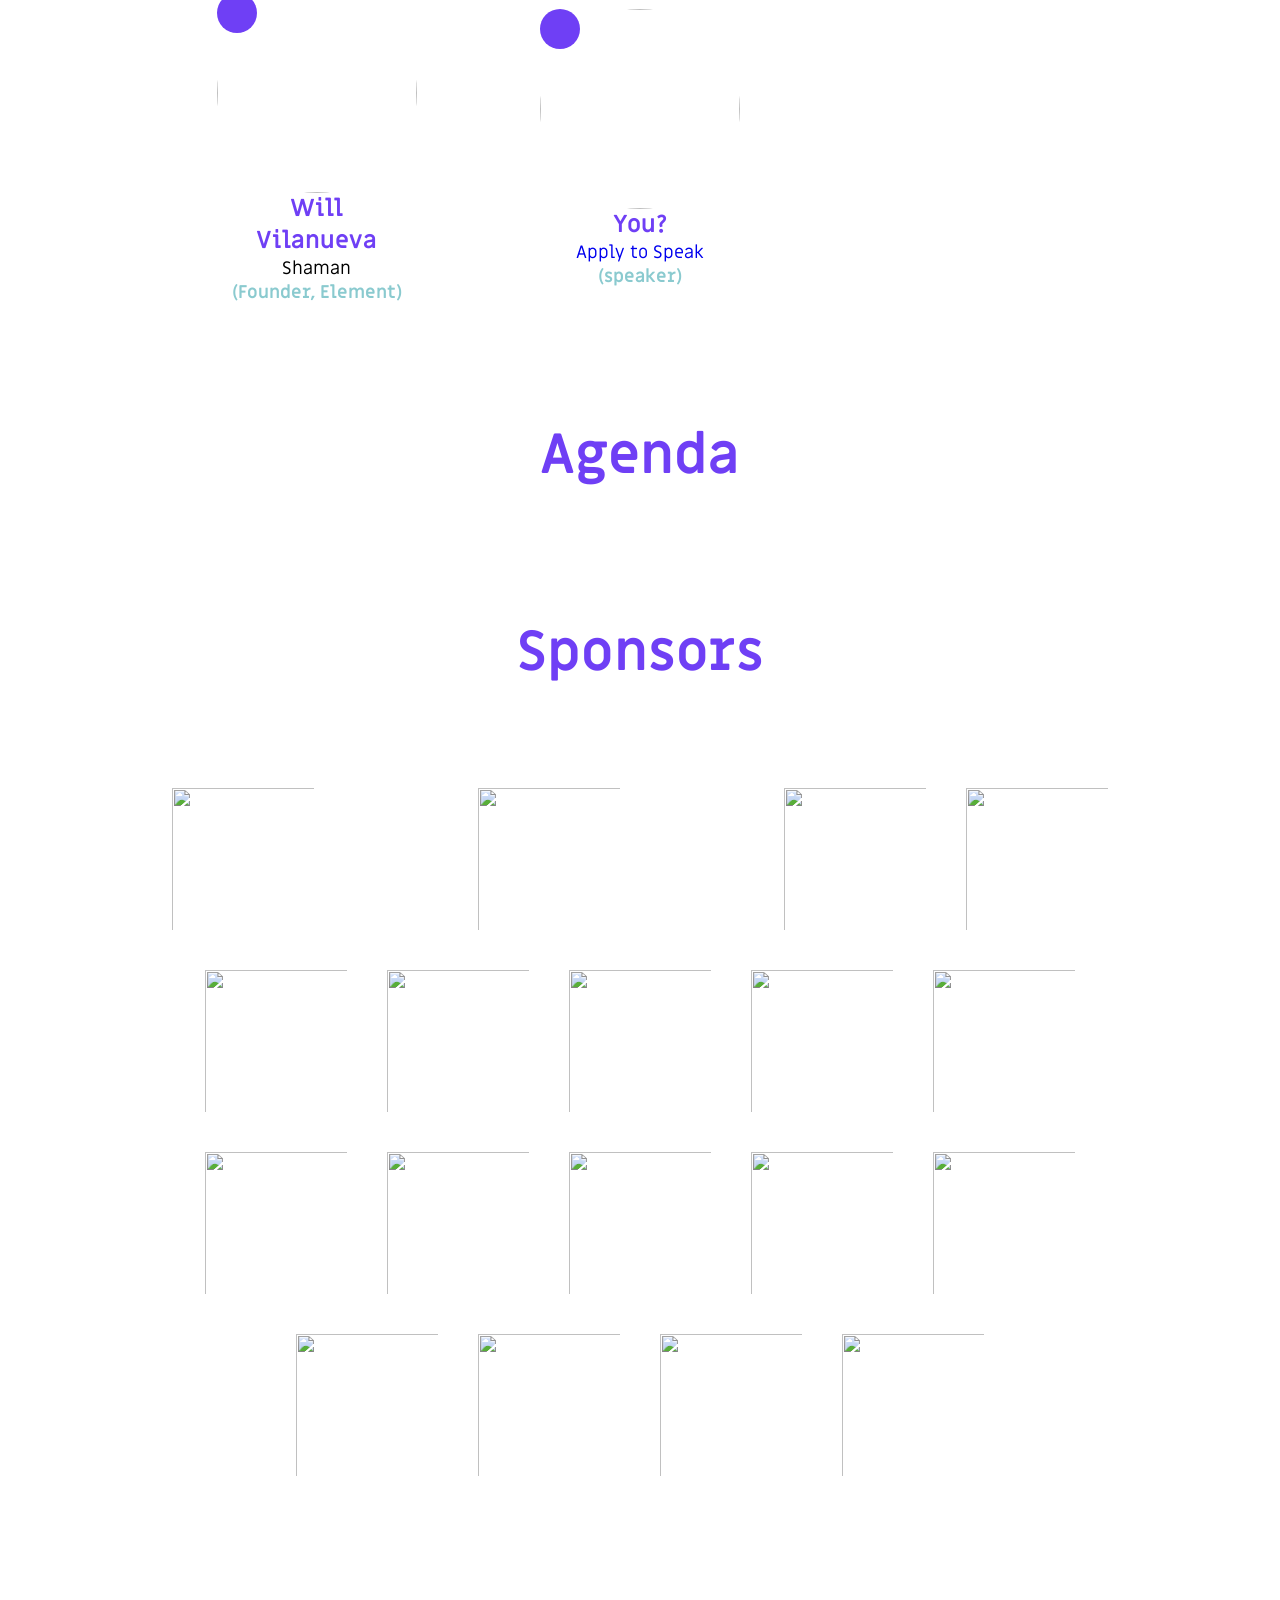
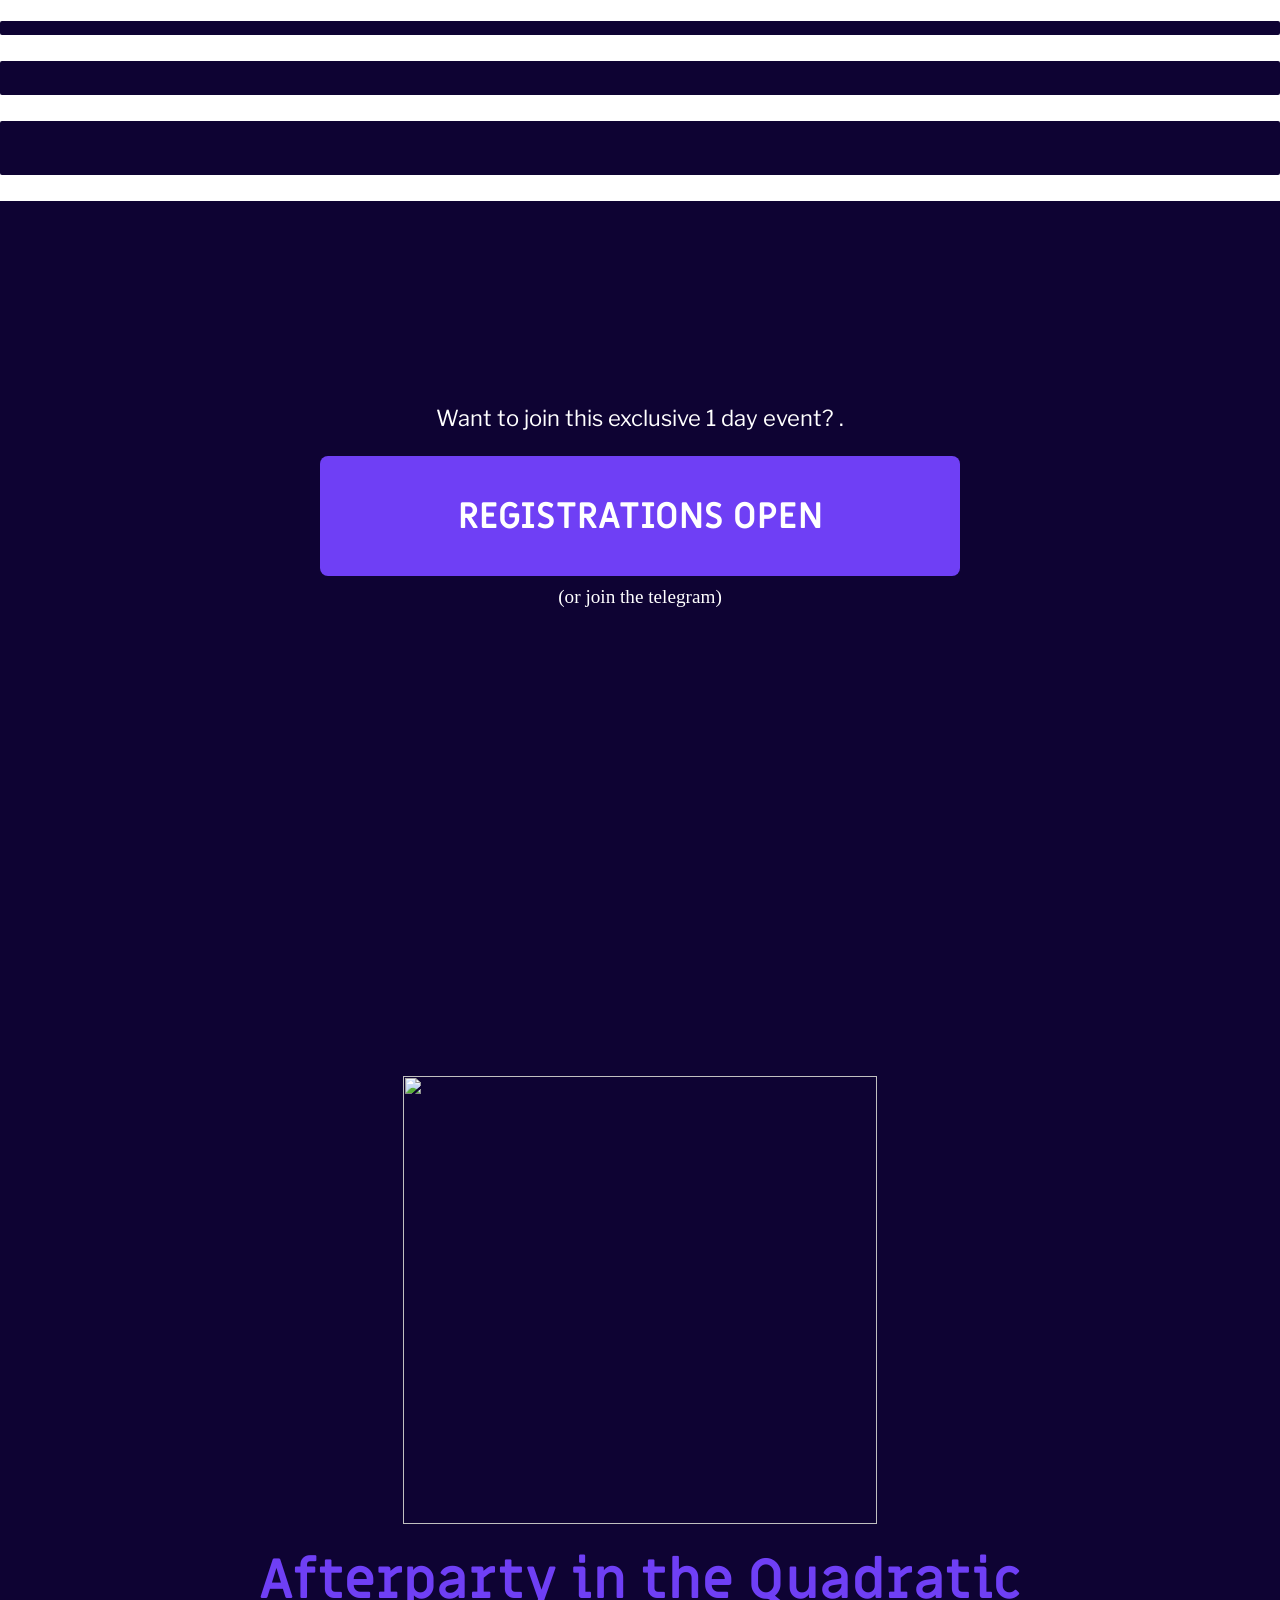
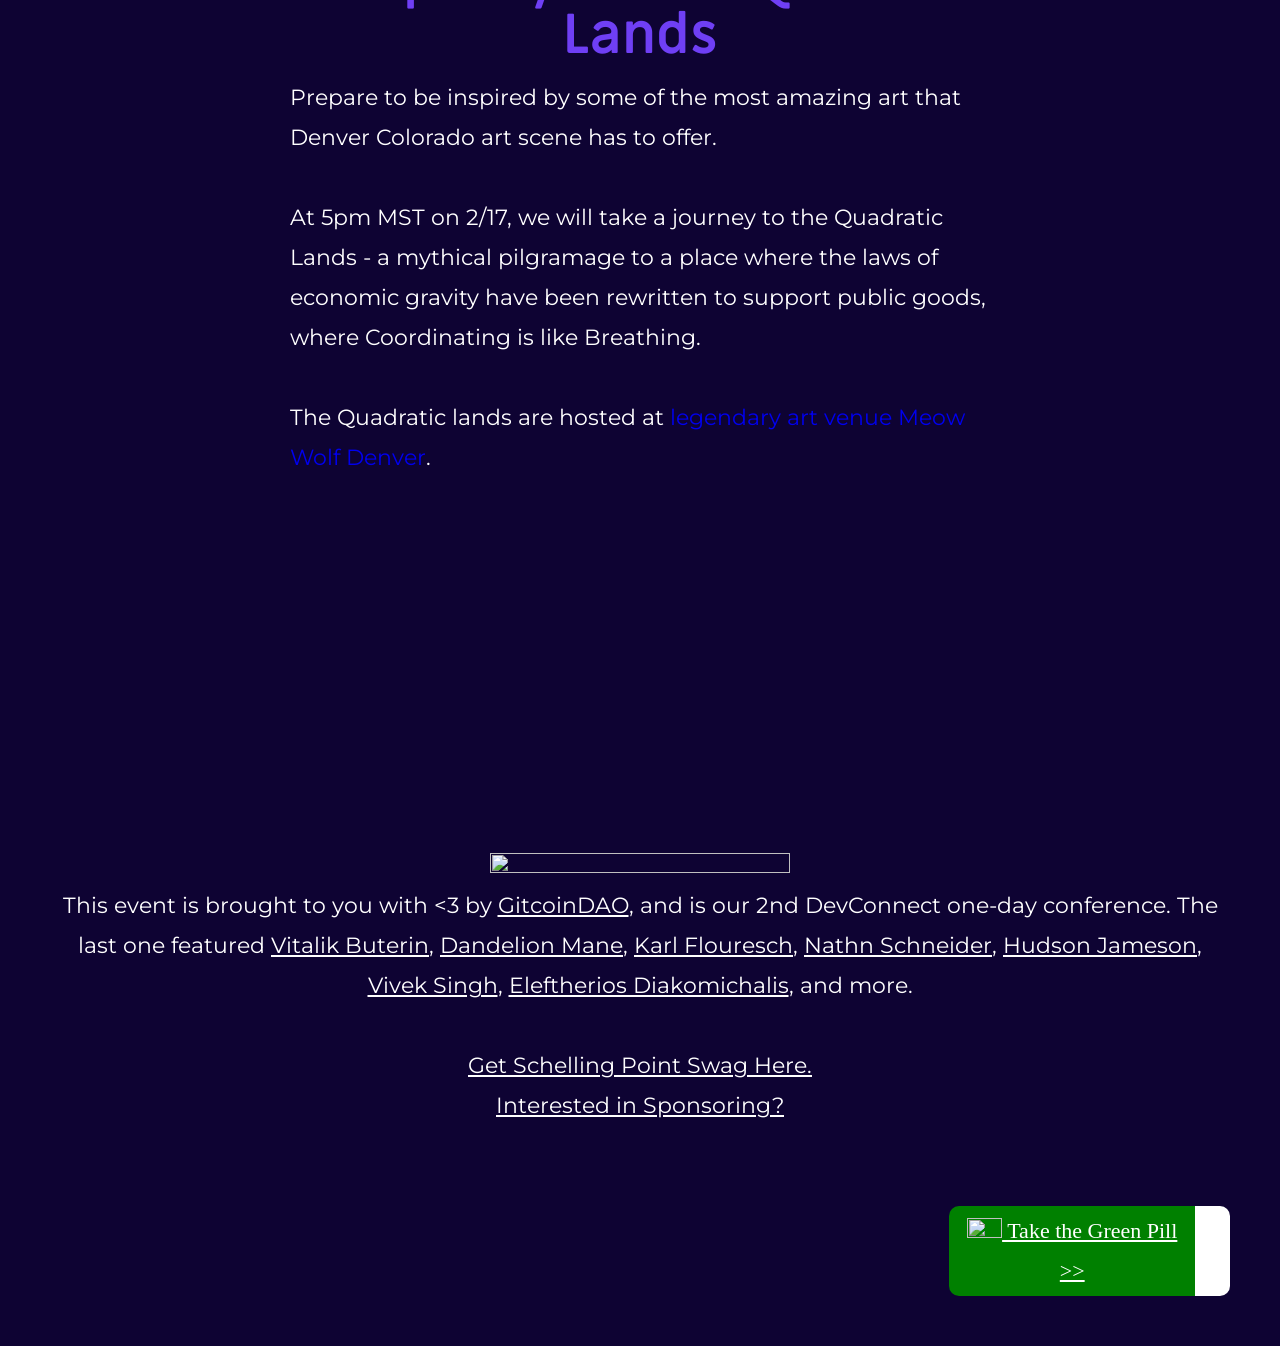
==== commit 1840cc43: "change place to Grand Hotel Krasnapolsky." ====
--- a/index.html
+++ b/index.html
@@ -5,7 +5,7 @@
     <meta charset="UTF-8">
     <meta http-equiv="X-UA-Compatible" content="IE=edge">
     <meta name="viewport" content="width=device-width, initial-scale=1.0">
-    <title>SCHELLING P0INT | 4/21/2022 @ Beurs van Berlage, Amsterdam</title>
+    <title>SCHELLING P0INT | 4/21/2022 @ Grand Hotel Krasnapolsky, Amsterdam</title>
     <link rel="preconnect" href="https://fonts.googleapis.com">
     <link rel="preconnect" href="https://fonts.gstatic.com" crossorigin>
     <link rel="stylesheet" href="https://cdnjs.cloudflare.com/ajax/libs/font-awesome/6.0.0/css/all.min.css" integrity="sha512-9usAa10IRO0HhonpyAIVpjrylPvoDwiPUiKdWk5t3PyolY1cOd4DSE0Ga+ri4AuTroPR5aQvXU9xC6qOPnzFeg==" crossorigin="anonymous" referrerpolicy="no-referrer">
@@ -20,7 +20,7 @@
     <meta name="twitter:card" content="summary_large_image">
     <meta name="twitter:site" content="@gitcoin">
     <meta name="twitter:creator" content="@owocki">
-    <meta name="twitter:title" content="SCHELLING P0INT | 4/21/2022 @ Beurs van Berlage, Amsterdam">
+    <meta name="twitter:title" content="SCHELLING P0INT | 4/21/2022 @ Grand Hotel Krasnapolsky, Amsterdam">
     <meta name="twitter:description"
         content="Schelling Point is one day celebration of coordination, public goods, and regenerative finance, hosted the day before DevConnect in the SportsCastle (the same venue as DevConnect.).">
     <meta name="twitter:image" content="https://schellingpoint.gitcoin.co/image/amdam-card.jpg">
@@ -45,54 +45,17 @@
                     <img src="./image/logo-amesterdam.jpg" alt="schelling point" />
                 </a>
             </h1>
+            
+            <!-- end brand/logo -->
             <div class="nav-toggle">
                 <i class="fas fa-bars"></i>
               </div>
-            <!-- end brand/logo -->
-            <nav class="schelling-nav">
-                <ul class="header-nav-menu text-menu">
-                    <li>
-                        <a class="link-landing" href="#the-conference" data-kinetics-attraction=""
-                            data-kinetics-attraction-chance=".5" data-kinetics-attraction-grow="1"
-                            data-kinetics-attraction-type="drone" data-kinetics-attraction-radius="0.3">
-                            About</a>
-
-                    </li>
-                    <li>
-                        <a class="link-landing" href="#speakers" data-kinetics-attraction=""
-                            data-kinetics-attraction-chance=".5" data-kinetics-attraction-grow="1"
-                            data-kinetics-attraction-type="drone" data-kinetics-attraction-radius="0.3">
-                            Speakers</a>
-                    </li>
-                    <li>
-                        <a class="link-landing" href="#sponsors" data-kinetics-attraction=""
-                            data-kinetics-attraction-chance=".5" data-kinetics-attraction-grow="1"
-                            data-kinetics-attraction-type="drone" data-kinetics-attraction-radius="0.3">
-
-                            Sponsors</a>
-                    </li>
-                    <li>
-                        <a class="link-landing" href="#agenda" data-kinetics-attraction=""
-                            data-kinetics-attraction-chance=".5" data-kinetics-attraction-grow="1"
-                            data-kinetics-attraction-type="drone" data-kinetics-attraction-radius="0.3">
-
-                            Agenda</a>
-                    </li>
-                    <li>
-                        <a class="link-landing" href="#afterparty" data-kinetics-attraction=""
-                            data-kinetics-attraction-chance=".5" data-kinetics-attraction-grow="1"
-                            data-kinetics-attraction-type="drone" data-kinetics-attraction-radius="0.3">
-                            Afterparty</a>
-                    </li>
-                    <li>
-                        <a class="link-landing" href="https://t.me/joinchat/EX2vtzI0earU2LER"
-                            data-kinetics-attraction="" data-kinetics-attraction-chance=".5"
-                            data-kinetics-attraction-grow="1" data-kinetics-attraction-type="drone"
-                            data-kinetics-attraction-radius="0.3">
-                            Telegram Group</a>
-                    </li>
+              <nav class="schelling-nav">
+                <ul class="nav-links header-nav-menu text-menu" id="nav-schelling">
                 </ul>
-            </nav>
+              </nav>
+            
+            
         </header>
     </section>
     <section class="amsterdam-hero">
@@ -100,7 +63,7 @@
         <div class="amsterdam-hero-box">
             <h1 class="title">SCHELLING P0INT
                 AMSTERDAM</h1>
-            <h3 class="subtitle">04.21.2022 @ Beurs van Berlage</h3>
+            <h3 class="subtitle">04.21.2022 @ Grand Hotel Krasnapolsky</h3>
             <button type="button" onClick="window.open('https://devconnect.org/city-guide', '_blank');"
             class="cta-button" data-kinetics-attraction="" data-kinetics-attraction-chance=".8"
             data-kinetics-attraction-grow="5" data-kinetics-attraction-type="drone"
@@ -309,74 +272,6 @@
 
     gtag('config', 'G-1SJM4RCCGP');
 </script>
-
-<script>
-    document.addEventListener('DOMContentLoaded', function () {
-
-        const params = {
-            "debug": false,
-            "spring": {
-                "tension": 8,
-                "friction": 10,
-                "randomTension": 50,
-                "randomFriction": -18,
-                "extendedRestDelay": 50
-            },
-            "canvas": {
-                "handlePosition":
-            },
-            "particles": {
-                "count": 24,
-                "sides": {
-                    "min": 3,
-                    "max": 5
-                },
-                "sizes": {
-                    "min": 5,
-                    "max": 10
-                },
-                "rotate": {
-                    "speed": 1,
-                    "direction": null
-                },
-                "mode": {
-                    "type": "linear",
-                    "speed": 1,
-                    "boundery": "endless"
-                },
-                "parallex": {
-                    "layers": 3,
-                    "speed": 0.15
-                },
-                "attract": {
-                    "chance": 0.5,
-                    "force": 1,
-                    "grow": 2,
-                    "size": null,
-                    "type": "static",
-                    "speed": 1.5,
-                    "direction": -1,
-                    "radius": 1
-                },
-                "fill": {
-                    "colors": ["#87dfe1", "#6F3FF5", "#ade7a7"],
-                    "toColors": ["#87dfe1", "#6F3FF5", "#ade7a7"],
-                    "opacity": 1
-                },
-                "stroke": {
-                    "colors": [],
-                    "toColors": [],
-                    "width": [],
-                    "opacity": 1
-                },
-
-            }
-        };
-
-        const kinetics = new Kinetics(params).interactionHook();
-
-    });
-</script>
 <script>
    const spearkersJson = [
         {
@@ -898,5 +793,67 @@
     document.getElementById('sponsors-list').innerHTML = sponserRender;
 </script>
 
+<script>
+    function classToggle() {
+      const navs = document.querySelectorAll('.nav-item')
+      navs.forEach(nav => nav.classList.toggle('navbar__ToggleShow'));
+      console.log(navs.length)
+    }
+  
+    document.querySelector('.nav-toggle')
+      .addEventListener('click', classToggle);
+  </script>
+
+<!-- menu builder -->
+<script>
+    const navLinks = [{
+      "eventLinks": [
+        {
+          title: "About",
+          link: "#the-conference",
+        },
+        {
+          title: "Speakers",
+          link:  "#speakers",
+        },
+        {
+          title: "Sponsors",
+          link: "#sponsors",
+        },
+        {
+          title: "Agenda",
+          link: "#agenda",
+        },
+        {
+          title: "Afterparty",
+          link: "#afterparty",
+        },
+        {
+          title: "Telegram Group",
+          link: "https://t.me/joinchat/EX2vtzI0earU2LER",
+        }
+      ]
+    }];
+  
+    let navRender = '';
+  
+    navLinks.forEach(function (element) {
+      let nav = element.eventLinks
+  
+      nav.forEach(function (route) {
+        navRender += ` 
+                <li class="nav-item">
+                <a class="link-landing"  href="${route.link}" data-kinetics-attraction=""
+                data-kinetics-attraction-chance=".5" data-kinetics-attraction-grow="1"
+                data-kinetics-attraction-type="drone" data-kinetics-attraction-radius="0.3">
+                ${route.title}</a>
+                </li>
+                `
+  
+      })
+      navRender += '<br />'
+    })
+    document.getElementById('nav-schelling').innerHTML = navRender;
+  </script>
 
 <script src="https://unpkg.com/@drum-n-bass/kinetics"></script>
--- a/style/landing.css
+++ b/style/landing.css
@@ -1234,10 +1234,6 @@
         margin: 20px;
     }
 
-    .schelling-nav {
-        display: none;
-    }
-
     .amsterdam-hero-box {
         margin-left: 37px;
     }
@@ -1251,7 +1247,8 @@
     .amsterdam-hero-box .title  {
         margin-bottom: 0;
         margin-top: 42px;
-        line-height: normal;
+        line-height: 19.22px;
+        font-size: 20px;
     }
     
     .amsterdam-hero-box button {
@@ -1266,8 +1263,10 @@
     }
 
     .amsterdam-hero {
-        background: url('../image/hero-mobile-Image.png') no-repeat #6F3FF5;    
-    }
+        background: url('../image/hero-mobile-Image.png') no-repeat #6F3FF5;
+        width: auto;
+        height: auto;
+    }    
     
     #banner-news .cta-button {
         width: 116px;
@@ -1378,9 +1377,47 @@
         display: initial;
         position: absolute;
         cursor: pointer;
-        margin-top: 30px;
+        margin-bottom: 20px;    
         font-size: 40px;
         margin-right: 26px;
     }
-}
-
+
+    .navbar, .nav-item {
+        flex-direction: column;
+    }
+    .navbar__ToggleShow {
+        display: flex;
+    }
+
+    .nav-item {
+        display: none;
+    }
+
+    .nav-item.navbar__ToggleShow {
+        display: flex;
+    }
+
+    .nav-links {
+        flex-direction: column;
+    }
+
+    .nav-item {
+        display: none;
+    }
+    
+    .nav-item a {
+      display: inline-block;
+      padding: 10px 15px;
+      text-decoration: none;
+      color: #0E0333;
+      text-transform: uppercase;
+      font-weight: bold;
+    }
+    
+    .nav-item:hover a {
+      color: #02E2AC;
+    
+    }
+}
+
+
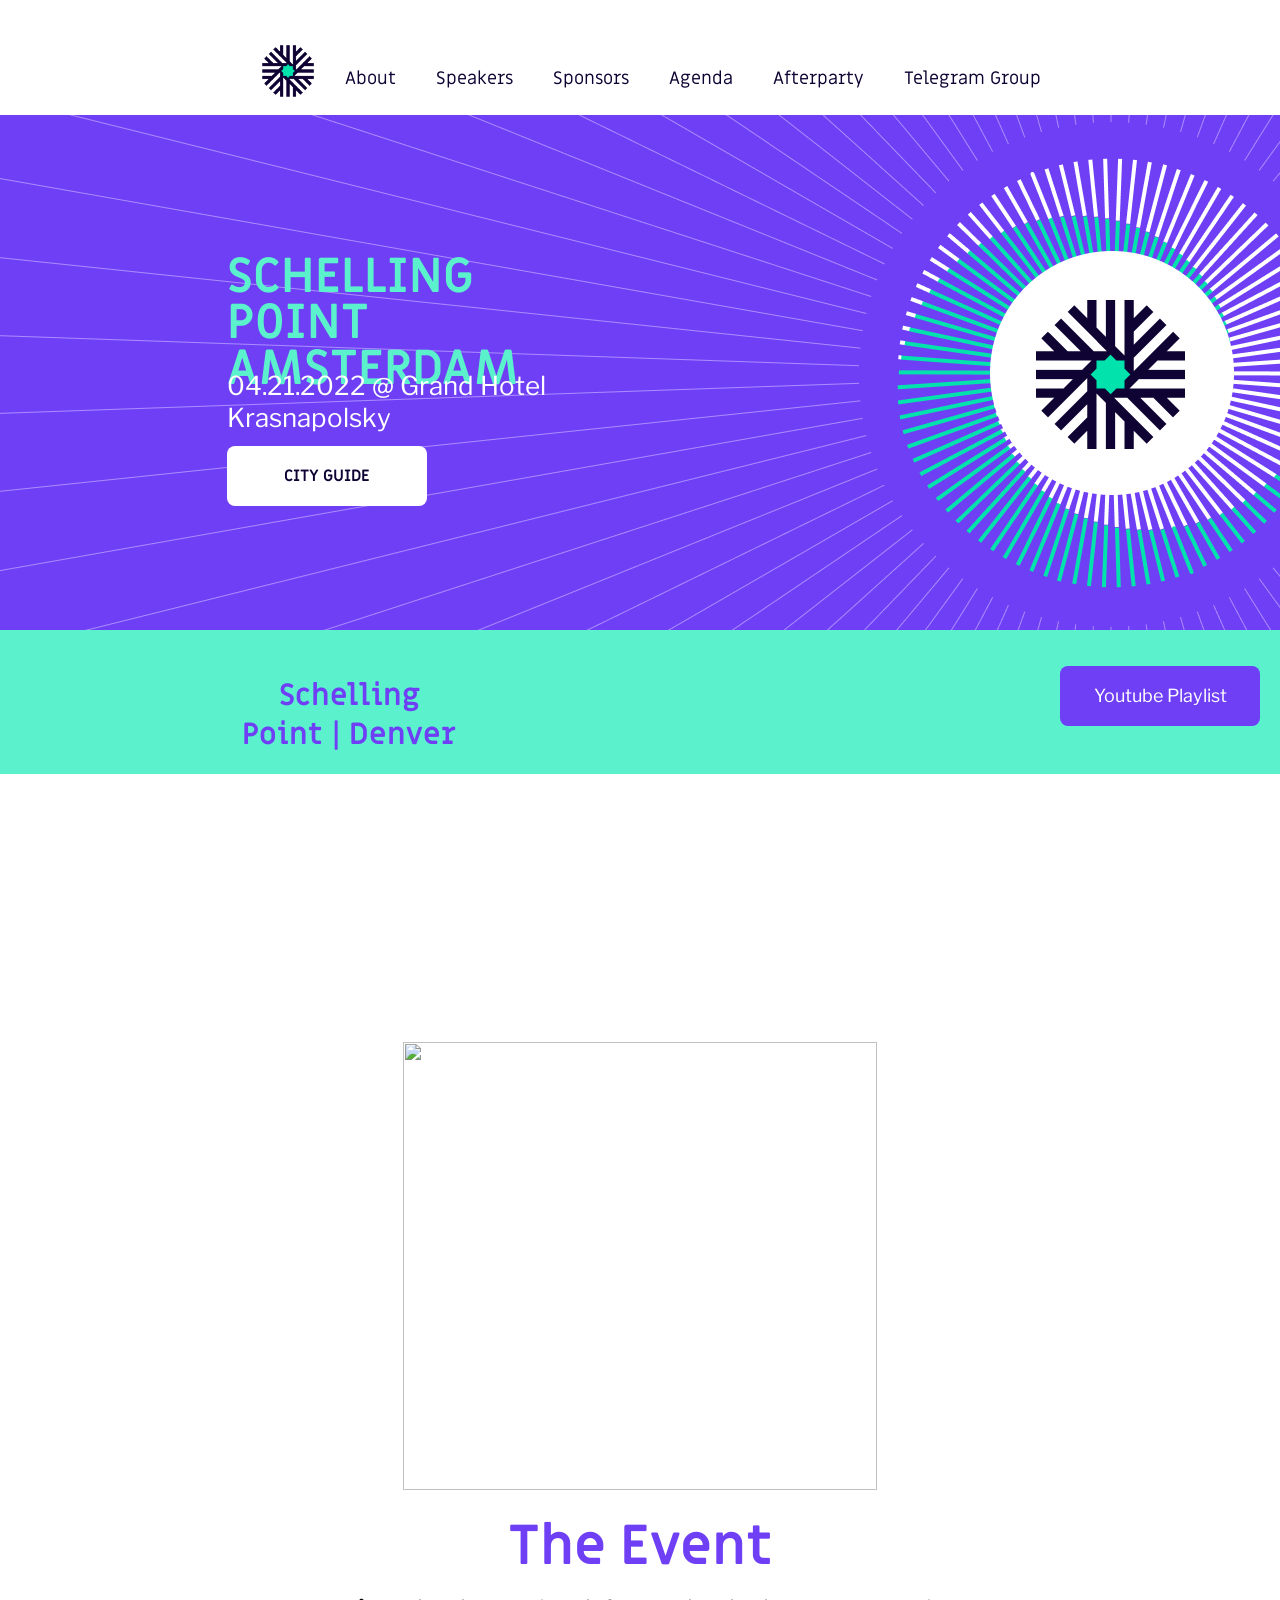
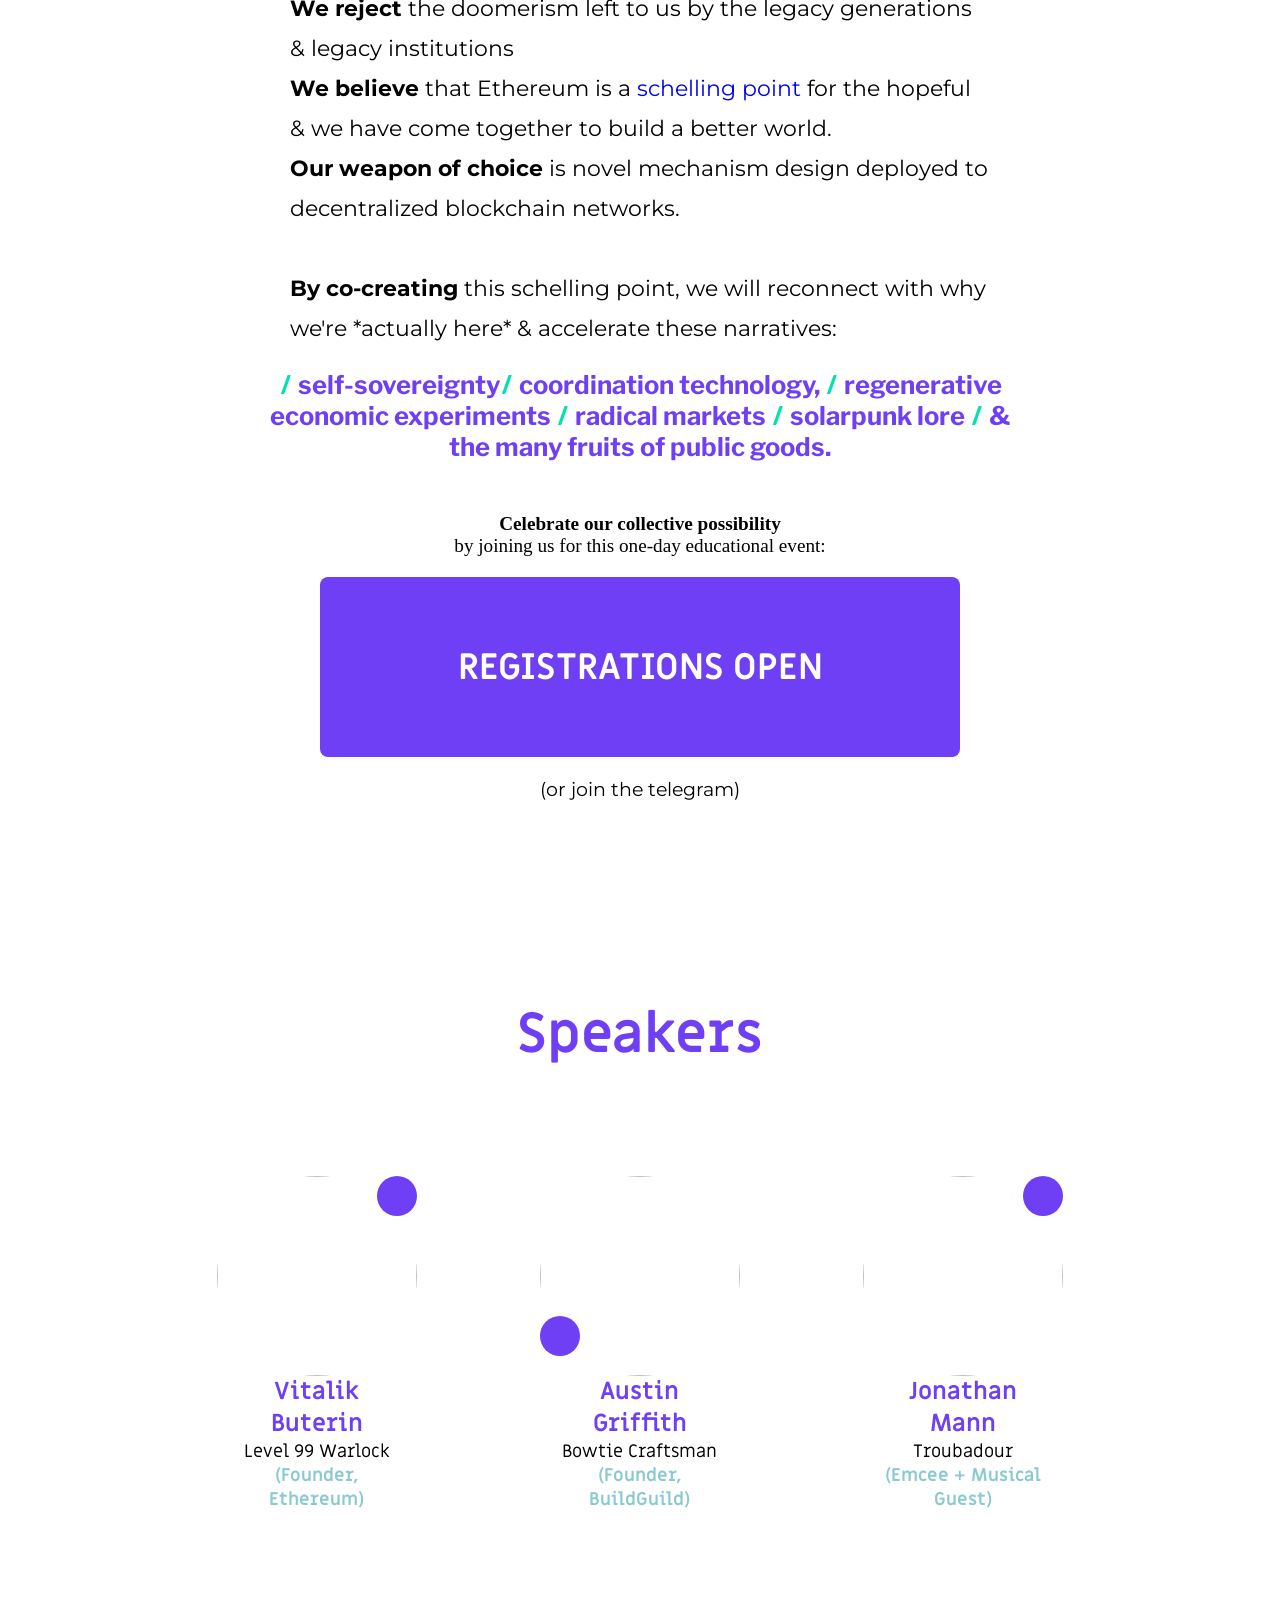
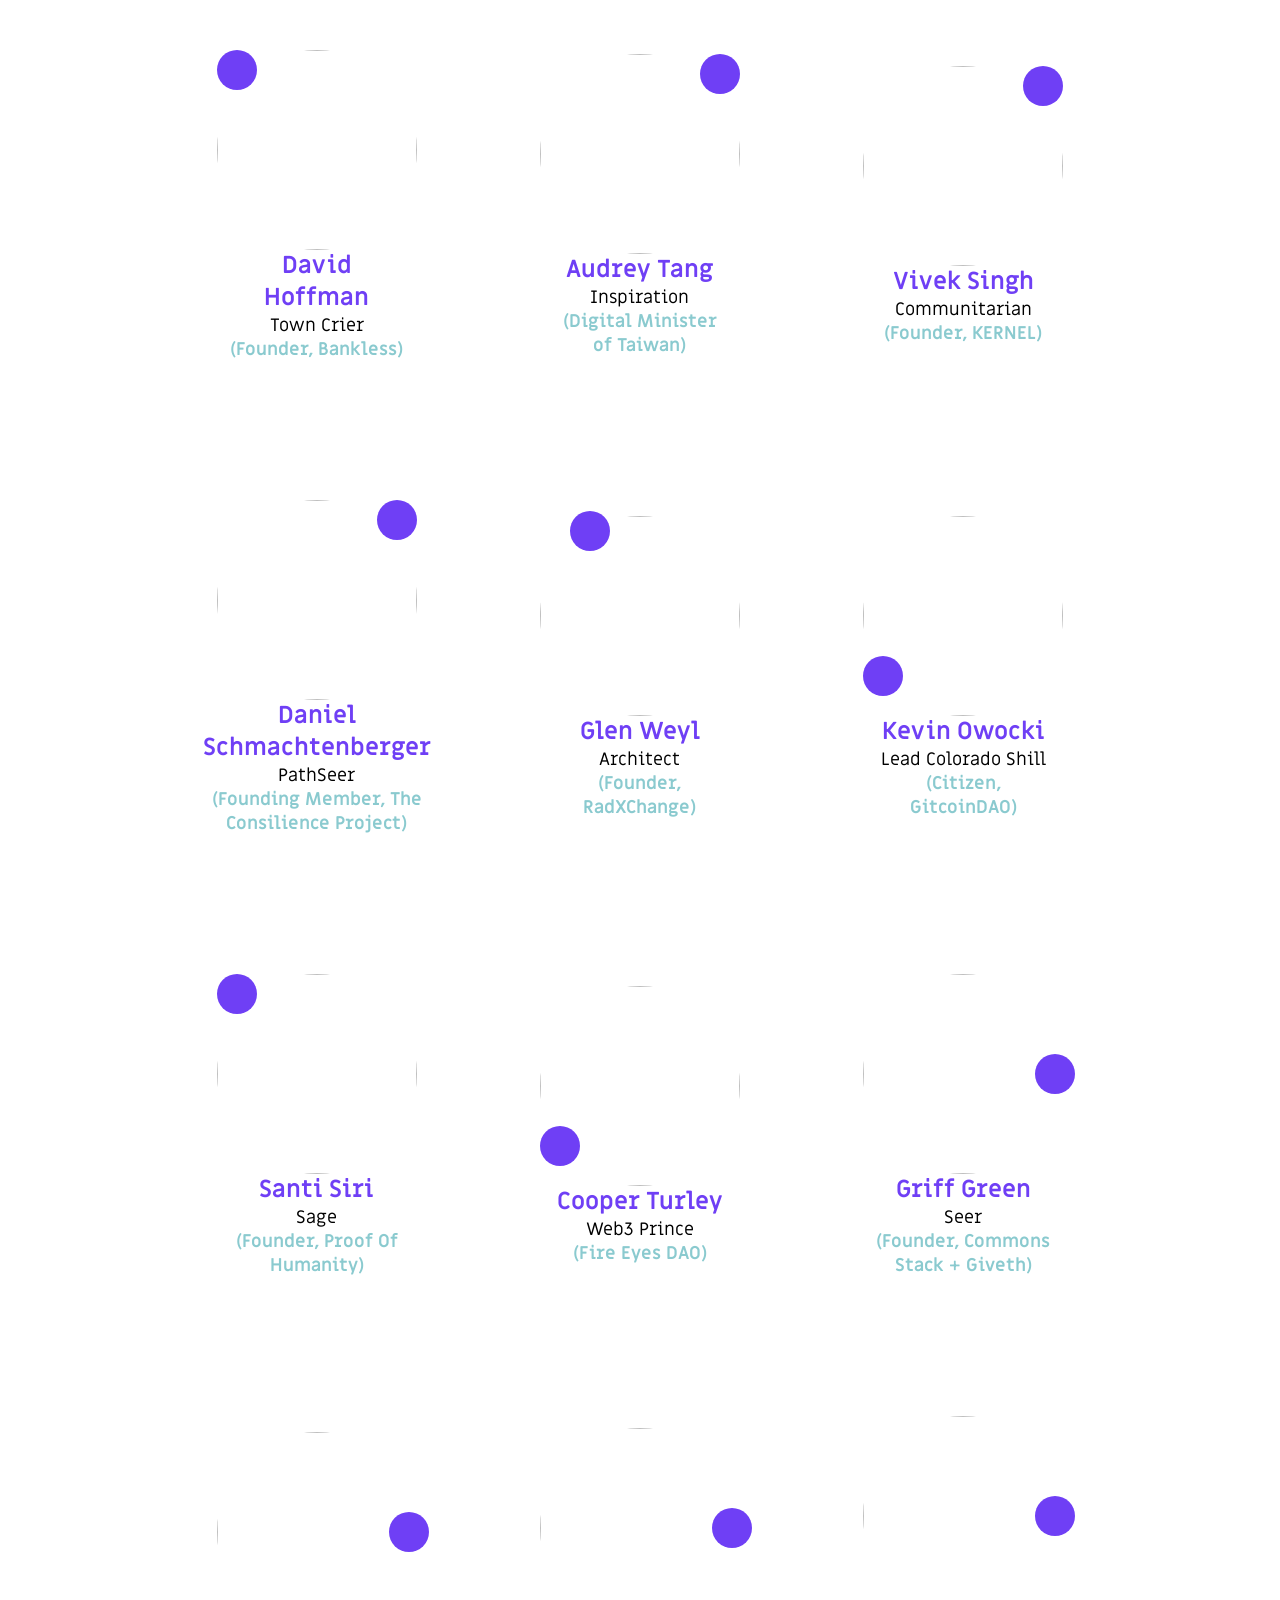
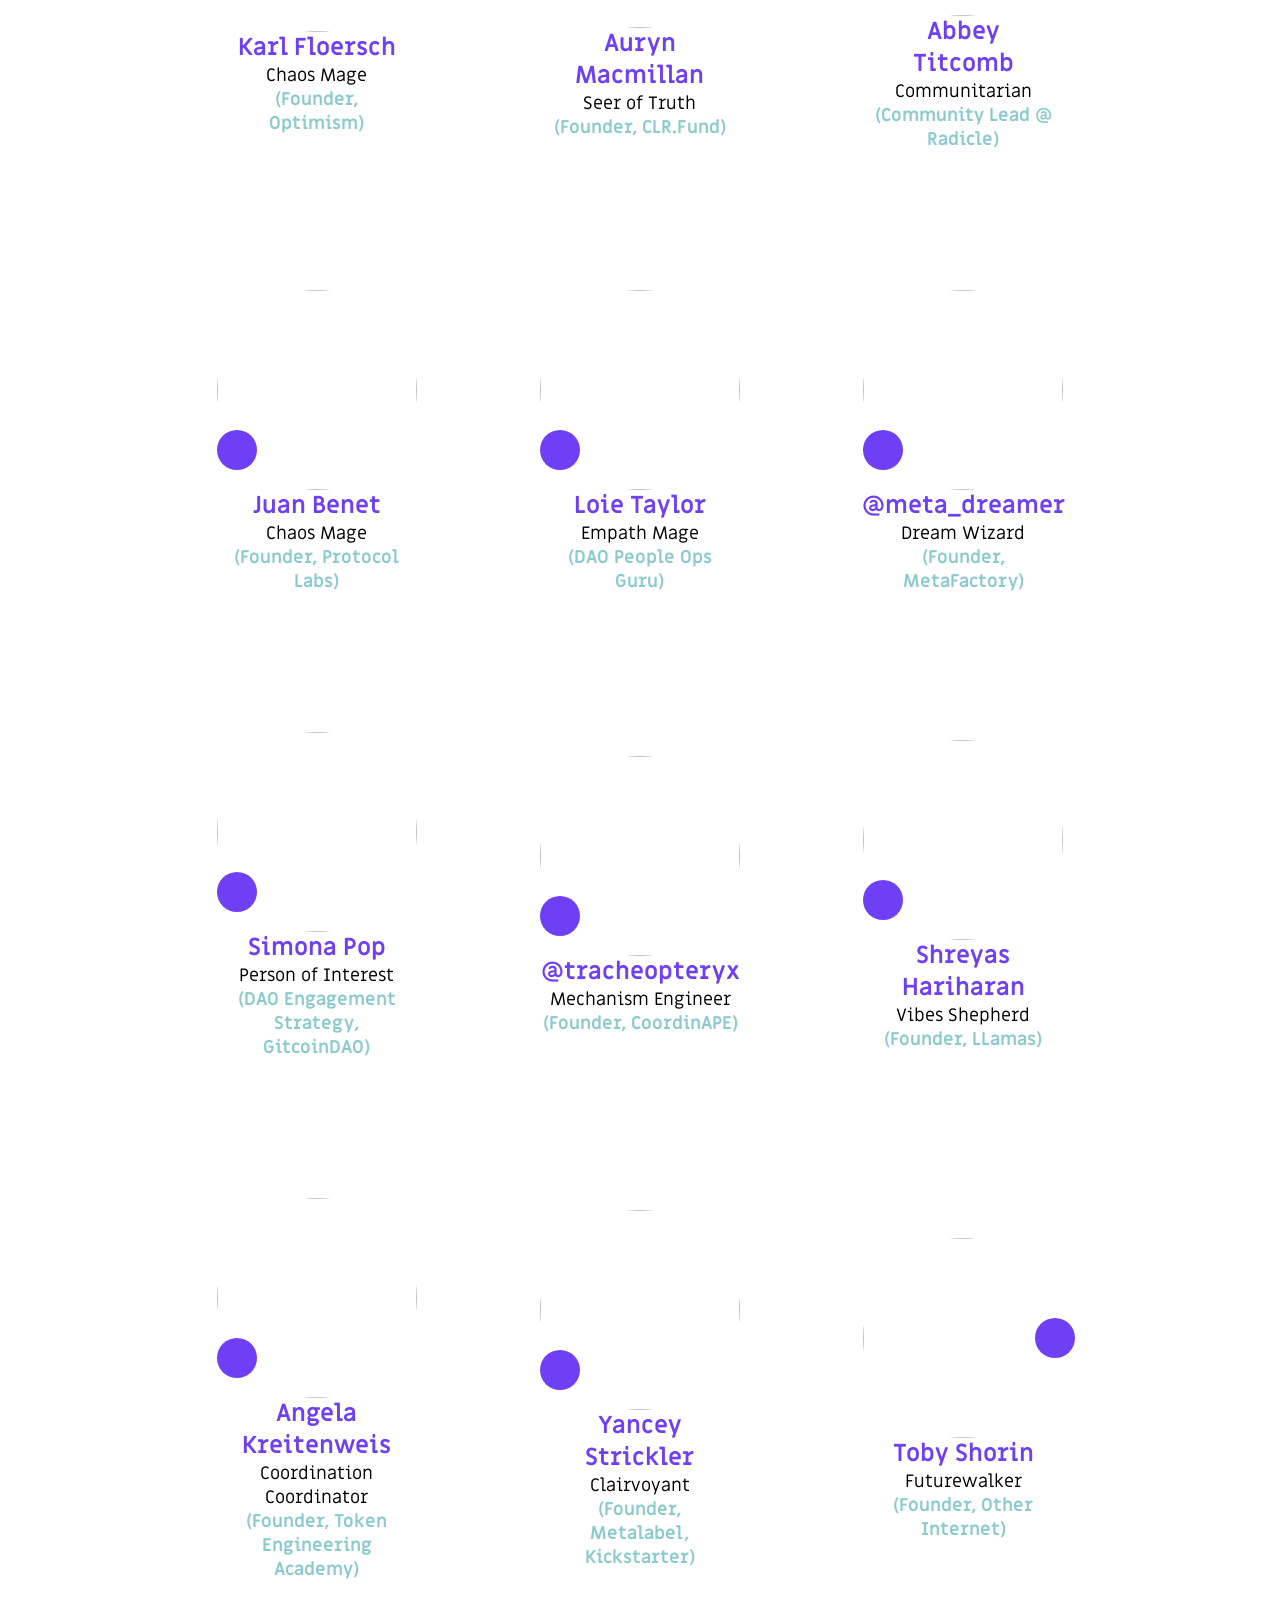
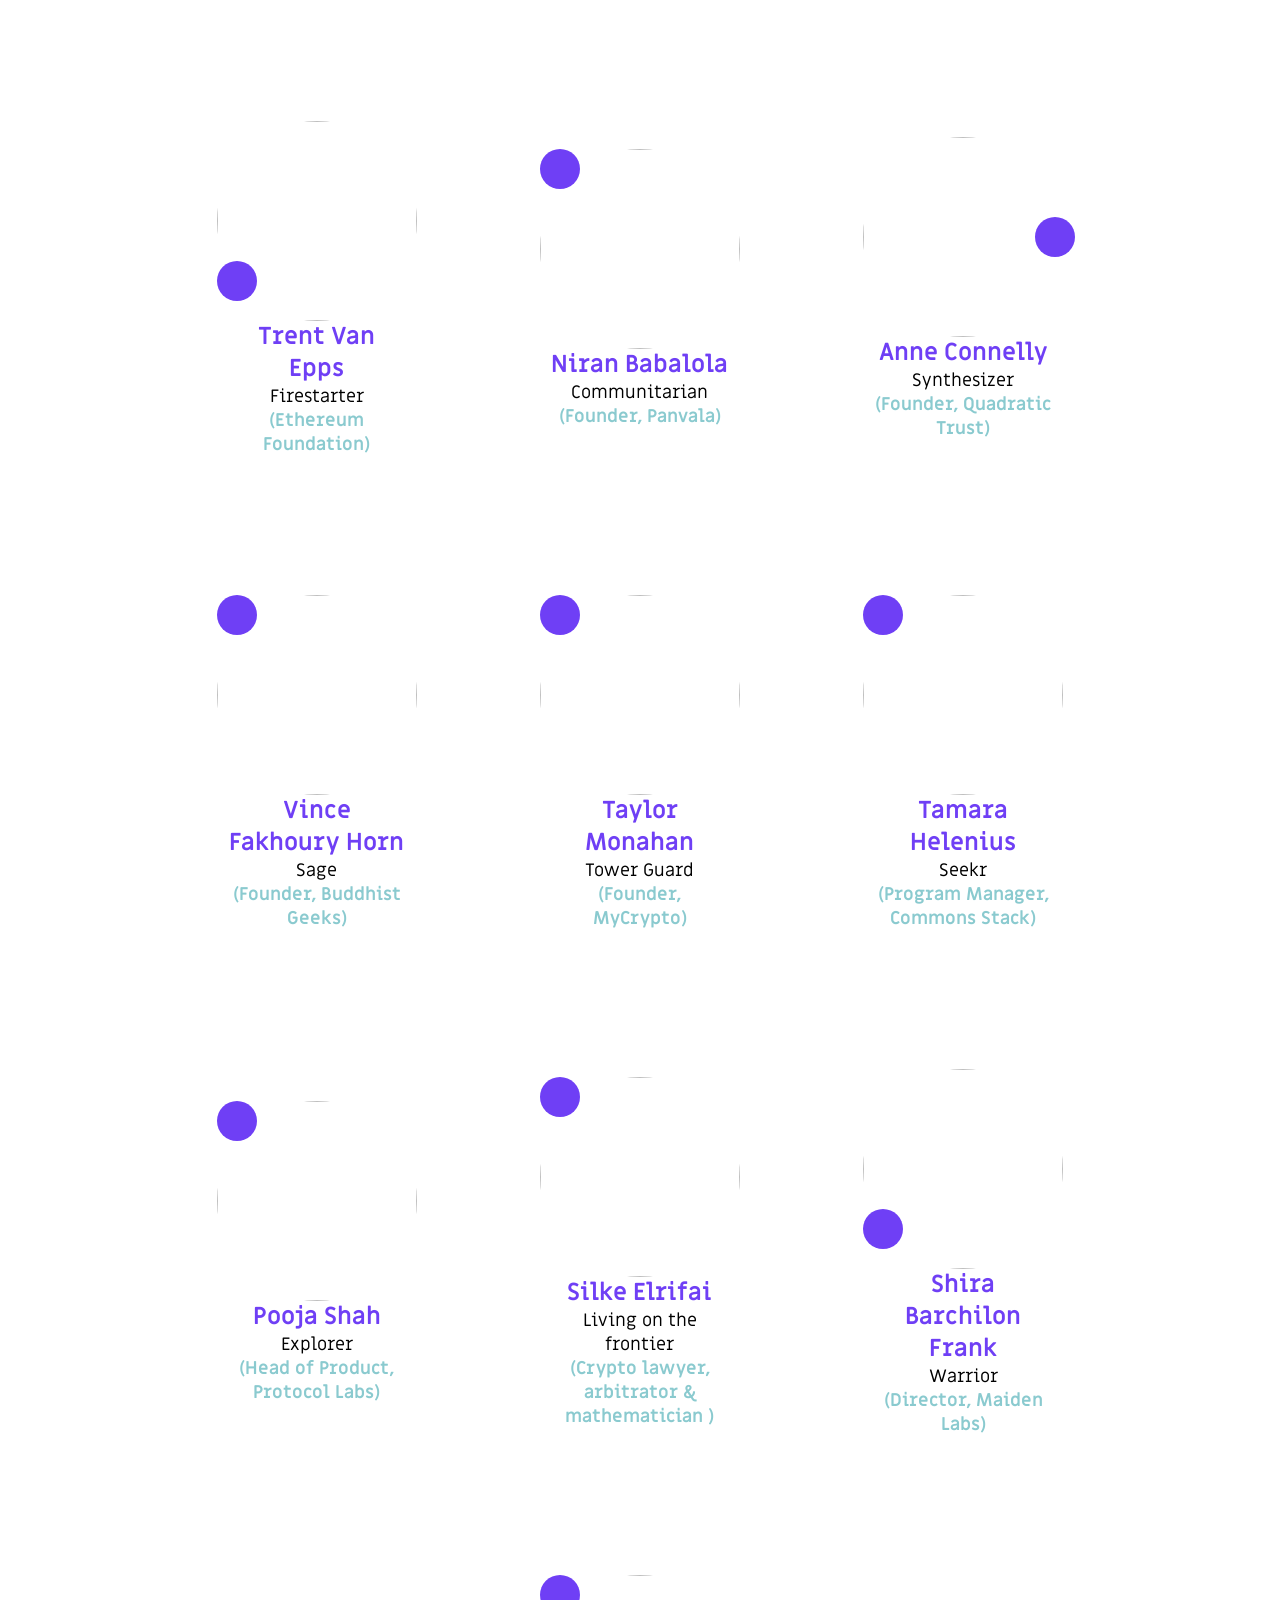
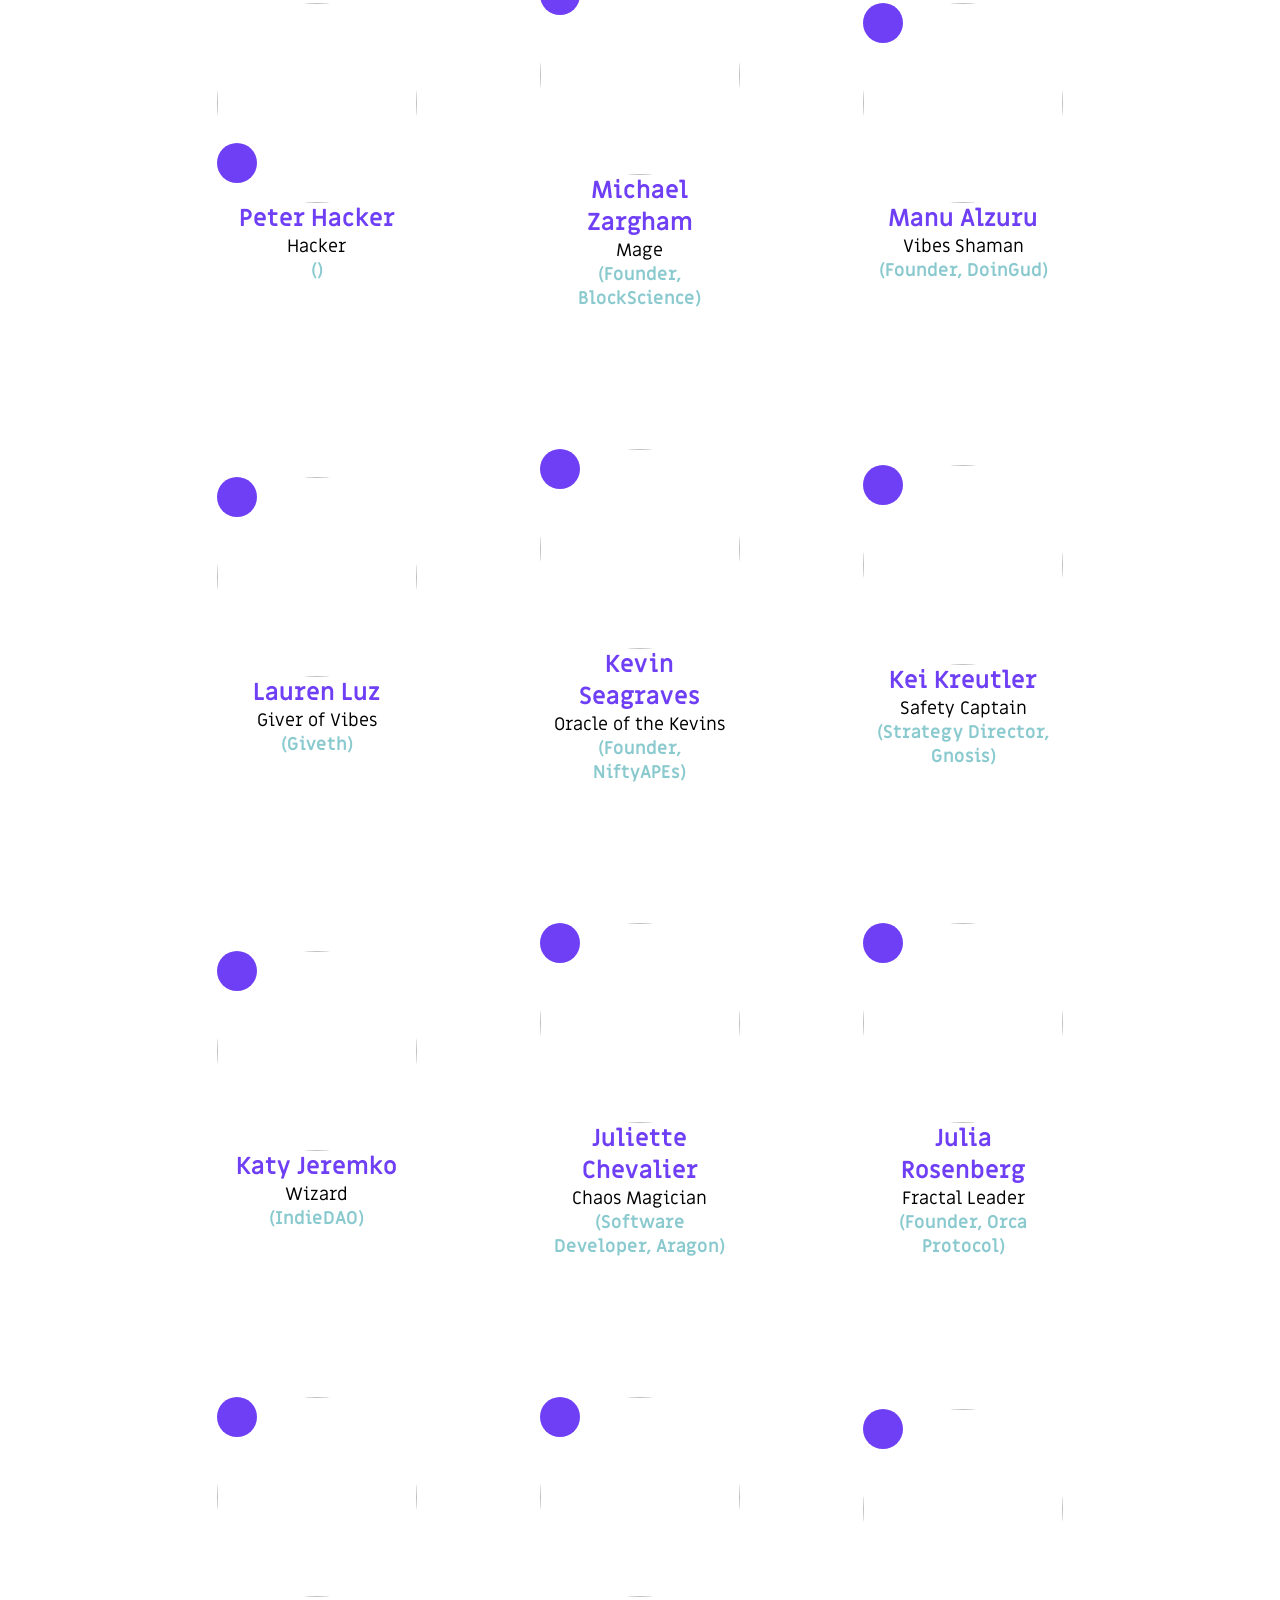
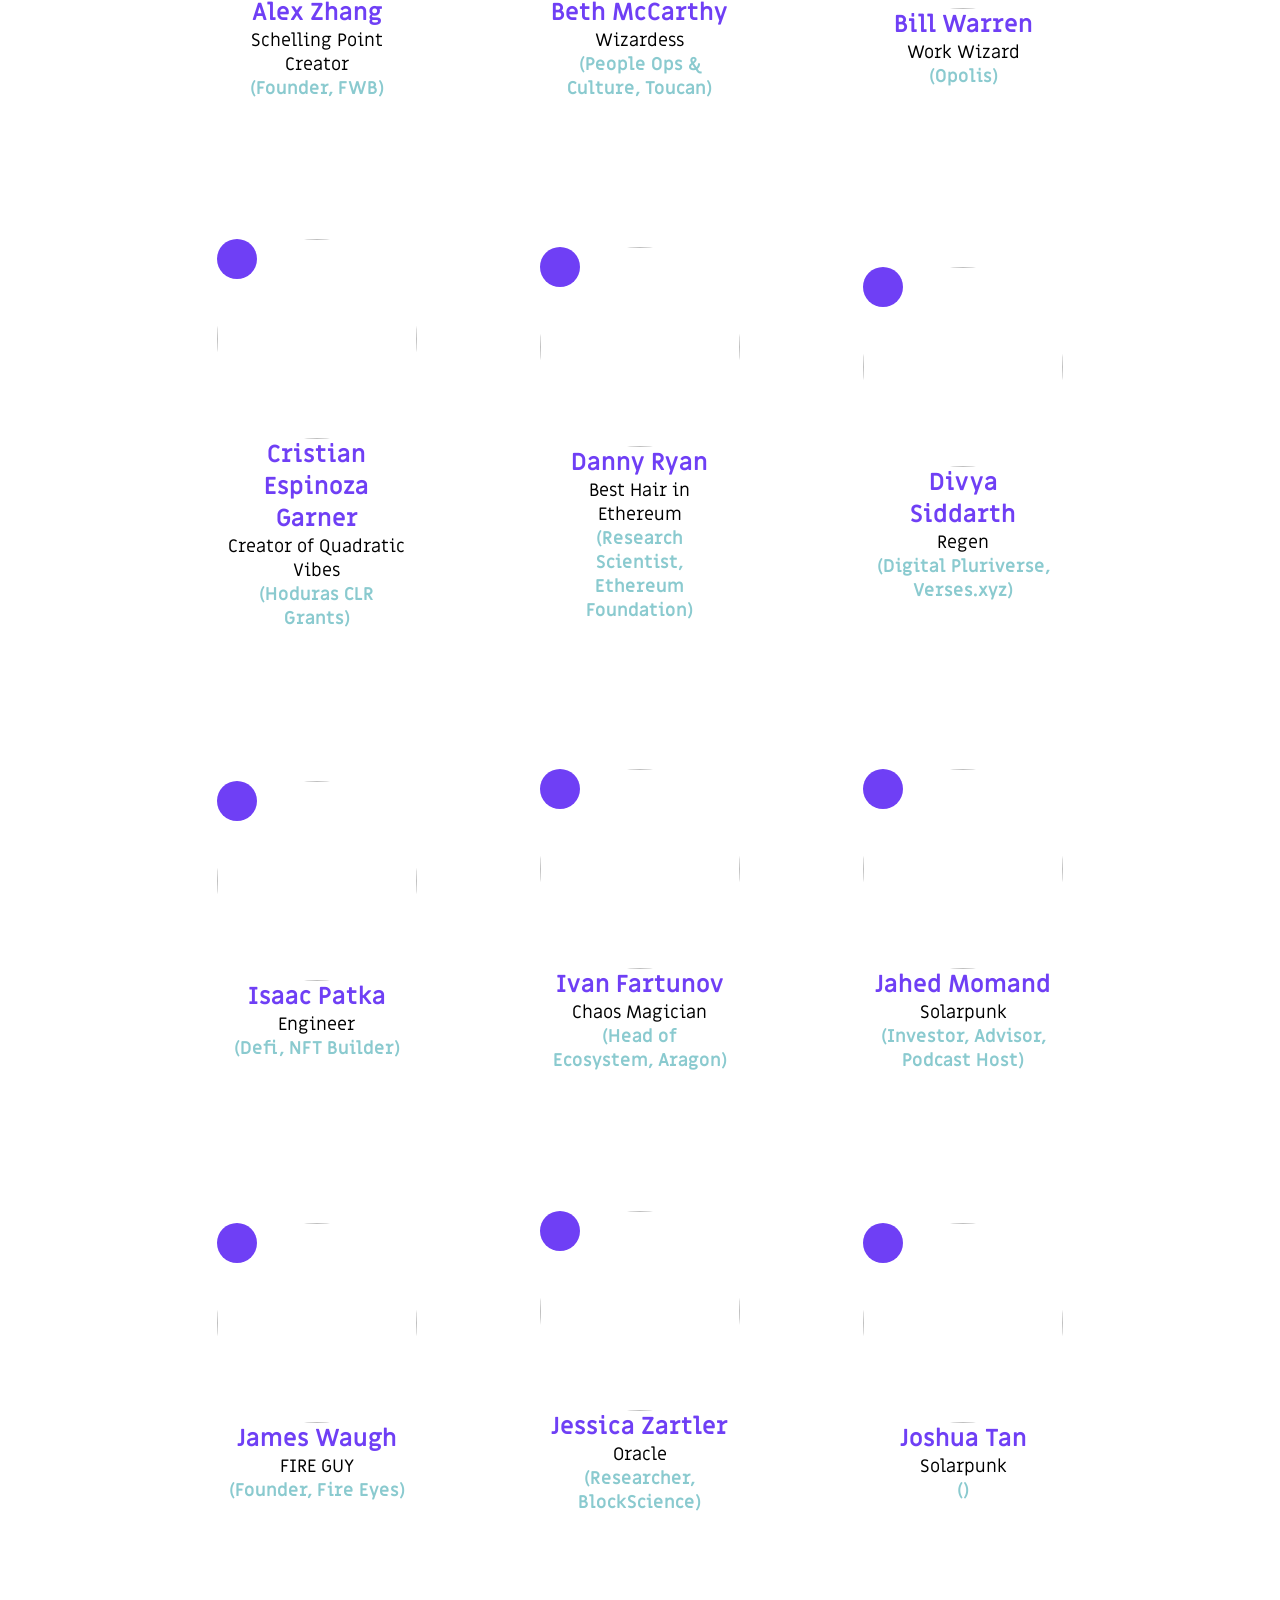
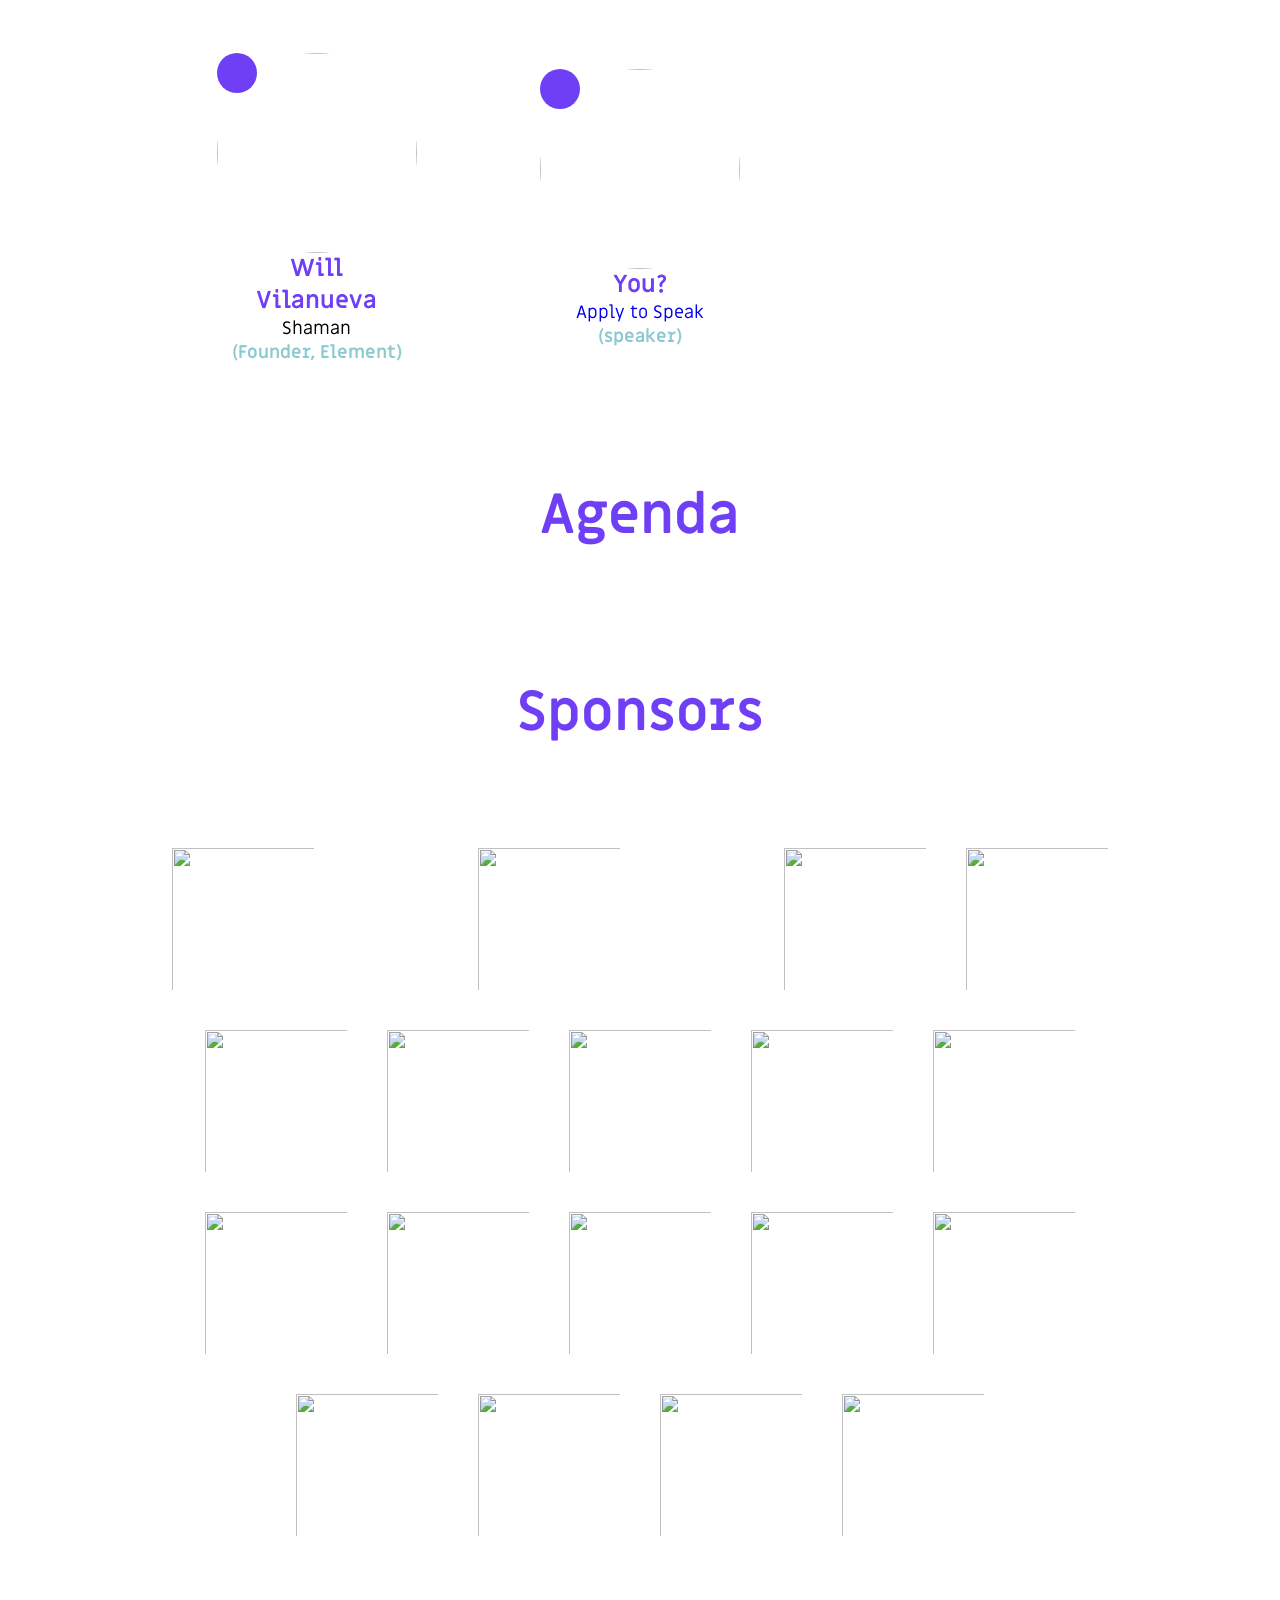
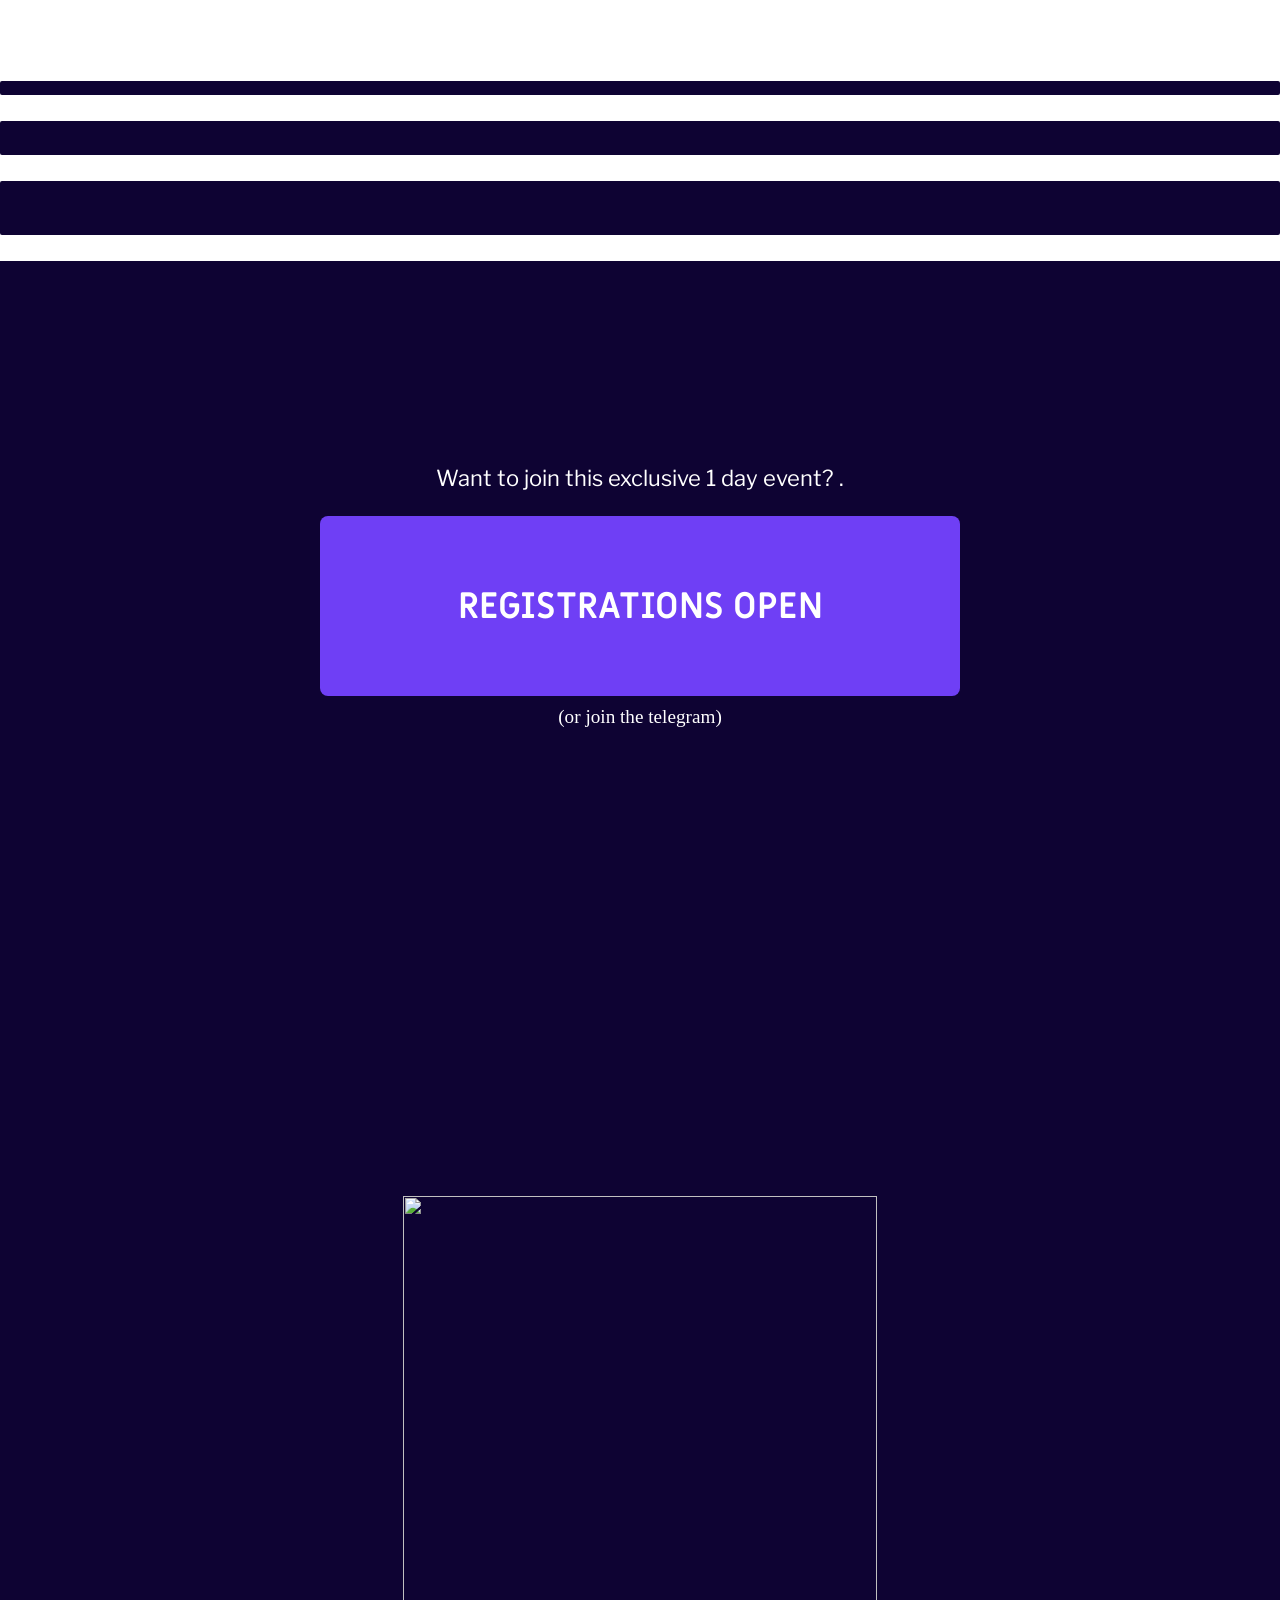
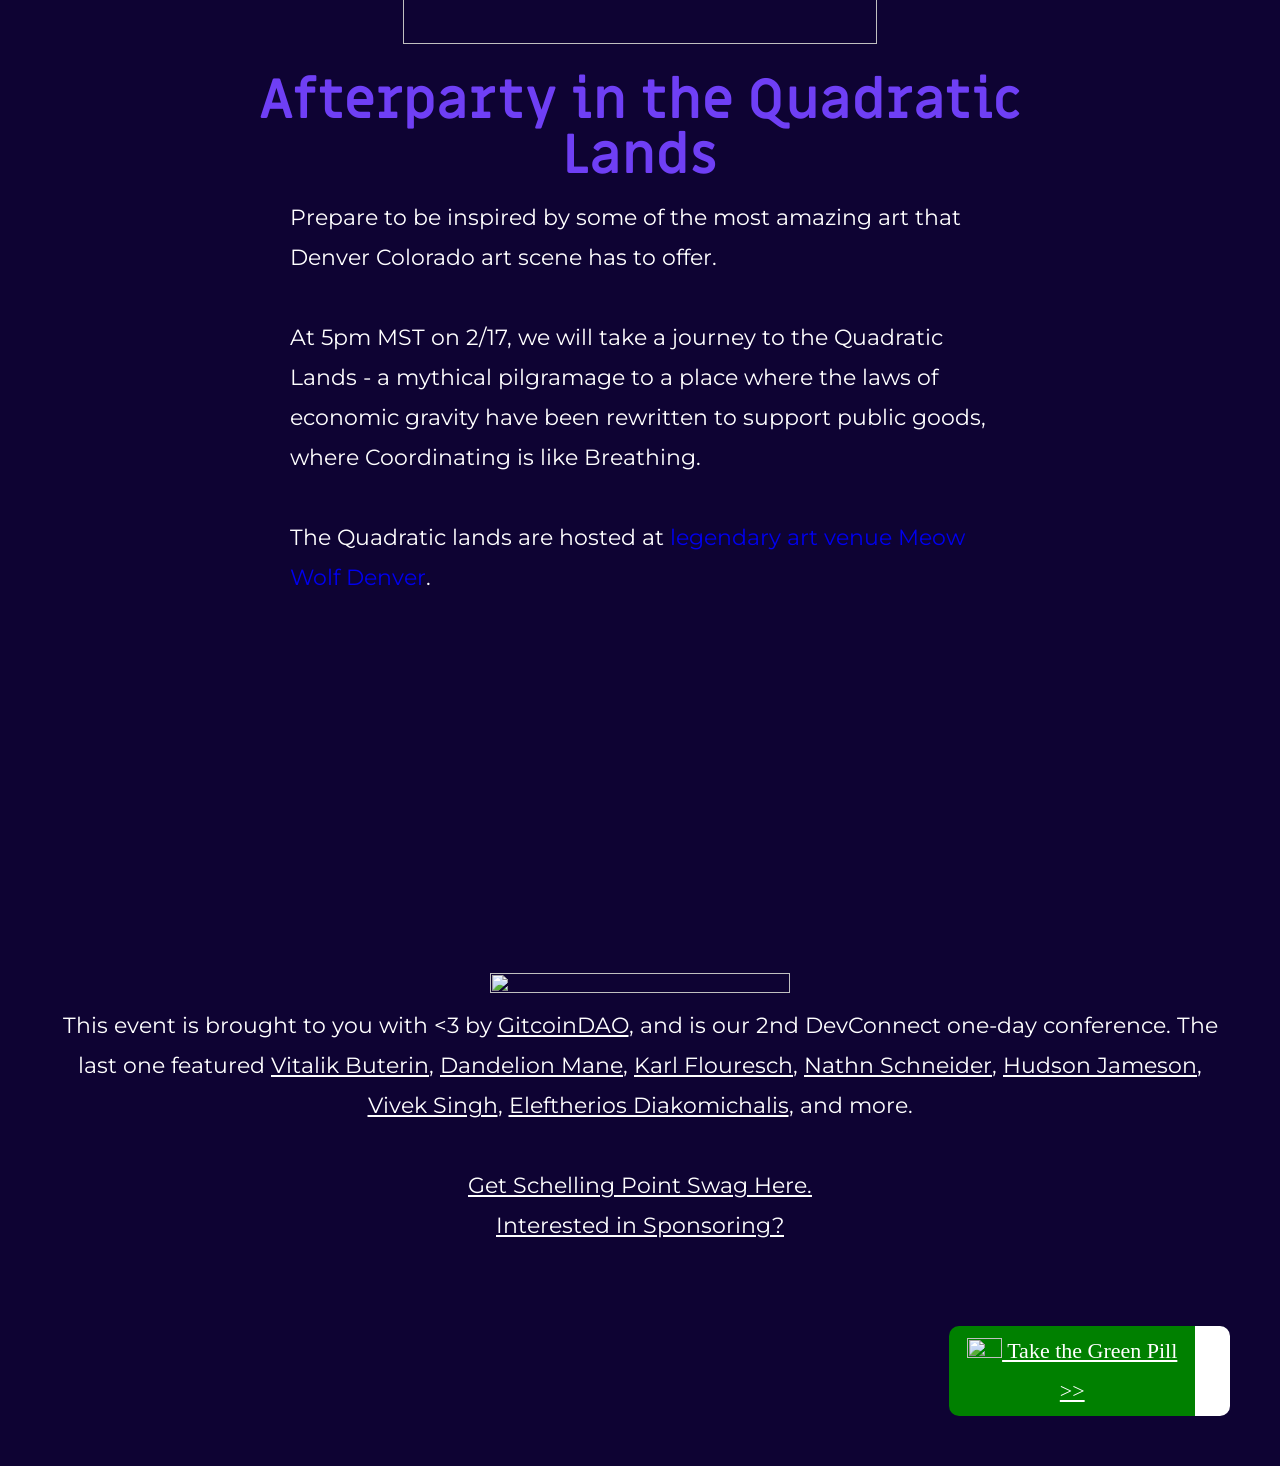
==== commit b8f8af71: "fixed toggle mobile menu" ====
--- a/index.html
+++ b/index.html
@@ -37,23 +37,27 @@
 <body>
     <section  class="hero-with-background">
         <header>
-            <!-- start brand/logo -->
-            <h1 class="logo" data-kinetics-mode-type="party">
-                <a class="nav-brand" href="#" data-kinetics-attraction="" data-kinetics-attraction-chance=".5"
-                    data-kinetics-attraction-grow="1" data-kinetics-attraction-type="drone"
-                    data-kinetics-attraction-radius="3.65">
-                    <img src="./image/logo-amesterdam.jpg" alt="schelling point" />
-                </a>
-            </h1>
+            <div class="header-box">
+                <!-- start brand/logo -->
+                <h1 class="logo" data-kinetics-mode-type="party">
+                    <a class="nav-brand" href="#" data-kinetics-attraction="" data-kinetics-attraction-chance=".5"
+                        data-kinetics-attraction-grow="1" data-kinetics-attraction-type="drone"
+                        data-kinetics-attraction-radius="3.65">
+                        <img src="./image/logo-amesterdam.jpg" alt="schelling point" />
+                    </a>
+                </h1>
+                
+                <!-- end brand/logo -->
+                <div class="nav-toggle">
+                    <i class="fas fa-bars"></i>
+                </div>
+            </div>
             
-            <!-- end brand/logo -->
-            <div class="nav-toggle">
-                <i class="fas fa-bars"></i>
-              </div>
-              <nav class="schelling-nav">
-                <ul class="nav-links header-nav-menu text-menu" id="nav-schelling">
-                </ul>
-              </nav>
+            <div class="navbar-box">
+                <nav class="schelling-nav">
+                    <ul class="nav-links header-nav-menu text-menu" id="nav-schelling"></ul>
+                </nav>
+            </div>
             
             
         </header>
--- a/style/landing.css
+++ b/style/landing.css
@@ -18,7 +18,7 @@
 }
 .black_under{
     color: black;
-    margin-top: 20px;
+    margin-top: 1.25rem;
     text-align: center;
     font-family: Montserrat;
 }
@@ -60,7 +60,7 @@
     font-family: Libre Franklin;
     font-style: normal;
     font-weight: normal;
-    font-size: 26px;
+    font-size:1.625rem;
     line-height: 32px;      
     color: #FFFFFF;
 }
@@ -132,8 +132,8 @@
     color:#6F3FF5;
     font-weight: bold;
     font-family: 'Libre Franklin';
-    margin-top: 20px;
-    margin-bottom: 20px;
+    margin-top: 1.25rem;
+    margin-bottom: 1.25rem;
     font-size: 1.6rem;
 }
 .coordination-keys a {
@@ -159,7 +159,7 @@
     display: flex;
     flex-direction: row;
     background: #5BF1CD;
-    padding: 20px;
+    padding: 1.25rem;
 }
 
 #banner-news .title {
@@ -191,7 +191,7 @@
 }
 
 #banner-news .title-box {
-    margin-top: 26px;
+    margin-top:1.625rem;
     margin-left: 191px;
     align-items: flex-start;
 }
@@ -204,8 +204,8 @@
     color:#6F3FF5;
     font-weight: bold;
     font-family: 'Libre Franklin';
-    margin-top: 20px;
-    margin-bottom: 20px;
+    margin-top: 1.25rem;
+    margin-bottom: 1.25rem;
     font-size: 1.6rem;
 }
 .coordination-keys a {
@@ -220,8 +220,8 @@
 }
 .amsterdam-hero {
     background: url('../image/banner-amsterdam.png');
-    width: 1900px;
-    height: 515px;
+    width: 118.75rem;
+    height: 32.188rem;
     left: 0px;
     top: 133px;
 
@@ -263,7 +263,7 @@
     font-family: Libre Franklin;
     font-style: normal;
     font-weight: normal;
-    font-size: 26px;
+    font-size:1.625rem;
     line-height: 32px;
     /* identical to box height */
 
@@ -282,7 +282,7 @@
     display: flex;
     flex-direction: row;
     background: #5BF1CD;
-    padding: 20px;
+    padding: 1.25rem;
 }
 
 #banner-news .title {
@@ -314,7 +314,7 @@
 }
 
 #banner-news .title-box {
-    margin-top: 26px;
+    margin-top:1.625rem;
     margin-left: 221px;
     align-items: flex-start;
 }
@@ -429,7 +429,7 @@
 .link-landing {
     outline: none;
     cursor: pointer;
-    padding: 20px;
+    padding: 1.25rem;
     text-decoration: none;
     display: flex;
     justify-content: center;
@@ -474,8 +474,8 @@
 
 
 .hero-image {
-    width: 420px;
-    height: 420px;
+    width: 41.25rem;
+    height: 41.25rem;
     margin-left: 30px;
 }
 
@@ -608,7 +608,7 @@
 
 .bubble.violet.bottom.right {
     align-self: end;
-    bottom: 20px;
+    bottom: 1.25rem;
     left: 0;
 }
 
@@ -654,14 +654,14 @@
 
 .bubble.yellow.bottom.left {
     align-self: end;
-    right: -20px;
+    right: -1.25rem;
     bottom: 80px;
 }
 
 .bubble.teal.top.left {
     align-self: baseline;
     right: 0;
-    bottom: 20px;
+    bottom: 1.25rem;
 }
 
 .bubble.teal.top.right {
@@ -886,7 +886,7 @@
 .image-sponsors {
     width: 182px;
     height: 182px;
-    padding: 20px;
+    padding: 1.25rem;
     justify-content: center;
     display: flex;
 }
@@ -983,7 +983,7 @@
 
 .button-call-to-action {
     width: 640px;
-    height: 120px;
+    height: 11.25rem;
     border-radius: 8px;
     background: #6F3FF5;
     color: white;
@@ -994,7 +994,7 @@
     font-size: 36px;
     line-height: 47px;
     border-color: transparent;
-    margin-top: 20px;
+    margin-top: 1.25rem;
     cursor:pointer;
 }
 
@@ -1011,7 +1011,7 @@
     font-size: 16px;
     line-height: 47px;
     border-color: transparent;
-    margin-top: 20px;
+    margin-top: 1.25rem;
     cursor:pointer;
     
 
@@ -1022,7 +1022,7 @@
 }
 
 .cta-hero-box {
-    margin-top: 20px;
+    margin-top: 1.25rem;
 }
 
 .button-call-to-action:hover {
@@ -1166,7 +1166,7 @@
     }
 
     .sponsors-list {
-        gap: 20px;
+        gap: 1.25rem;
     }
 
     .sponsors-list li:nth-child(2) {
@@ -1231,7 +1231,7 @@
     }
 
     #banner-news .button-box {
-        margin: 20px;
+        margin: 1.25rem;
     }
 
     .amsterdam-hero-box {
@@ -1246,9 +1246,9 @@
 
     .amsterdam-hero-box .title  {
         margin-bottom: 0;
-        margin-top: 42px;
+        margin-top: 2.625rem;
         line-height: 19.22px;
-        font-size: 20px;
+        font-size: 1.25rem;
     }
     
     .amsterdam-hero-box button {
@@ -1256,16 +1256,16 @@
     }
 
     .amsterdam-hero-box .cta-button {
-        width: 90px;
-        height: 32px;
+        width: 5.625rem;
+        height: 2rem;
         font-size: 12px;
         line-height: 14px;
     }
 
     .amsterdam-hero {
         background: url('../image/hero-mobile-Image.png') no-repeat #6F3FF5;
-        width: auto;
-        height: auto;
+        width: 100%;
+        height: 100%;
     }    
     
     #banner-news .cta-button {
@@ -1276,6 +1276,17 @@
         font-family: 'Libre Franklin';
         color: #fff;
     }
+
+    .header-box {
+        display: flex;
+        flex-direction: row-reverse;
+    }
+
+    .navbar-box {
+        display: flex;
+        align-items: center;
+        justify-content: center;
+    }
    
 }
 
@@ -1309,7 +1320,7 @@
     }
 
     .section-conainer_info .description {
-        padding: 20px;
+        padding: 1.25rem;
     }
 
     .button-call-to-action {
@@ -1377,9 +1388,9 @@
         display: initial;
         position: absolute;
         cursor: pointer;
-        margin-bottom: 20px;    
+        margin-bottom: 1.25rem;    
         font-size: 40px;
-        margin-right: 26px;
+        margin-right:1.625rem;
     }
 
     .navbar, .nav-item {
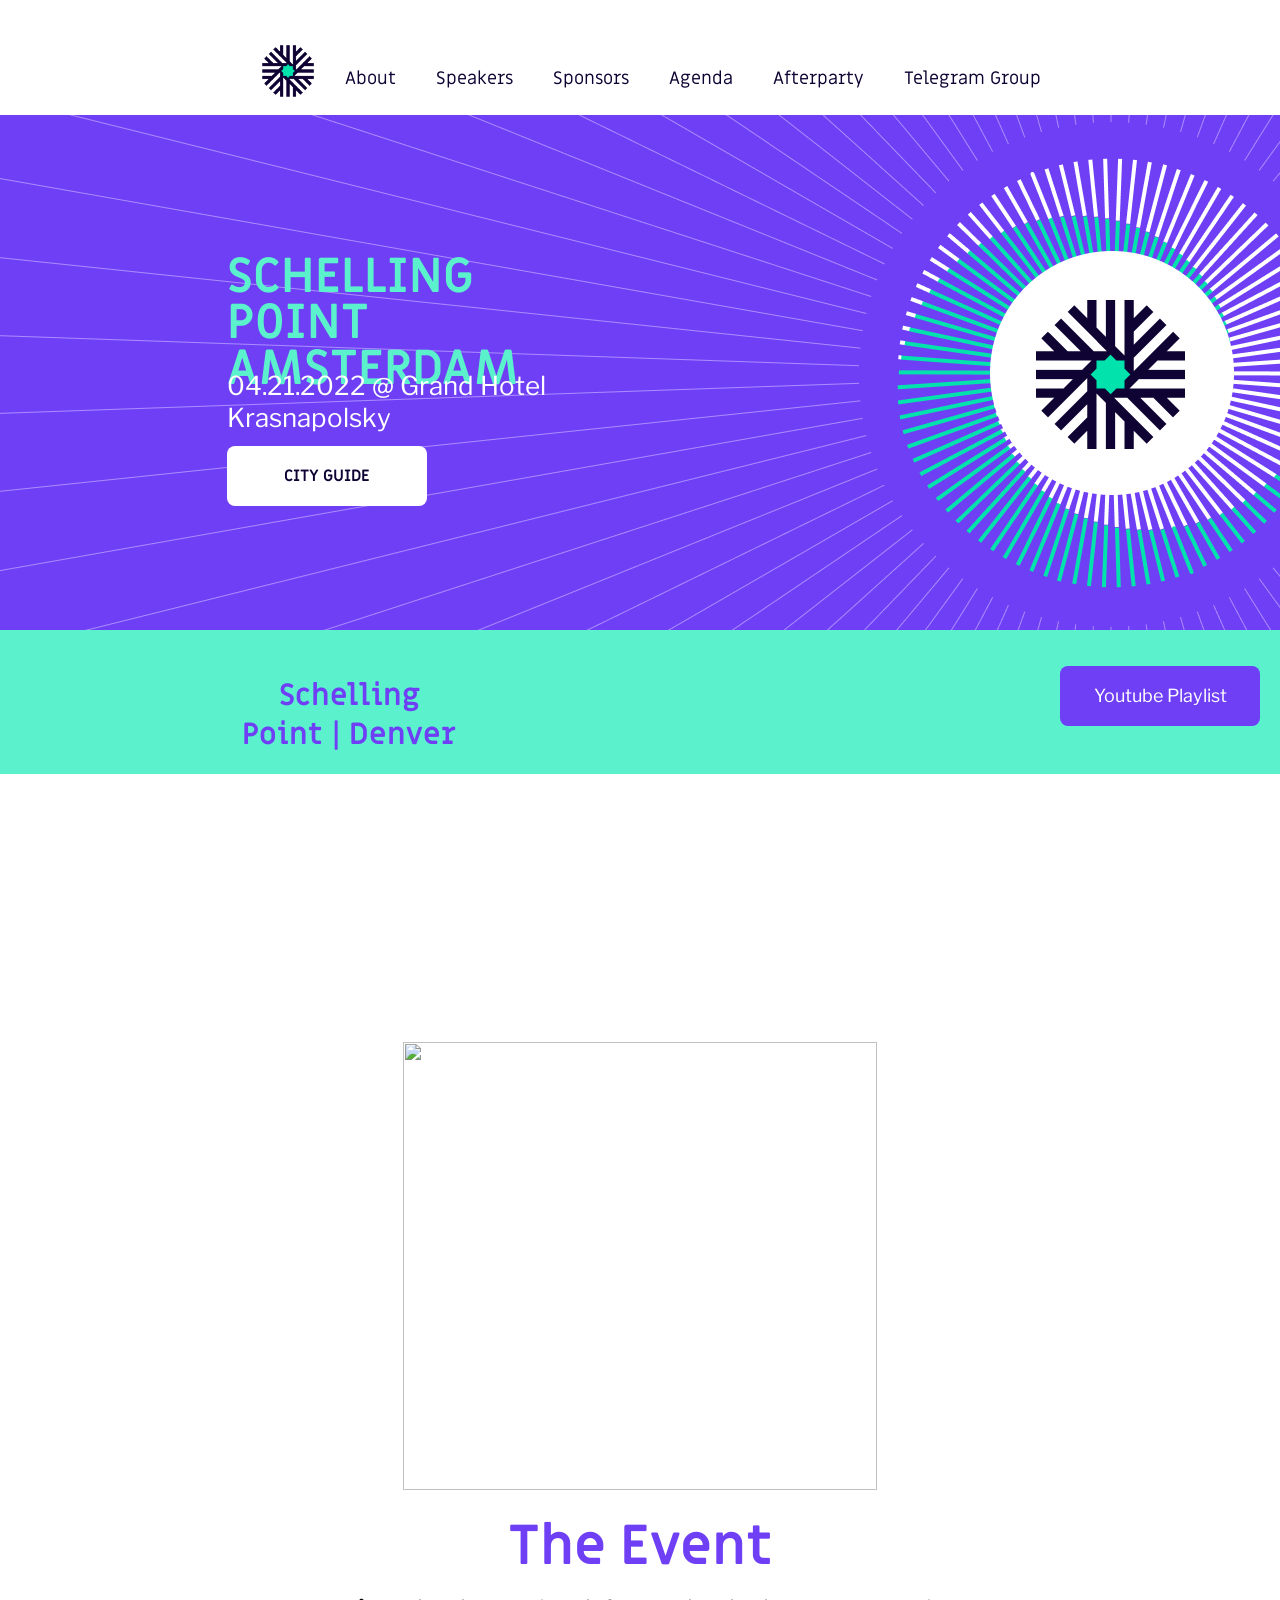
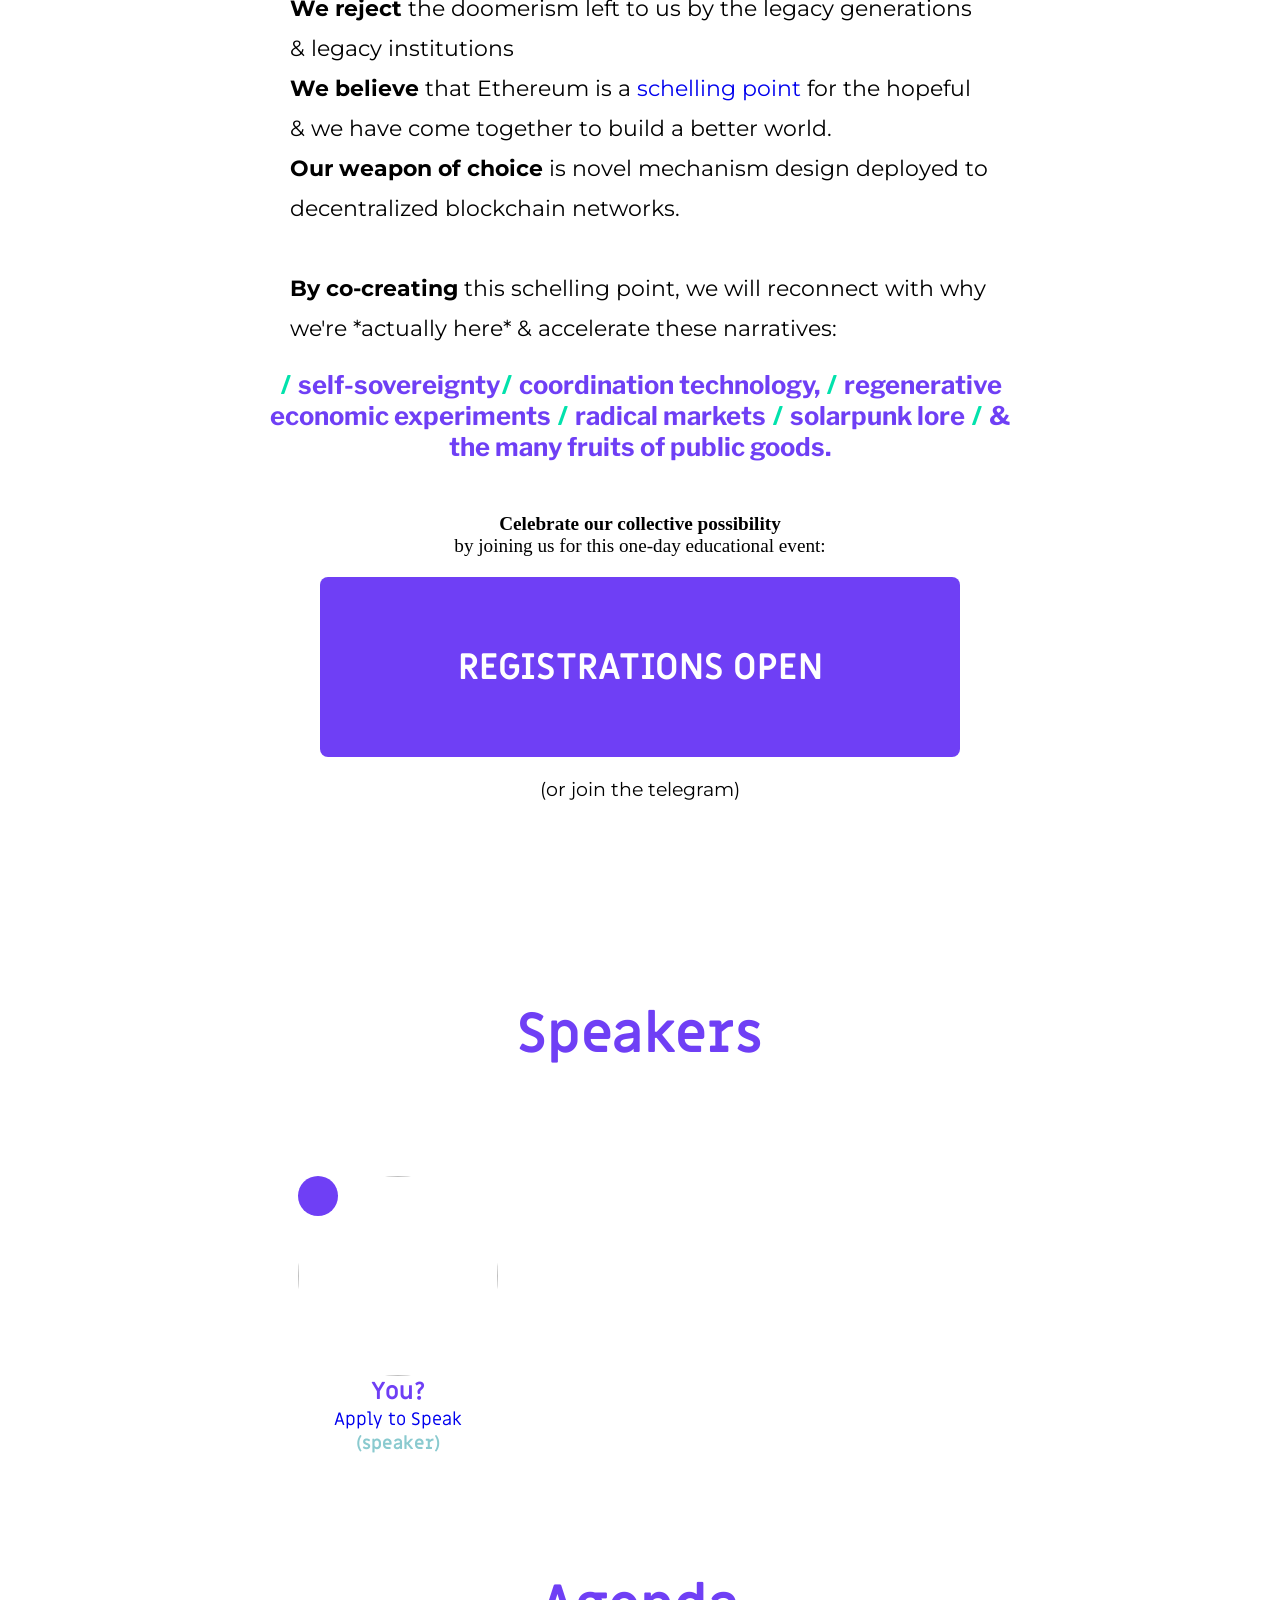
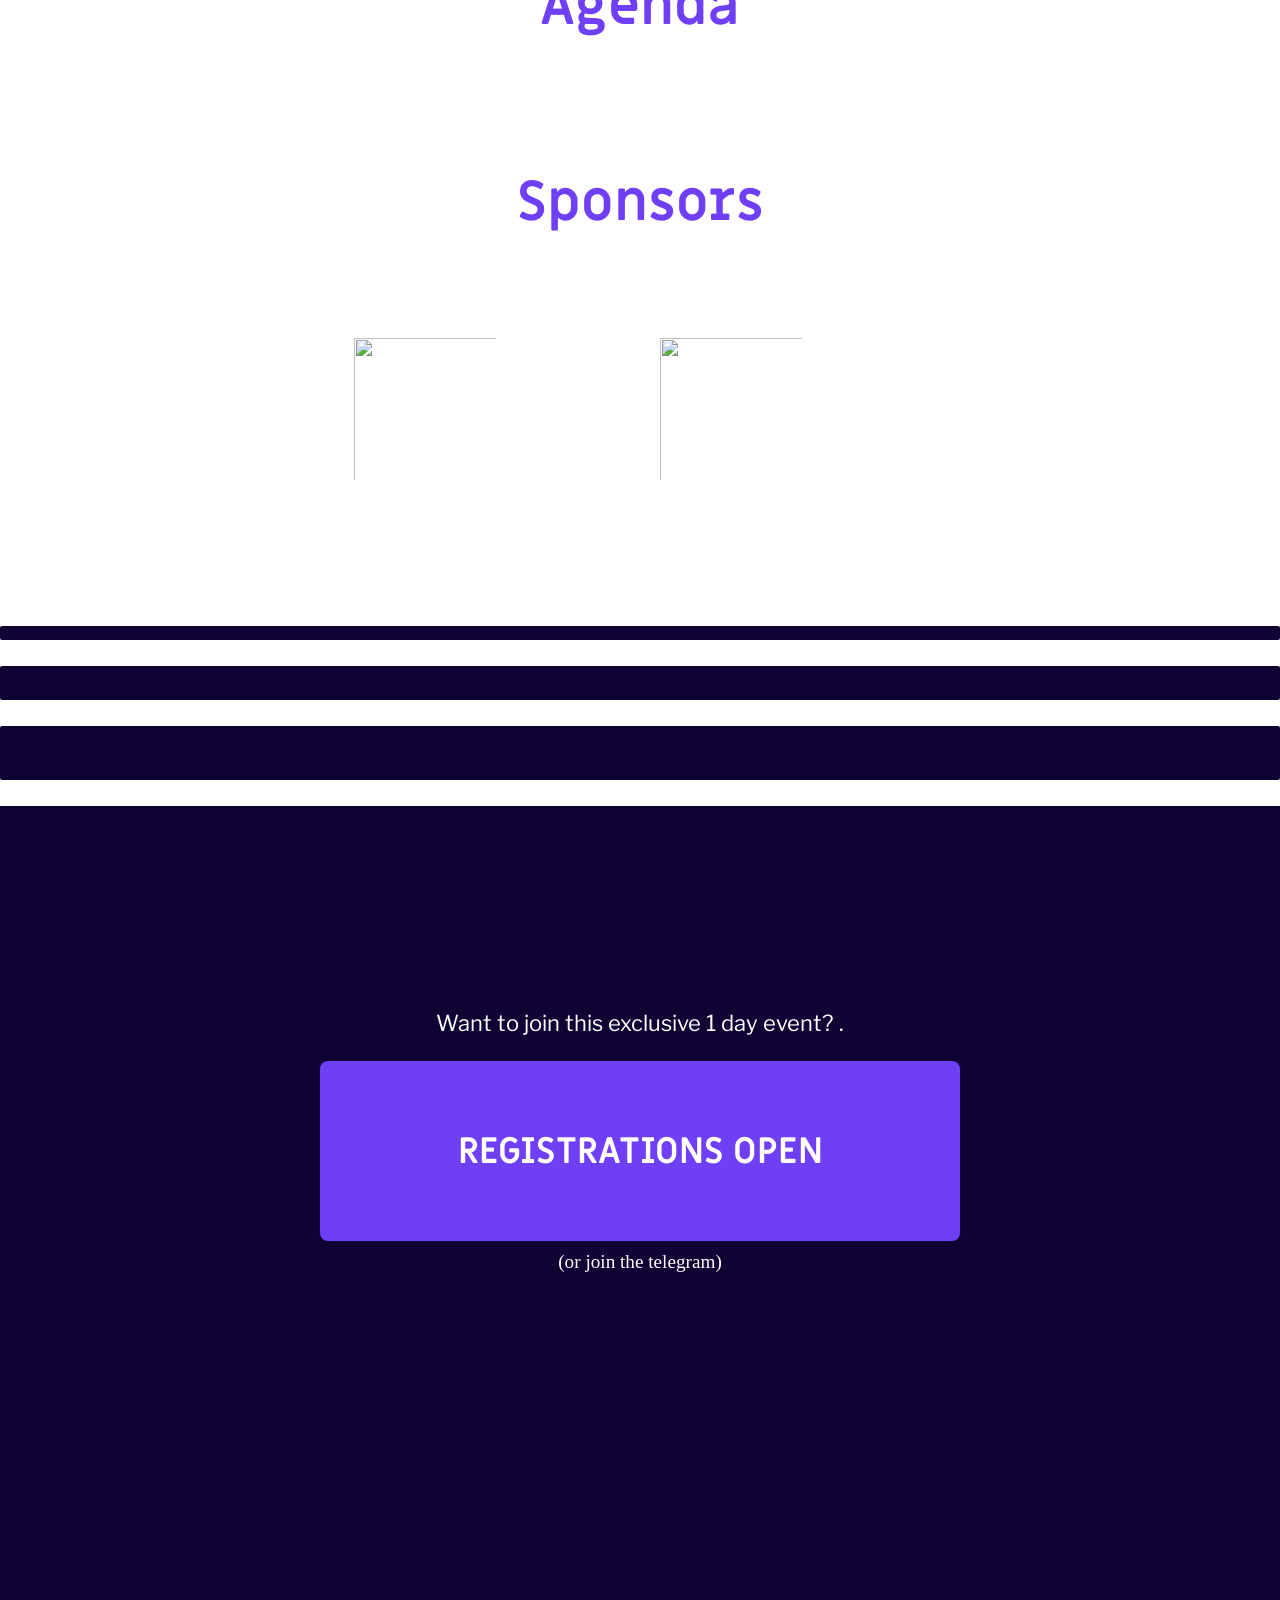
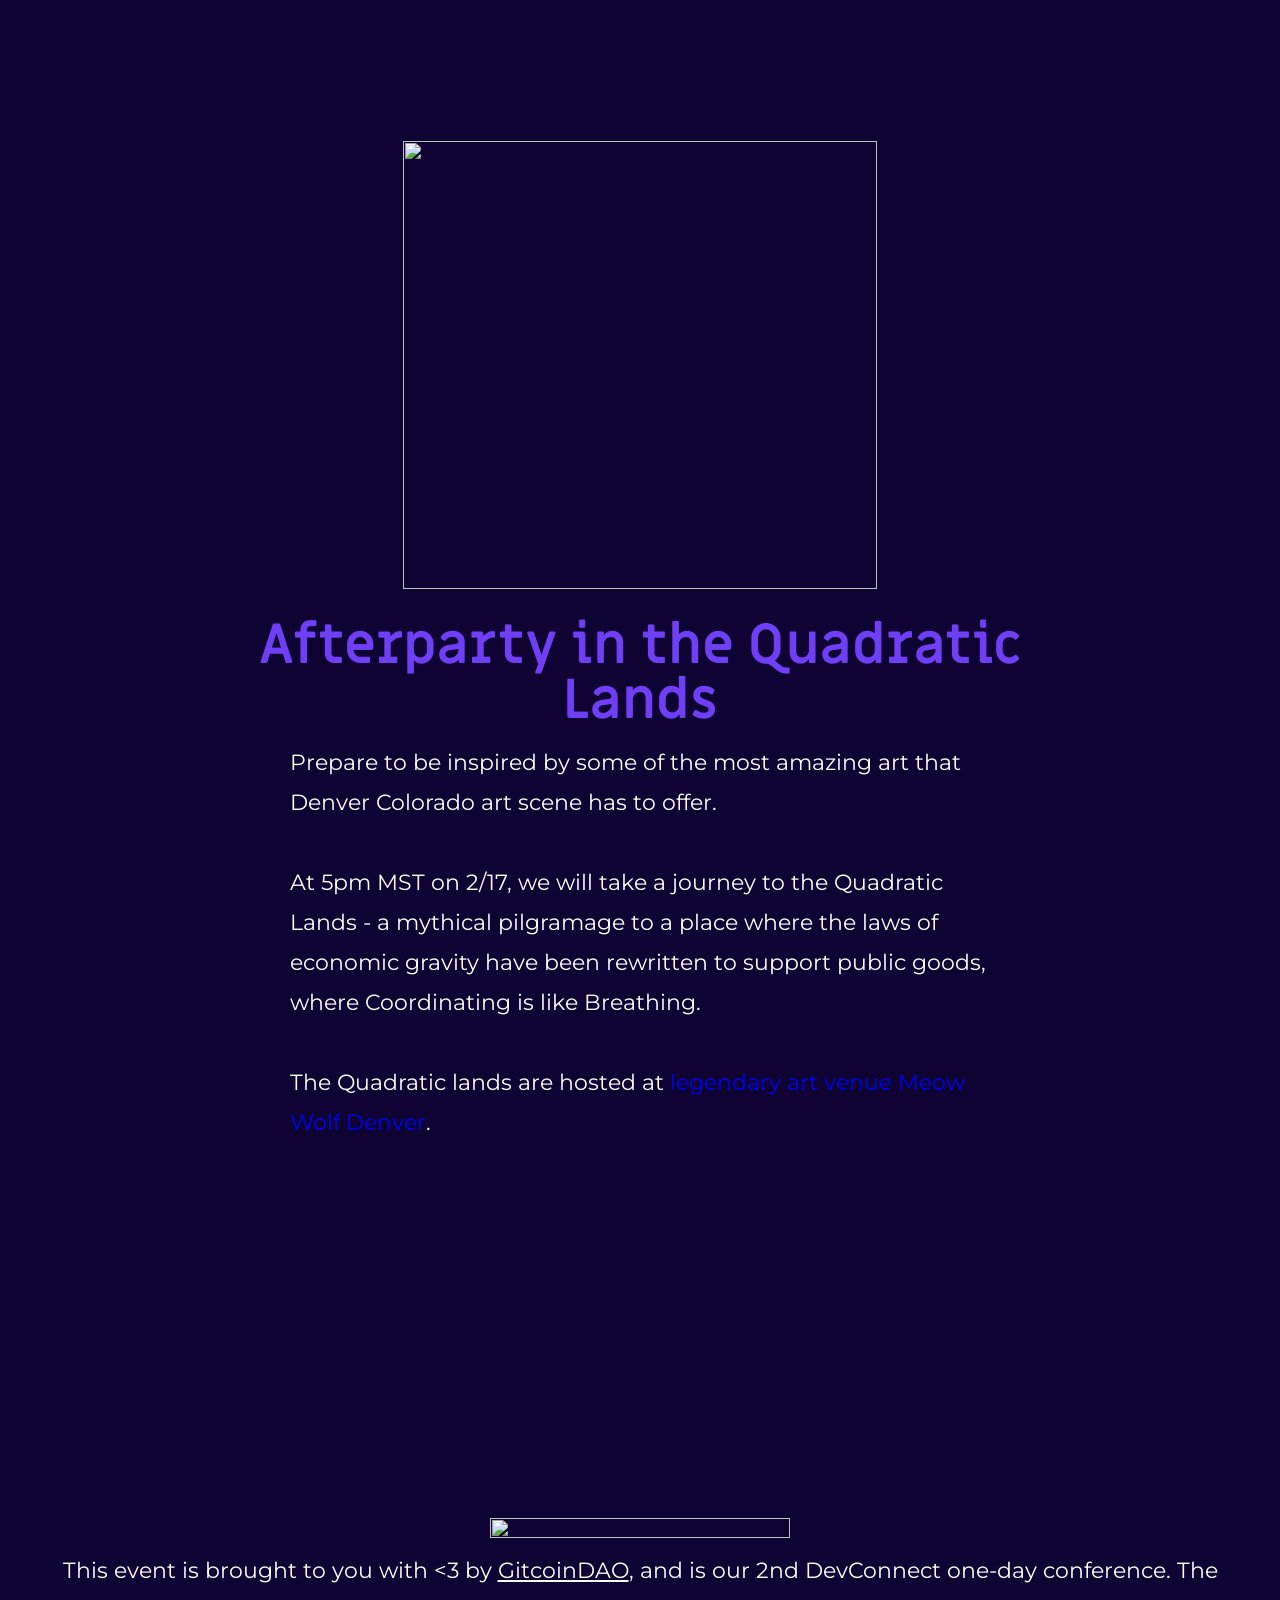
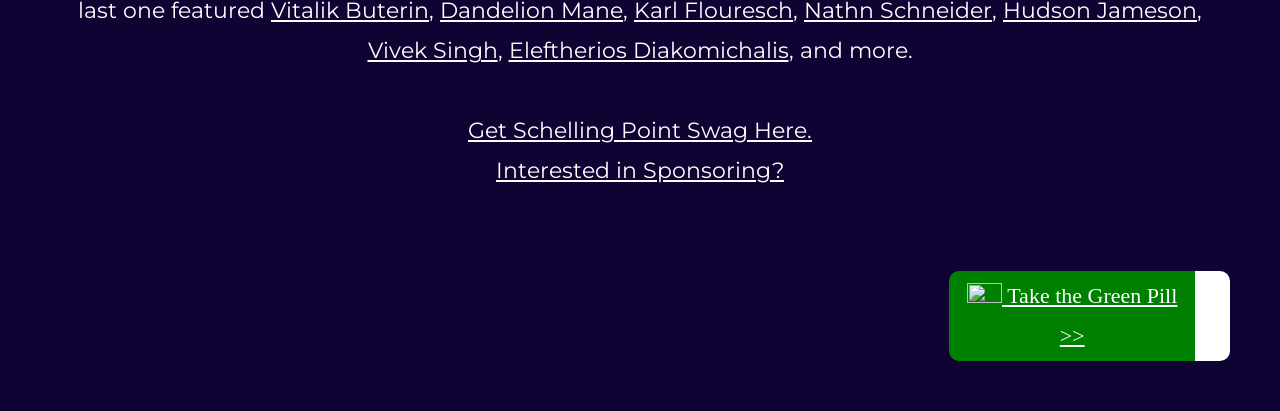
==== commit 04e3c985: "remove speakers and sponsers" ====
--- a/index.html
+++ b/index.html
@@ -281,387 +281,6 @@
         {
             "speakers": [
                 {
-                name: "Vitalik Buterin",
-                word: "Level 99 Warlock",
-                verse: "Founder, Ethereum",
-                avatar: '/image/speakers/vitalik.png',
-                bubble: 'violet top right'
-                },{
-                    name: "Austin Griffith",
-                    word: "Bowtie Craftsman",
-                    verse: "Founder, BuildGuild",
-                    avatar: '/image/speakers/austin.png',
-                    bubble: 'violet bottom right'
-                },{
-                    name: "Jonathan Mann",
-                    word: "Troubadour",
-                    verse: "Emcee + Musical Guest",
-                    avatar: '/image/speakers/jon.png',
-                    bubble: 'violet top right'
-                },{
-                    name: "David Hoffman",
-                    word: "Town Crier",
-                    verse: "Founder, Bankless",
-                    avatar: '/image/speakers/david.png',
-                    bubble: 'violet top left'
-                },{
-                    name: "Audrey Tang",
-                    word: "Inspiration",
-                    verse: "Digital Minister of Taiwan",
-                    avatar: '/image/speakers/Audrey_tang.png',
-                    bubble: 'violet top right'
-                },
-                {
-                    name: "Vivek Singh",
-                    word: "Communitarian",
-                    verse: "Founder, KERNEL",
-                    avatar: '/image/speakers/Vivek_Singh.png',
-                    bubble: 'violet top right'
-                },
-                {
-                    name: "Daniel Schmachtenberger",
-                    word: "PathSeer",
-                    verse: "Founding Member, The Consilience Project",
-                    avatar: '/image/speakers/schellingpoint_speaker0124.png',
-                    bubble: 'violet top right'
-                },
-                {
-                    name: "Glen Weyl",
-                    word: "Architect",
-                    verse: "Founder, RadXChange",
-                    avatar: '/image/speakers/Glen.png',
-                    bubble: 'violet top center'
-                },
-                {
-                    name: "Kevin Owocki",
-                    word: "Lead Colorado Shill",
-                    verse: "Citizen, GitcoinDAO",
-                    avatar: '/image/speakers/Kevin_Owocki1.png',
-                    bubble: 'violet bottom right'
-                },
-                {
-                    name: "Santi Siri",
-                    word: "Sage",
-                    verse: "Founder, Proof Of Humanity",
-                    avatar: '/image/speakers/Santi_Siri.png',
-                    bubble: 'violet top left'
-                },
-                {
-                    name: "Cooper Turley",
-                    word: "Web3 Prince",
-                    verse: "Fire Eyes DAO",
-                    avatar: '/image/speakers/Cooper_Turley.png',
-                    bubble: 'violet bottom right'
-                },
-                {
-                    name: "Griff Green",
-                    word: "Seer",
-                    verse: "Founder, Commons Stack + Giveth",
-                    avatar: '/image/speakers/Griff_Green.png',
-                    bubble: 'violet bottom left'
-                },
-                {
-                    name: "Karl Floersch",
-                    word: "Chaos Mage",
-                    verse: "Founder, Optimism",
-                    avatar: '/image/speakers/Karl_Floersch.png',
-                    bubble: 'violet bottom left'
-                },
-                {
-                    name: "Auryn Macmillan",
-                    word: "Seer of Truth",
-                    verse: "Founder, CLR.Fund",
-                    avatar: '/image/speakers/Auryn_Macmillan.png',
-                    bubble: 'violet bottom left'
-                },
-                {
-                    name: "Abbey Titcomb",
-                    word: "Communitarian",
-                    verse: "Community Lead @ Radicle",
-                    avatar: '/image/speakers/Abbey_Titcomb.png',
-                    bubble: 'violet bottom left'
-                },
-                {
-                    name: "Juan Benet",
-                    word: "Chaos Mage",
-                    verse: "Founder, Protocol Labs",
-                    avatar: '/image/speakers/Juan_Benet.png',
-                    bubble: 'violet bottom right'
-                },
-                {
-                    name: "Loie Taylor",
-                    word: "Empath Mage",
-                    verse: "DAO People Ops Guru",
-                    avatar: '/image/speakers/Loie.png',
-                    bubble: 'violet bottom right'
-                },
-                {
-                    name: "@meta_dreamer",
-                    word: "Dream Wizard",
-                    verse: "Founder, MetaFactory",
-                    avatar: '/image/speakers/meta_dreamer.png',
-                    bubble: 'violet bottom right'
-                },
-                {
-                    name: "Simona Pop",
-                    word: "Person of Interest",
-                    verse: "DAO Engagement Strategy, GitcoinDAO",
-                    avatar: '/image/speakers/Simona_Pop.png',
-                    bubble: 'violet bottom right'
-                },
-                {
-                    name: "@tracheopteryx",
-                    word: "Mechanism Engineer",
-                    verse: "Founder, CoordinAPE",
-                    avatar: '/image/speakers/tracheopteryx.jpeg',
-                    bubble: 'violet  bottom right'
-                },
-                {
-                    name: "Shreyas Hariharan",
-                    word: "Vibes Shepherd",
-                    verse: "Founder, LLamas",
-                    avatar: '/image/speakers/Shreyas_Hariharan.png',
-                    bubble: 'violet  bottom right'
-                },
-                {
-                    name: "Angela Kreitenweis",
-                    word: "Coordination Coordinator",
-                    verse: "Founder, Token Engineering Academy",
-                    avatar: '/image/speakers/Angela_Kreitenweis.png',
-                    bubble: 'violet  bottom right'
-                },
-                {
-                    name: "Yancey Strickler",
-                    word: "Clairvoyant",
-                    verse: "Founder, Metalabel, Kickstarter",
-                    avatar: '/image/speakers/Yancey_Strickler.png',
-                    bubble: 'violet  bottom right'
-                },
-                {
-                    name: "Toby Shorin",
-                    word: "Futurewalker",
-                    verse: "Founder, Other Internet",
-                    avatar: '/image/speakers/Toby_Shorin.png',
-                    bubble: 'violet  bottom left'
-                },
-                {
-                    name: "Trent Van Epps",
-                    word: "Firestarter",
-                    verse: "Ethereum Foundation",
-                    avatar: '/image/speakers/Trent_Van_Epps.png',
-                    bubble: 'violet  bottom right'
-                },
-                {
-                    name: "Niran Babalola",
-                    word: "Communitarian",
-                    verse: "Founder, Panvala",
-                    avatar: '/image/speakers/Niran_Babalola.png',
-                    bubble: 'violet  top left'
-                },
-                {
-                    name: "Anne Connelly",
-                    word: "Synthesizer",
-                    verse: "Founder, Quadratic Trust",
-                    avatar: '/image/speakers/Anne-Connelly-min.png',
-                    bubble: 'violet bottom left'
-                },
-                {
-                    name: "Vince Fakhoury Horn",
-                    word: "Sage",
-                    verse: "Founder, Buddhist Geeks",
-                    avatar: '/image/speakers/Vince-Fakhoury-Horn-min.png',
-                    bubble: 'violet top left'
-                },
-                {
-                    name: "Taylor Monahan",
-                    word: "Tower Guard",
-                    verse: "Founder, MyCrypto",
-                    avatar: '/image/speakers/taylor-monahan-min.png',
-                    bubble: 'violet top left'
-                },
-                {
-                    name: "Tamara Helenius",
-                    word: "Seekr",
-                    verse: "Program Manager, Commons Stack",
-                    avatar: '/image/speakers/Tamara-Helenius-min.png',
-                    bubble: 'violet top left'
-                },
-                {
-                    name: "Pooja Shah",
-                    word: "Explorer",
-                    verse: "Head of Product, Protocol Labs",
-                    avatar: '/image/speakers/pooja-min.png',
-                    bubble: 'violet top left'
-                },
-                {
-                    name: "Silke Elrifai",
-                    word: "Living on the frontier",
-                    verse: "Crypto lawyer, arbitrator & mathematician ",
-                    avatar: '/image/speakers/Silke-Elrifai-min.png',
-                    bubble: 'violet top left'
-                },
-                {
-                    name: "Shira Barchilon Frank",
-                    word: "Warrior",
-                    verse: "Director, Maiden Labs",
-                    avatar: '/image/speakers/Shira-Barchilon-Frank-min.png',
-                    bubble: 'violet bottom right'
-                },
-                {
-                    name: "Peter Hacker",
-                    word: "Hacker",
-                    verse: "",
-                    avatar: '/image/speakers/Peter-Hacker-min.png',
-                    bubble: 'violet bottom right'
-                },
-                {
-                    name: "Michael Zargham",
-                    word: "Mage",
-                    verse: "Founder, BlockScience",
-                    avatar: '/image/speakers/michael-zargham-min.png',
-                    bubble: 'violet top left'
-                },
-                {
-                    name: "Manu Alzuru",
-                    word: "Vibes Shaman",
-                    verse: "Founder, DoinGud",
-                    avatar: '/image/speakers/Manu-Alzuru-min.png',
-                    bubble: 'violet top left'
-                },
-                {
-                    name: "Lauren Luz",
-                    word: "Giver of Vibes",
-                    verse: "Giveth",
-                    avatar: '/image/speakers/Lauren-Luz-min.png',
-                    bubble: 'violet top left'
-                },
-                {
-                    name: "Kevin Seagraves",
-                    word: "Oracle of the Kevins",
-                    verse: "Founder, NiftyAPEs",
-                    avatar: '/image/speakers/Kevin-Seagraves-min.png',
-                    bubble: 'violet top left'
-                },
-                {
-                    name: "Kei Kreutler",
-                    word: "Safety Captain",
-                    verse: "Strategy Director, Gnosis",
-                    avatar: '/image/speakers/Kei-Kreutler-min.png',
-                    bubble: 'violet top left'
-                },
-                {
-                    name: "Katy Jeremko",
-                    word: "Wizard",
-                    verse: "IndieDAO",
-                    avatar: '/image/speakers/Katy-Jeremko-min.png',
-                    bubble: 'violet top left'
-                },
-                {
-                    name: "Juliette Chevalier",
-                    word: "Chaos Magician",
-                    verse: "Software Developer, Aragon",
-                    avatar: '/image/speakers/Juliette-Chevalier-min.png',
-                    bubble: 'violet top left'
-                },
-                {
-                    name: "Julia Rosenberg",
-                    word: "Fractal Leader",
-                    verse: "Founder, Orca Protocol",
-                    avatar: '/image/speakers/Julia-Rosenberg-min.png',
-                    bubble: 'violet top left'
-                },
-                {
-                    name: "Alex Zhang",
-                    word: "Schelling Point Creator",
-                    verse: "Founder, FWB",
-                    avatar: '/image/speakers/Alex-Zhang-Fwb-min.png',
-                    bubble: 'violet top left'
-                },
-                {
-                    name: "Beth McCarthy",
-                    word: "Wizardess",
-                    verse: "People Ops & Culture, Toucan",
-                    avatar: '/image/speakers/Beth-McCarthy-min.png',
-                    bubble: 'violet top left'
-                },
-                {
-                    name: "Bill Warren",
-                    word: "Work Wizard",
-                    verse: "Opolis",
-                    avatar: '/image/speakers/Bill-Warren-min.png',
-                    bubble: 'violet top left'
-                },
-                {
-                    name: "Cristian Espinoza Garner",
-                    word: "Creator of Quadratic Vibes",
-                    verse: "Hoduras CLR Grants",
-                    avatar: '/image/speakers/Cristian-Espinoza-Garner-min.png',
-                    bubble: 'violet top left'
-                },
-                {
-                    name: "Danny Ryan",
-                    word: "Best Hair in Ethereum",
-                    verse: "Research Scientist, Ethereum Foundation",
-                    avatar: '/image/speakers/Danny-Ryan-min.png',
-                    bubble: 'violet top left'
-                },
-                {
-                    name: "Divya Siddarth",
-                    word: "Regen",
-                    verse: "Digital Pluriverse, Verses.xyz",
-                    avatar: '/image/speakers/Divya-Siddarth-min.png ',
-                    bubble: 'violet top left'
-                },
-                {
-                    name: "Isaac Patka",
-                    word: "Engineer",
-                    verse: "Defi, NFT Builder",
-                    avatar: '/image/speakers/Isaac-Patka-min.png',
-                    bubble: 'violet top left'
-                },
-                {
-                    name: "Ivan Fartunov",
-                    word: "Chaos Magician",
-                    verse: "Head of Ecosystem, Aragon",
-                    avatar: '/image/speakers/Ivan-Fartunov-Aragon-min.png',
-                    bubble: 'violet top left'
-                },
-                {
-                    name: "Jahed Momand",
-                    word: "Solarpunk",
-                    verse: "Investor, Advisor, Podcast Host",
-                    avatar: '/image/speakers/Jahed-Momand-min.png',
-                    bubble: 'violet top left'
-                },
-                {
-                    name: "James Waugh",
-                    word: "FIRE GUY",
-                    verse: "Founder, Fire Eyes",
-                    avatar: '/image/speakers/James-Waugh-min.png',
-                    bubble: 'violet top left'
-                },
-                {
-                    name: "Jessica Zartler",
-                    word: "Oracle",
-                    verse: "Researcher, BlockScience",
-                    avatar: '/image/speakers/Jessica-Zartler-min.png',
-                    bubble: 'violet top left'
-                },
-                {
-                    name: "Joshua Tan",
-                    word: "Solarpunk",
-                    verse: "",
-                    avatar: '/image/speakers/Joshua-Tan-min.png',
-                    bubble: 'violet top left'
-                },
-                {
-                    name: "Will Vilanueva",
-                    word: "Shaman",
-                    verse: "Founder, Element",
-                    avatar: '/image/speakers/WIll-Vilanueva-min.png',
-                    bubble: 'violet top left'
-                },
-                {
                     name: "You?",
                     word: `<a href="https://forms.gle/nfP4XCqufLkJkBwb8">Apply to Speak</a>`,
                     verse: "speaker",
@@ -705,77 +324,13 @@
         "sponsers": [
             {
                 name: 'GTC',
-                image: '/image/sponsors/pizzaDaoLogo.png'
-            },
-            {
-                name: 'GTC',
                 image: '/image/sponsors/gtc.png'
             },
             {
                 name: 'Kernel',
                 image: '/image/sponsors/kernel.png'
             },
-            {
-                name: 'Element',
-                image: '/image/sponsors/element.png'
-            },
-            {
-                name: 'DoraHackLogo',
-                image: '/image/sponsors/DorahacksLogo.png'
-            },
-            {
-                name: 'FileCoin',
-                image: '/image/sponsors/FilecoinFoundationLogo.png'
-            },
-            {
-                name: 'Livepeer',
-                image: '/image/sponsors/LivepeerLogo.png'
-            },
-            {
-                name: 'Meta Cartel',
-                image: '/image/sponsors/MetaCartelLogo.png'
-            },
-            {
-                name: 'NFDAO',
-                image: '/image/sponsors/NFDAOLogo.png'
-            },
-            {
-                name: 'Quixotic',
-                image: '/image/sponsors/QuixoticLogo.png'
-            },
-            {
-                name: 'Radicle',
-                image: '/image/sponsors/RadicleLogo.png'
-            },
-            {
-                name: 'TracerDAO',
-                image: '/image/sponsors/TracerDAOLogo.png'
-            },
-            {
-                name: 'iExec',
-                image: '/image/sponsors/iExecLogo.png'
-            },
-            {
-                name: 'ConsenSys',
-                image: 'image/sponsors/ConsenSysMeshLogo.png'
-            },
-            {
-                name: 'CannaDAO',
-                image: '/image/sponsors/CannaDAOLogo.png'
-            },
-            {
-                name: 'Figment',
-                image: '/image/sponsors/FigmentLogo.png'
-            },
-            {
-                name: 'Orange',
-                image: '/image/sponsors/OrangeLogo.png'
-            },
-            {
-                name: 'Polygon',
-                image: '/image/sponsors/PolygonLogo.png'
-            }
-    ]
+        ]
     }]
 
     sponserList.forEach(function (element) {
